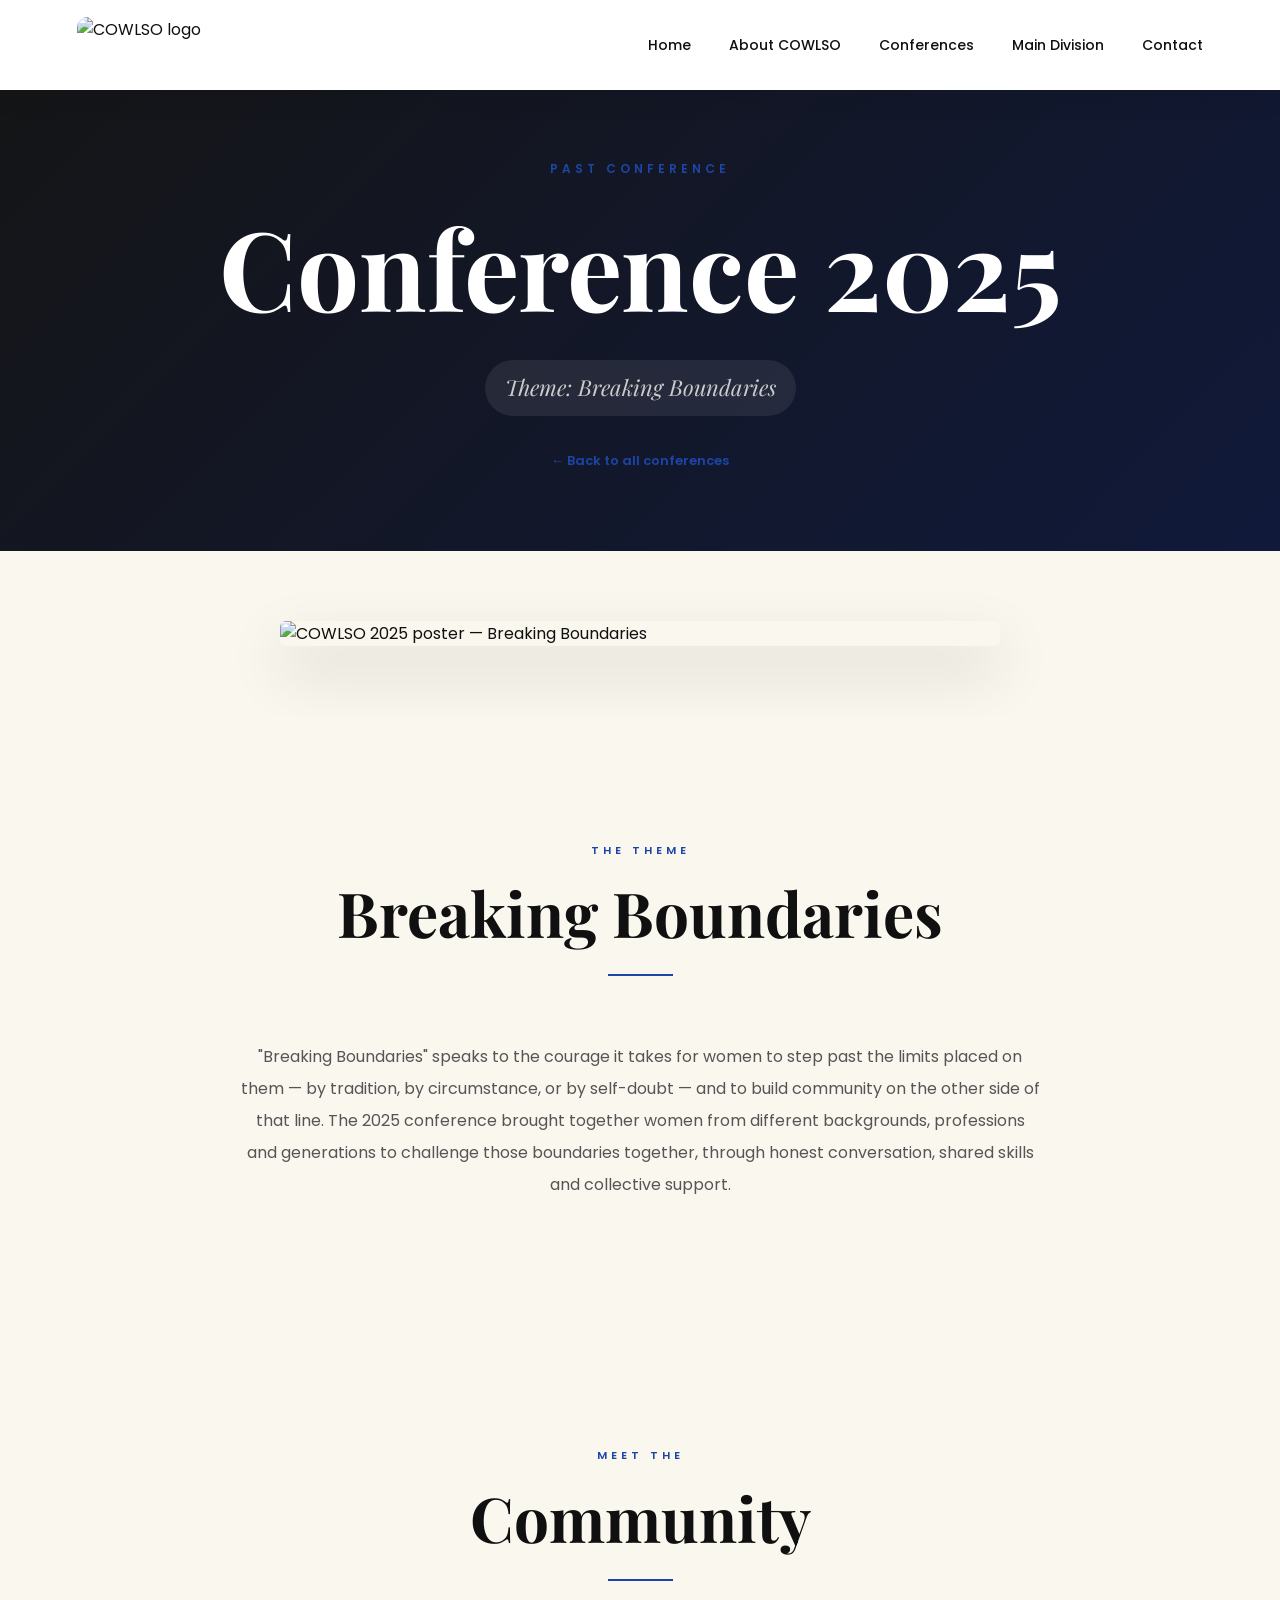
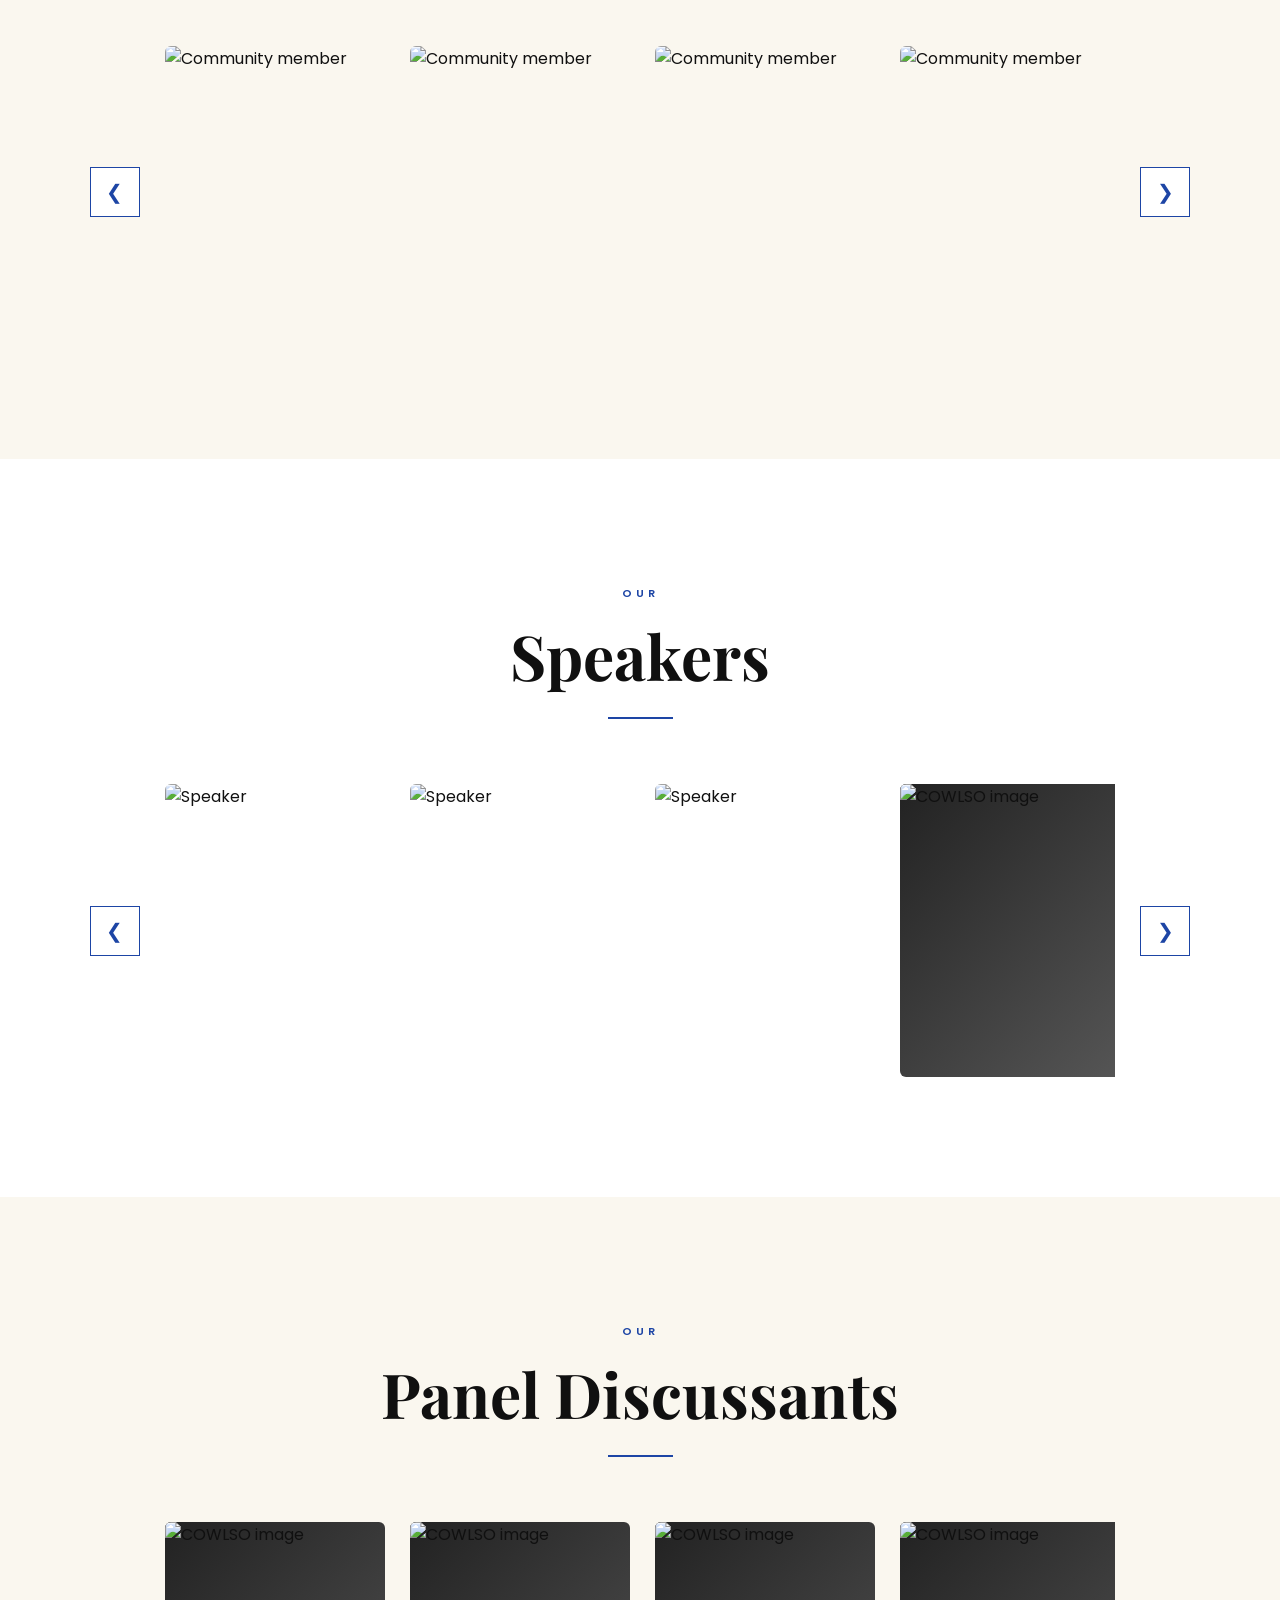
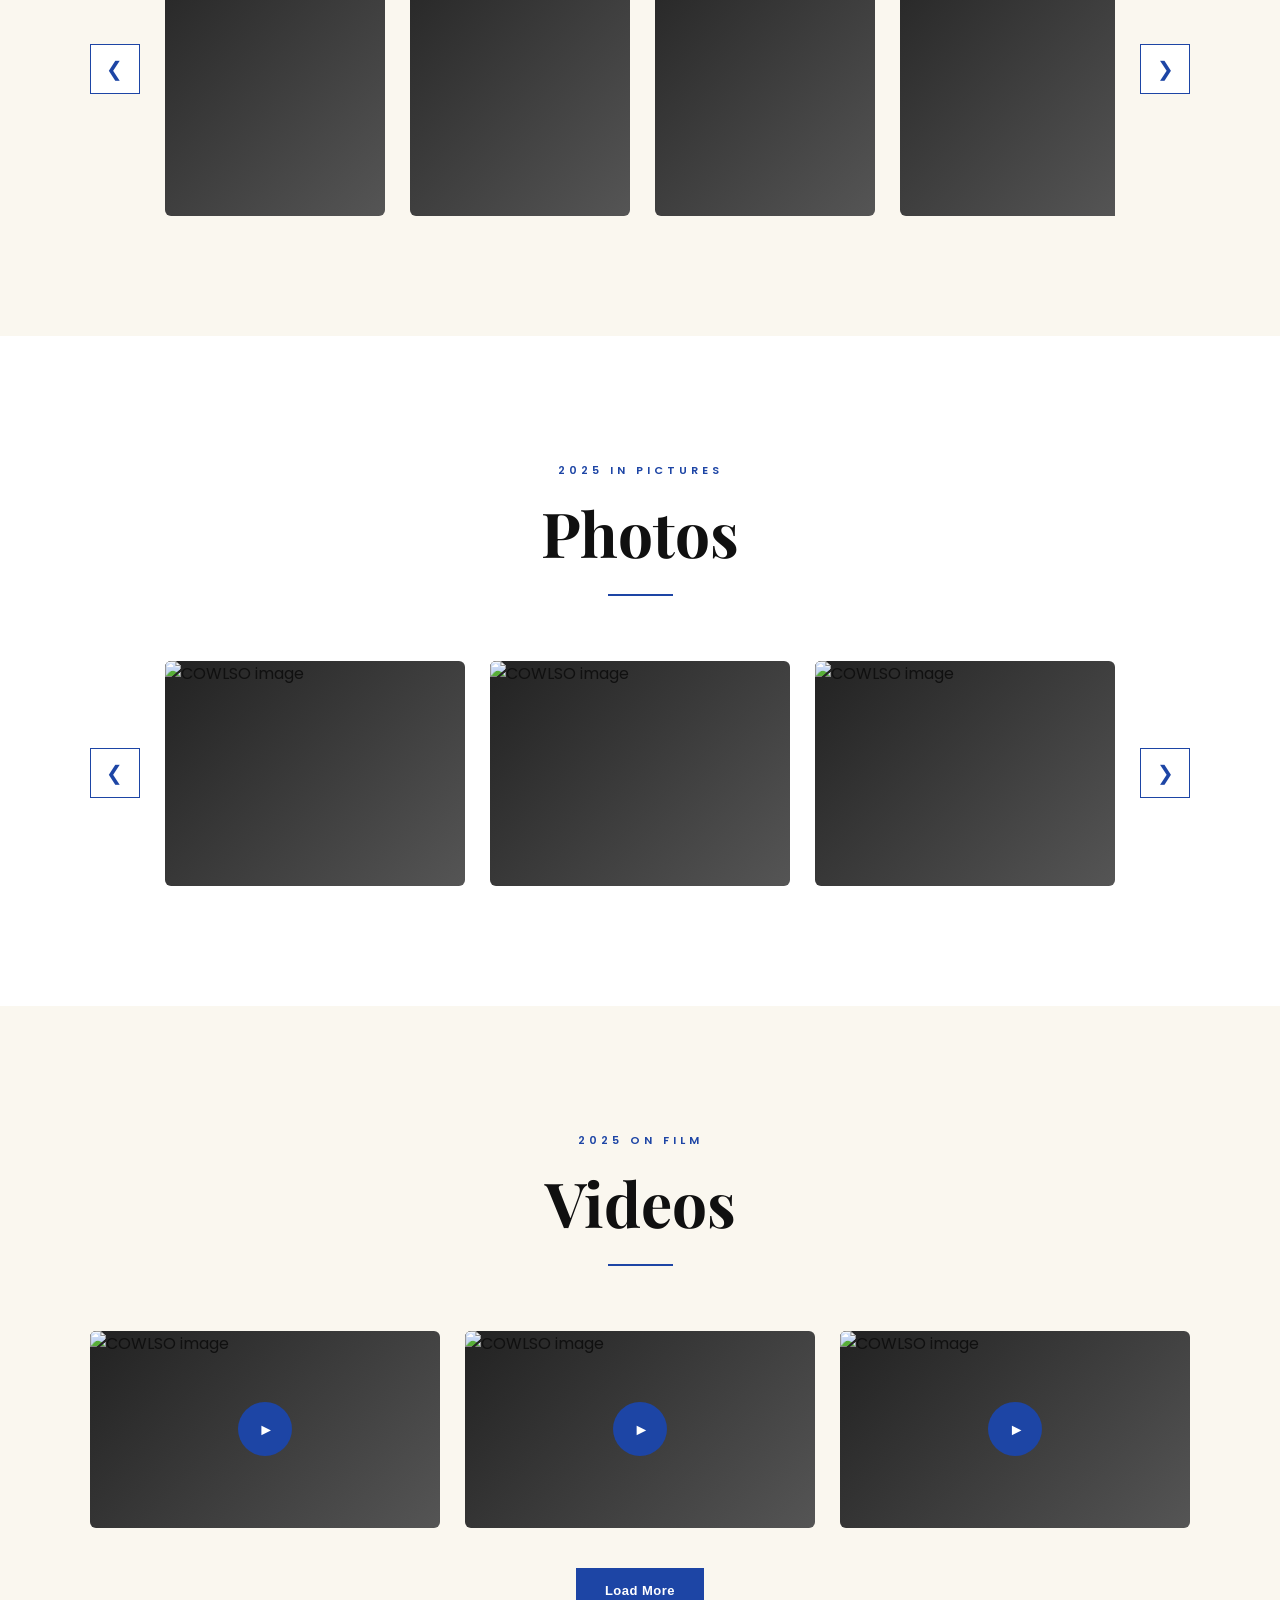
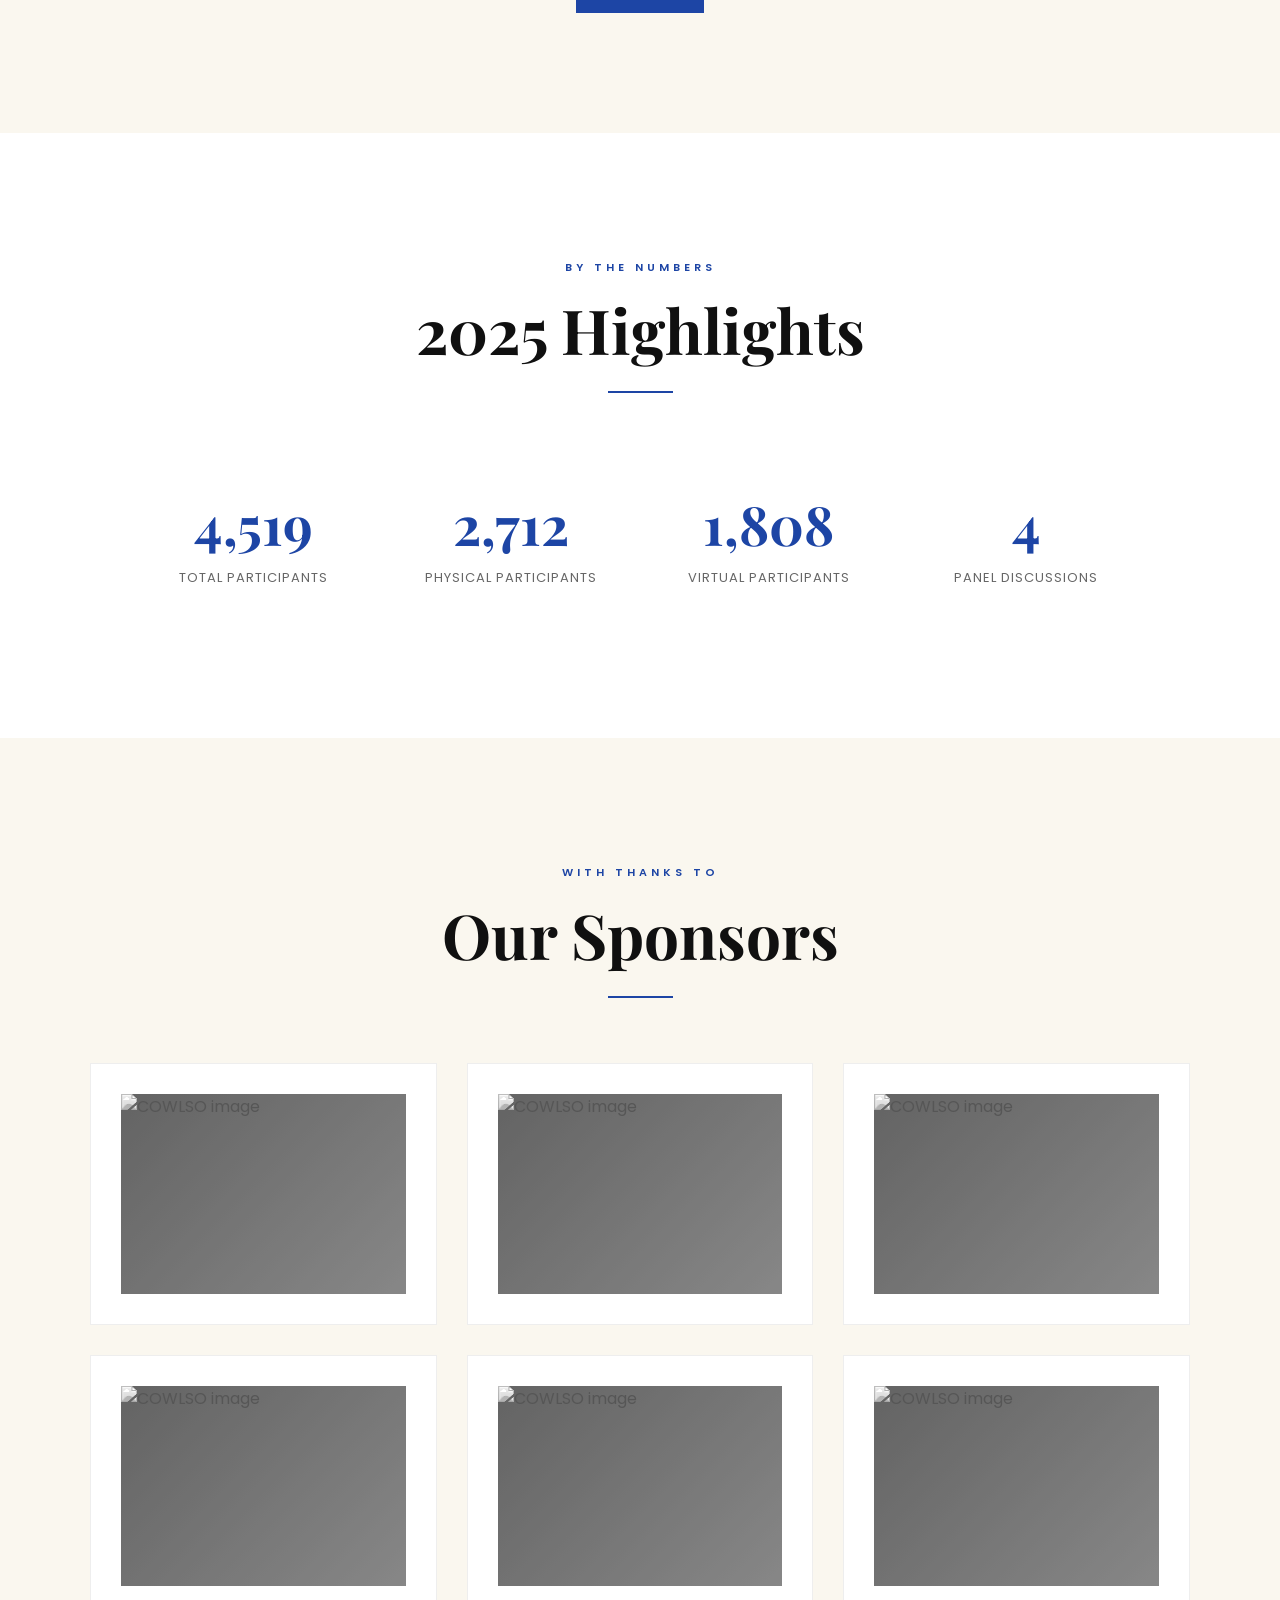
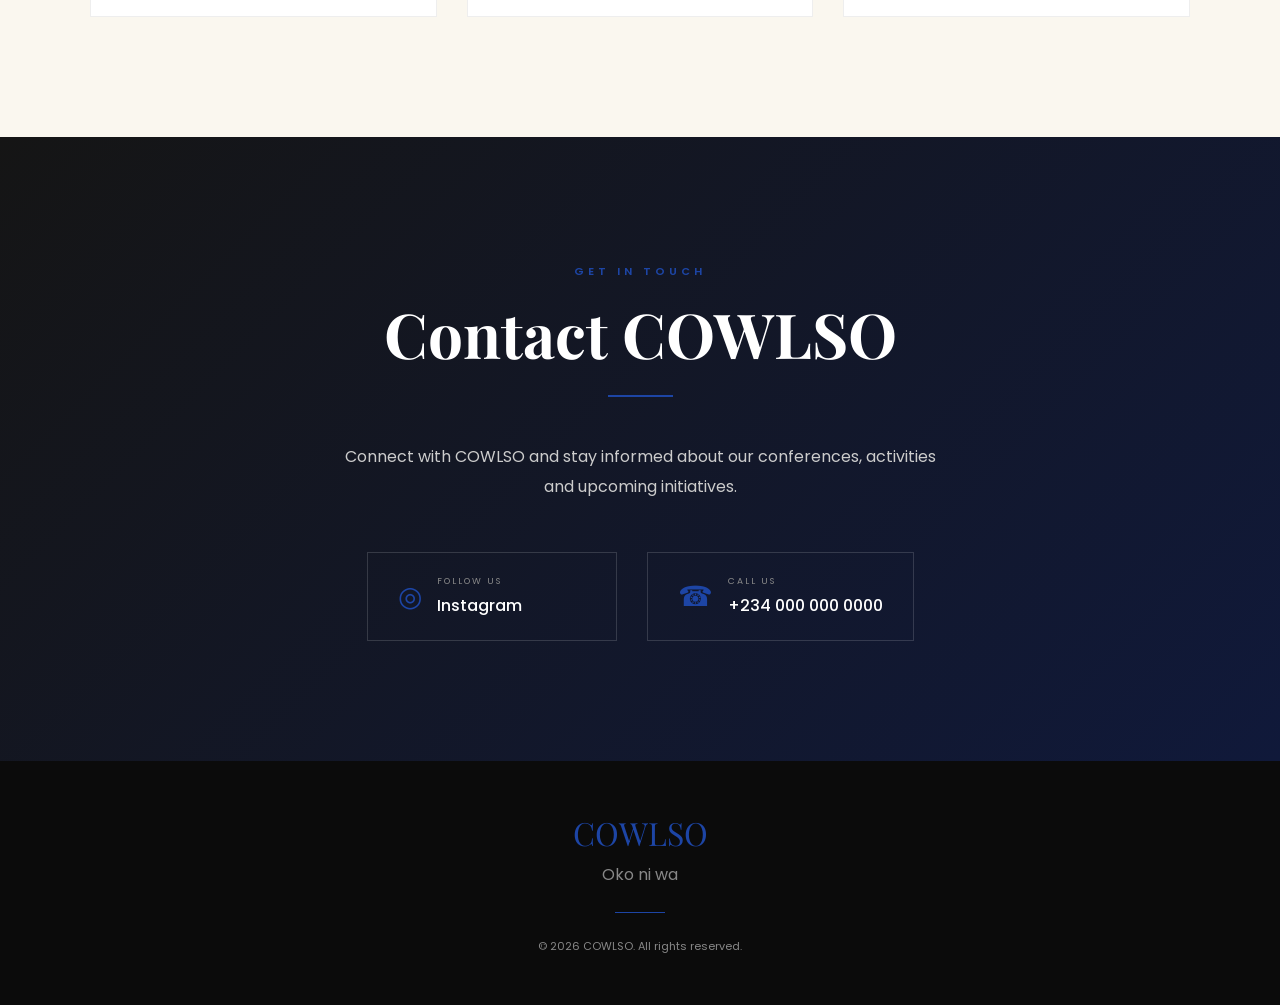
==== C-2025.HTML @ 7bb500f7 "MAIN" ====
<!DOCTYPE html>
<html lang="en">
<head>
    <meta charset="UTF-8">
    <meta name="viewport" content="width=device-width, initial-scale=1.0">

    <title>COWLSO | Conference 2025 — Breaking Boundaries</title>

    <link rel="stylesheet" href="style.css">

    <link rel="preconnect" href="https://fonts.googleapis.com">
    <link rel="preconnect" href="https://fonts.gstatic.com" crossorigin>
    <link href="https://fonts.googleapis.com/css2?family=Playfair+Display:wght@500;600;700&family=Poppins:wght@300;400;500;600;700&display=swap" rel="stylesheet">
</head>

<body>

<!-- ================= NAVIGATION (same as index.html) ================= -->
 
<header class="navbar">
 
    <a href="#home" class="brand">


    <div class="logo-rect">
        <img src="images/logo.png" alt="COWLSO logo">
    </div>
</div>
    </a>
 
    <button class="menu-toggle" id="menuToggle">
        ☰
    </button>
 
    <nav id="navMenu">
        <a href="index.html#home">Home</a>
        <a href="index.html#about">About COWLSO</a>
        <a href="index.html#conferences">Conferences</a>
        <a href="index.html#divisions">Main Division</a>
        <a href="index.html#contact">Contact</a>
    </nav>
    </nav>
 
</header>


<!-- ================= YEAR HERO / THEME / POSTER ================= -->

<section class="year-hero">

    <span>PAST CONFERENCE</span>

    <h1>Conference 2025</h1>

    <p class="theme-tag">Theme: Breaking Boundaries</p>

    <a href="index.html#conferences" class="year-back-link">
        ← Back to all conferences
    </a>

</section>

<section class="poster-section section">

    <!-- REPLACE src WITH THE ACTUAL 2025 CONFERENCE POSTER -->
    <img class="poster-img" src="images/poster-2025.jpg" alt="COWLSO 2025 poster — Breaking Boundaries">

</section>


<!-- ================= THEME WRITE-UP ================= -->

<section class="theme-writeup section">

    <div class="section-heading">
        <span>THE THEME</span>
        <h2>Breaking Boundaries</h2>
        <div class="heading-line"></div>
    </div>

    <div class="theme-text">
        <!-- REPLACE WITH THE ACTUAL SIGNIFICANCE WRITE-UP -->
        <p>
            "Breaking Boundaries" speaks to the courage it takes for women
            to step past the limits placed on them — by tradition, by
            circumstance, or by self-doubt — and to build community on
            the other side of that line. The 2025 conference brought
            together women from different backgrounds, professions and
            generations to challenge those boundaries together, through
            honest conversation, shared skills and collective support.
        </p>
    </div>

</section>


<!-- ================= MEET THE COMMUNITY ================= -->

<section class="people section" id="community">

    <div class="section-heading">
        <span>MEET THE</span>
        <h2>Community</h2>
        <div class="heading-line"></div>
    </div>

    <div class="people-slider">

        <button class="slider-arrow people-prev" data-target="communityTrack">
            &#10094;
        </button>

        <div class="people-window">

            <div class="people-track" id="communityTrack">

                <!-- REPLACE these with the actual community members -->
                <div class="person-card">
                    <img src="images/community-1.jpg" alt="Community member">
                    <div class="person-overlay">
                        <strong>Name Surname</strong>
                        <span>Role / Title</span>
                    </div>
                </div>

                <div class="person-card">
                    <img src="images/community-2.jpg" alt="Community member">
                    <div class="person-overlay">
                        <strong>Name Surname</strong>
                        <span>Role / Title</span>
                    </div>
                </div>

                <div class="person-card">
                    <img src="images/community-3.jpg" alt="Community member">
                    <div class="person-overlay">
                        <strong>Name Surname</strong>
                        <span>Role / Title</span>
                    </div>
                </div>

                <div class="person-card">
                    <img src="images/community-4.jpg" alt="Community member">
                    <div class="person-overlay">
                        <strong>Name Surname</strong>
                        <span>Role / Title</span>
                    </div>
                </div>

                <div class="person-card">
                    <img src="images/community-5.jpg" alt="Community member">
                    <div class="person-overlay">
                        <strong>Name Surname</strong>
                        <span>Role / Title</span>
                    </div>
                </div>

            </div>

        </div>

        <button class="slider-arrow people-next" data-target="communityTrack">
            &#10095;
        </button>

    </div>

</section>


<!-- ================= SPEAKERS ================= -->

<section class="people section alt-bg" id="speakers">

    <div class="section-heading">
        <span>OUR</span>
        <h2>Speakers</h2>
        <div class="heading-line"></div>
    </div>

    <div class="people-slider">

        <button class="slider-arrow people-prev" data-target="speakersTrack">
            &#10094;
        </button>

        <div class="people-window">

            <div class="people-track" id="speakersTrack">

                <!-- REPLACE these with the actual speakers -->
                <div class="person-card">
                    <img src="images/speaker-1.jpg" alt="Speaker">
                    <div class="person-overlay">
                        <strong>Name Surname</strong>
                        <span>Role / Title</span>
                    </div>
                </div>

                <div class="person-card">
                    <img src="images/speaker-2.jpg" alt="Speaker">
                    <div class="person-overlay">
                        <strong>Name Surname</strong>
                        <span>Role / Title</span>
                    </div>
                </div>

                <div class="person-card">
                    <img src="images/speaker-3.jpg" alt="Speaker">
                    <div class="person-overlay">
                        <strong>Name Surname</strong>
                        <span>Role / Title</span>
                    </div>
                </div>

                <div class="person-card">
                    <img src="images/speaker-4.jpg" alt="Speaker">
                    <div class="person-overlay">
                        <strong>Name Surname</strong>
                        <span>Role / Title</span>
                    </div>
                </div>

            </div>

        </div>

        <button class="slider-arrow people-next" data-target="speakersTrack">
            &#10095;
        </button>

    </div>

</section>


<!-- ================= PANEL DISCUSSANTS ================= -->

<section class="people section" id="panelists">

    <div class="section-heading">
        <span>OUR</span>
        <h2>Panel Discussants</h2>
        <div class="heading-line"></div>
    </div>

    <div class="people-slider">

        <button class="slider-arrow people-prev" data-target="panelTrack">
            &#10094;
        </button>

        <div class="people-window">

            <div class="people-track" id="panelTrack">

                <!-- REPLACE these with the actual panel discussants -->
                <div class="person-card">
                    <img src="images/panel-1.jpg" alt="Panel discussant">
                    <div class="person-overlay">
                        <strong>Name Surname</strong>
                        <span>Role / Title</span>
                    </div>
                </div>

                <div class="person-card">
                    <img src="images/panel-2.jpg" alt="Panel discussant">
                    <div class="person-overlay">
                        <strong>Name Surname</strong>
                        <span>Role / Title</span>
                    </div>
                </div>

                <div class="person-card">
                    <img src="images/panel-3.jpg" alt="Panel discussant">
                    <div class="person-overlay">
                        <strong>Name Surname</strong>
                        <span>Role / Title</span>
                    </div>
                </div>

                <div class="person-card">
                    <img src="images/panel-4.jpg" alt="Panel discussant">
                    <div class="person-overlay">
                        <strong>Name Surname</strong>
                        <span>Role / Title</span>
                    </div>
                </div>

            </div>

        </div>

        <button class="slider-arrow people-next" data-target="panelTrack">
            &#10095;
        </button>

    </div>

</section>


<!-- ================= PHOTOS (arrow carousel) ================= -->

<section class="media section alt-bg" id="photos">

    <div class="section-heading">
        <span>2025 IN PICTURES</span>
        <h2>Photos</h2>
        <div class="heading-line"></div>
    </div>

    <div class="people-slider">

        <button class="slider-arrow people-prev" data-target="photosTrack">
            &#10094;
        </button>

        <div class="people-window">

            <div class="people-track" id="photosTrack">

                <!-- REPLACE with actual conference photos -->
                <div class="photo-card"><img src="images/photo-1.jpg" alt="COWLSO 2025 photo"></div>
                <div class="photo-card"><img src="images/photo-2.jpg" alt="COWLSO 2025 photo"></div>
                <div class="photo-card"><img src="images/photo-3.jpg" alt="COWLSO 2025 photo"></div>
                <div class="photo-card"><img src="images/photo-4.jpg" alt="COWLSO 2025 photo"></div>
                <div class="photo-card"><img src="images/photo-5.jpg" alt="COWLSO 2025 photo"></div>
                <div class="photo-card"><img src="images/photo-6.jpg" alt="COWLSO 2025 photo"></div>

            </div>

        </div>

        <button class="slider-arrow people-next" data-target="photosTrack">
            &#10095;
        </button>

    </div>

</section>


<!-- ================= VIDEOS (grid + load more) ================= -->

<section class="media section" id="videos">

    <div class="section-heading">
        <span>2025 ON FILM</span>
        <h2>Videos</h2>
        <div class="heading-line"></div>
    </div>

    <div class="video-grid" id="videoGrid">

        <!-- REPLACE href with actual video links -->
        <a class="video-card" href="#" target="_blank">
            <img src="images/video-1.jpg" alt="COWLSO 2025 video">
            <span class="play-icon">►</span>
        </a>

        <a class="video-card" href="#" target="_blank">
            <img src="images/video-2.jpg" alt="COWLSO 2025 video">
            <span class="play-icon">►</span>
        </a>

        <a class="video-card" href="#" target="_blank">
            <img src="images/video-3.jpg" alt="COWLSO 2025 video">
            <span class="play-icon">►</span>
        </a>

        <a class="video-card hidden-video" href="#" target="_blank">
            <img src="images/video-4.jpg" alt="COWLSO 2025 video">
            <span class="play-icon">►</span>
        </a>

        <a class="video-card hidden-video" href="#" target="_blank">
            <img src="images/video-5.jpg" alt="COWLSO 2025 video">
            <span class="play-icon">►</span>
        </a>

        <a class="video-card hidden-video" href="#" target="_blank">
            <img src="images/video-6.jpg" alt="COWLSO 2025 video">
            <span class="play-icon">►</span>
        </a>

    </div>

    <div class="load-more-wrap">
        <button class="gold-button" id="loadMoreVideos">
            Load More
        </button>
    </div>

</section>


<!-- ================= HIGHLIGHTS (animated counters) ================= -->

<section class="highlights section alt-bg" id="highlights">

    <div class="section-heading">
        <span>BY THE NUMBERS</span>
        <h2>2025 Highlights</h2>
        <div class="heading-line"></div>
    </div>

    <div class="stats-grid">

        <div class="stat-card">
            <span class="stat-number" data-target="5000">0</span>
            <p>Total Participants</p>
        </div>

        <div class="stat-card">
            <span class="stat-number" data-target="3000">0</span>
            <p>Physical Participants</p>
        </div>

        <div class="stat-card">
            <span class="stat-number" data-target="2000">0</span>
            <p>Virtual Participants</p>
        </div>

        <div class="stat-card">
            <span class="stat-number" data-target="4">0</span>
            <p>Panel Discussions</p>
        </div>

    </div>

</section>


<!-- ================= SPONSORS ================= -->

<section class="sponsors section" id="sponsors">

    <div class="section-heading">
        <span>WITH THANKS TO</span>
        <h2>Our Sponsors</h2>
        <div class="heading-line"></div>
    </div>

    <div class="sponsors-grid">

        <!-- REPLACE with actual sponsor logos -->
        <div class="sponsor-logo"><img src="images/sponsor-1.png" alt="Sponsor name"></div>
        <div class="sponsor-logo"><img src="images/sponsor-2.png" alt="Sponsor name"></div>
        <div class="sponsor-logo"><img src="images/sponsor-3.png" alt="Sponsor name"></div>
        <div class="sponsor-logo"><img src="images/sponsor-4.png" alt="Sponsor name"></div>
        <div class="sponsor-logo"><img src="images/sponsor-5.png" alt="Sponsor name"></div>
        <div class="sponsor-logo"><img src="images/sponsor-6.png" alt="Sponsor name"></div>

    </div>

</section>


<!-- ================= CONTACT (same as index.html) ================= -->

<section class="contact section" id="contact">

    <div class="contact-inner">

        <div class="section-heading light-heading">
            <span>GET IN TOUCH</span>
            <h2>Contact COWLSO</h2>
            <div class="heading-line"></div>
        </div>

        <p class="contact-intro">
            Connect with COWLSO and stay informed about our conferences,
            activities and upcoming initiatives.
        </p>

        <div class="contact-details">

            <a href="https://instagram.com/" target="_blank" class="contact-item">
                <span class="contact-icon">◎</span>
                <div>
                    <small>FOLLOW US</small>
                    <strong>Instagram</strong>
                </div>
            </a>

            <a href="tel:+2340000000000" class="contact-item">
                <span class="contact-icon">☎</span>
                <div>
                    <small>CALL US</small>
                    <strong>+234 000 000 0000</strong>
                </div>
            </a>

        </div>

    </div>

</section>


<!-- ================= FOOTER ================= -->

<footer>

    <div class="footer-logo">
        COWLSO
    </div>

    <p>
        Oko ni wa
    </p>

    <div class="footer-line"></div>

    <p class="copyright">
        © 2026 COWLSO. All rights reserved.
    </p>

</footer>


<script src="script.js"></script>

</body>
</html>
---- style.css ----
/* =====================================================
   COWLSO WEBSITE
   ===================================================== */

:root {
    --red: #d71920;
    --blue: #1557c0;
    --green: #16833b;
    --yellow: #f5c400;

    /* Theme accent — changed to requested blue */
    --gold: #1D45A5;
    --dark-gold: #122c6b;

    --cream: #faf7ef;
    --dark: #101010;
    --white: #ffffff;

    --heading-font: "Playfair Display", serif;
    --body-font: "Poppins", sans-serif;
}


/* =====================================================
   RESET
   ===================================================== */

* {
    margin: 0;
    padding: 0;
    box-sizing: border-box;
}

html {
    scroll-behavior: smooth;
}

body {
    font-family: var(--body-font);
    background: var(--cream);
    color: var(--dark);
    overflow-x: hidden;
}

img {
    width: 100%;
    display: block;
}

a {
    color: inherit;
    text-decoration: none;
}


/* =====================================================
   NAVIGATION
   ===================================================== */

.navbar {
    height: 90px;
    background: #ffffff;

    display: flex;
    align-items: center;
    justify-content: space-between;

    padding: 0 6%;

    position: fixed;
    top: 0;
    left: 0;
    width: 100%;

    z-index: 1000;

    box-shadow: 0 5px 30px rgba(0,0,0,0.08);
}

.brand {
    display: flex;
    align-items: center;
}

nav {
    display: flex;
    gap: 38px;
}

nav a {
    font-size: 14px;
    font-weight: 500;

    position: relative;

    transition: 0.3s;
}

nav a::after {
    content: "";

    position: absolute;

    width: 0;
    height: 2px;

    background: var(--gold);

    bottom: -8px;
    left: 50%;

    transform: translateX(-50%);

    transition: 0.3s;
}

nav a:hover {
    color: var(--gold);
}

nav a:hover::after {
    width: 100%;
}

.menu-toggle {
    display: none;

    background: none;
    border: none;

    font-size: 28px;
    cursor: pointer;
}


/* =====================================================
   LOGO — rectangle, no border, light travels the rectangle path
   ===================================================== */

.logo-rect-orbit {
    position: relative;

    width: 150px;
    height: 76px;

    display: flex;
    align-items: center;
    justify-content: center;
}

.logo-rect-orbit.large {
    width: 210px;
    height: 106px;
}

.logo-rect {
    width: 130px;
    height: 56px;

    background: white;

    border-radius: 10px;

    display: flex;
    align-items: center;
    justify-content: center;

    overflow: hidden;

    z-index: 3;
}

.large .logo-rect {
    width: 180px;
    height: 78px;
}

.logo-rect img {
    width: 100%;
    height: 100%;

    object-fit: cover;
}

.logo-light {
    position: absolute;

    top: 0;
    left: 0;

    width: 8px;
    height: 8px;

    margin: -4px 0 0 -4px;

    border-radius: 50%;

    z-index: 5;

    background: radial-gradient(circle, #fff 0%, var(--light-color) 45%, transparent 75%);

    filter: blur(0.4px);

    /* traces a rounded-rectangle path around the orbit box */
    offset-path: inset(0px round 14px);

    animation: orbitRect 4s linear infinite;
}

/* soft trailing halo behind each light — this is what reads as
   an actual moving light rather than a solid coloured circle */
.logo-light::after {
    content: "";

    position: absolute;

    inset: -9px;

    border-radius: 50%;

    background: radial-gradient(circle, var(--light-color) 0%, transparent 70%);

    filter: blur(5px);

    opacity: 0.9;

    z-index: -1;
}

.light-red {
    --light-color: var(--red);
    box-shadow: 0 0 10px 2px var(--red), 0 0 22px 6px var(--red);
    animation-delay: 0s;
}

.light-blue {
    --light-color: var(--blue);
    box-shadow: 0 0 10px 2px var(--blue), 0 0 22px 6px var(--blue);
    animation-delay: -1s;
}

.light-green {
    --light-color: var(--green);
    box-shadow: 0 0 10px 2px var(--green), 0 0 22px 6px var(--green);
    animation-delay: -2s;
}

.light-yellow {
    --light-color: var(--yellow);
    box-shadow: 0 0 10px 2px var(--yellow), 0 0 22px 6px var(--yellow);
    animation-delay: -3s;
}

@keyframes orbitRect {
    from { offset-distance: 0%; }
    to   { offset-distance: 100%; }
}


/* =====================================================
   HERO
   ===================================================== */

.hero {
    min-height: 100vh;

    position: relative;

    display: flex;
    align-items: center;
    justify-content: center;

    overflow: hidden;
}

.hero-image {
    position: absolute;

    inset: 0;

    z-index: 0;
}

.hero-image img {
    height: 100%;
    object-fit: cover;
}

.hero-overlay {
    position: absolute;

    inset: 0;

    background:
        linear-gradient(
            90deg,
            rgba(0,0,0,0.75),
            rgba(0,0,0,0.25)
        );

    z-index: 1;
}

.hero-content {
    position: relative;

    z-index: 4;

    text-align: center;

    color: white;

    max-width: 850px;

    padding: 120px 20px 80px;
}

.hero-content h1 {
    font-family: var(--heading-font);

    font-size: clamp(45px, 7vw, 85px);

    margin: 25px 0 15px;
}

.hero-content p {
    max-width: 650px;

    margin: 0 auto 35px;

    line-height: 1.8;

    font-size: 16px;
}


/* =====================================================
   GOLD RIBBON
   ===================================================== */

.gold-ribbon {
    position: absolute;

    top: 135px;
    left: 0;

    width: 100%;

    display: flex;
    align-items: center;
    justify-content: center;

    z-index: 5;

    gap: 25px;
}

.ribbon-line {
    height: 2px;

    width: 20%;

    background:
        linear-gradient(
            90deg,
            transparent,
            var(--gold),
            transparent
        );
}

.ribbon-text {
    color: var(--gold);

    font-family: var(--heading-font);

    font-size: 24px;

    font-style: italic;

    position: relative;
}

.ribbon-text::before,
.ribbon-text::after {
    content: "〰";

    position: absolute;

    font-size: 50px;

    top: -15px;

    color: var(--gold);
}

.ribbon-text::before {
    left: -55px;
}

.ribbon-text::after {
    right: -55px;
}


/* =====================================================
   BUTTONS
   ===================================================== */

.gold-button {
    display: inline-block;

    padding: 14px 28px;

    background: var(--gold);

    color: white;

    font-size: 13px;

    font-weight: 600;

    letter-spacing: 0.5px;

    transition: 0.3s;

    border: 1px solid var(--gold);
}

.gold-button:hover {
    background: transparent;

    color: var(--gold);

    transform: translateY(-3px);
}


/* =====================================================
   GENERAL SECTIONS
   ===================================================== */

.section {
    padding: 120px 7%;
}

.section-heading {
    text-align: center;

    margin-bottom: 65px;
}

.section-heading > span {
    font-size: 11px;

    letter-spacing: 4px;

    color: var(--gold);

    font-weight: 600;
}

.section-heading h2 {
    font-family: var(--heading-font);

    font-size: clamp(40px, 5vw, 62px);

    margin: 10px 0 20px;
}

.heading-line {
    width: 65px;
    height: 2px;

    background: var(--gold);

    margin: auto;
}

.light-heading {
    color: white;
}


/* =====================================================
   ABOUT
   ===================================================== */

.about {
    background: var(--cream);
}

.about-container {
    max-width: 1200px;

    margin: auto;

    display: grid;

    grid-template-columns: 1fr 1fr;

    gap: 80px;

    align-items: center;
}

.about-text p {
    line-height: 2;

    margin-bottom: 22px;

    font-size: 15px;

    color: #555;
}

.about-image-wrapper {
    display: flex;

    justify-content: center;
}


/* ABOUT LINKS (anthem / lyrics / motto) */

.about-links {
    display: flex;

    flex-wrap: wrap;

    gap: 14px;

    margin-top: 10px;
}

.about-link {
    display: flex;

    align-items: center;

    gap: 10px;

    padding: 12px 20px;

    border: 1px solid var(--gold);

    color: var(--gold);

    font-size: 13px;

    font-weight: 600;

    letter-spacing: 0.3px;

    transition: 0.3s;
}

.about-link:hover {
    background: var(--gold);

    color: white;

    transform: translateY(-3px);
}

.about-link-icon {
    font-size: 16px;
}


/* =====================================================
   ANTHEM / MOTTO SECTION
   ===================================================== */

.anthem {
    background: white;
}

.anthem-container {
    max-width: 1100px;

    margin: auto;

    display: grid;

    grid-template-columns: repeat(3, 1fr);

    gap: 40px;
}

.anthem-block {
    background: var(--cream);

    padding: 40px 30px;

    text-align: center;
}

.anthem-block h3 {
    font-family: var(--heading-font);

    font-size: 24px;

    margin-bottom: 14px;

    color: var(--dark-gold);
}

.anthem-block p {
    line-height: 1.8;

    color: #666;

    font-size: 14px;
}

.anthem-block audio {
    width: 100%;

    margin-top: 15px;
}

.anthem-lyrics-text {
    white-space: pre-line;

    text-align: left;
}

.motto-phrase {
    font-family: var(--heading-font);

    font-style: italic;

    font-size: 28px;

    color: var(--gold);

    margin-bottom: 14px;
}


/* =====================================================
   SQUARE IMAGE LIGHTS
   ===================================================== */

.square-lights {
    position: relative;

    width: 100%;
    max-width: 500px;

    aspect-ratio: 1 / 1;

    padding: 5px;

    transition: 0.5s;
}

.square-lights::before {
    content: "";

    position: absolute;

    inset: -3px;

    background:
        linear-gradient(
            90deg,
            var(--red),
            var(--blue),
            var(--green),
            var(--yellow),
            var(--red)
        );

    z-index: 0;

    opacity: 0.2;

    transition: 0.5s;
}

.square-lights:hover::before {
    opacity: 1;

    animation: borderMove 2s linear infinite;
}

.square-lights img {
    position: relative;

    z-index: 2;

    width: 100%;
    height: 100%;

    object-fit: cover;
}

.square-light {
    position: absolute;

    width: 12px;
    height: 12px;

    border-radius: 50%;

    z-index: 4;

    opacity: 0;

    transition: 0.3s;
}

.square-lights:hover .square-light {
    opacity: 1;
}

.square-light.red {
    background: var(--red);
    box-shadow: 0 0 20px var(--red);

    top: -6px;
    left: 0;

    animation: moveTop 3s linear infinite;
}

.square-light.blue {
    background: var(--blue);
    box-shadow: 0 0 20px var(--blue);

    right: -6px;
    top: 0;

    animation: moveRight 3s linear infinite;
}

.square-light.green {
    background: var(--green);
    box-shadow: 0 0 20px var(--green);

    bottom: -6px;
    right: 0;

    animation: moveBottom 3s linear infinite;
}

.square-light.yellow {
    background: var(--yellow);
    box-shadow: 0 0 20px var(--yellow);

    left: -6px;
    bottom: 0;

    animation: moveLeft 3s linear infinite;
}

@keyframes moveTop {
    0% { left: 0; }
    100% { left: 100%; }
}

@keyframes moveRight {
    0% { top: 0; }
    100% { top: 100%; }
}

@keyframes moveBottom {
    0% { right: 0; }
    100% { right: 100%; }
}

@keyframes moveLeft {
    0% { bottom: 0; }
    100% { bottom: 100%; }
}

@keyframes borderMove {
    0% {
        filter: hue-rotate(0deg);
    }

    100% {
        filter: hue-rotate(360deg);
    }
}


/* =====================================================
   STORY
   ===================================================== */

.story {
    padding: 120px 7%;

    background: #111;

    overflow: hidden;
}

.story-slider {
    max-width: 1100px;

    margin: auto;

    position: relative;

    height: 580px;
}

.story-slide {
    position: absolute;

    inset: 0;

    opacity: 0;

    transform: scale(1.05);

    transition:
        opacity 1s ease,
        transform 1s ease;
}

.story-slide.active {
    opacity: 1;

    transform: scale(1);
}

.story-slide img {
    height: 100%;

    object-fit: cover;
}

.story-dots {
    display: flex;

    justify-content: center;

    gap: 10px;

    margin-top: 25px;
}

.story-dot {
    width: 9px;
    height: 9px;

    border-radius: 50%;

    background: #555;

    cursor: pointer;

    transition: 0.3s;
}

.story-dot.active {
    background: var(--gold);

    transform: scale(1.4);
}


/* =====================================================
   CONFERENCES
   ===================================================== */

.conferences {
    background: white;
}

.conference-category {
    max-width: 1200px;

    margin: 0 auto 100px;
}

.conference-category h3 {
    font-family: var(--heading-font);

    font-size: 32px;

    margin-bottom: 35px;
}


/* UPCOMING */

.upcoming-card {
    display: grid;

    grid-template-columns: 1.2fr 1fr;

    background: var(--cream);

    overflow: hidden;
}

.conference-image {
    position: relative;

    min-height: 450px;
}

.conference-image img {
    height: 100%;

    object-fit: cover;
}

.image-title {
    position: absolute;

    inset: auto 0 0 0;

    padding: 30px;

    background: linear-gradient(
        transparent,
        rgba(0,0,0,0.85)
    );

    color: white;

    font-family: var(--heading-font);

    font-size: 40px;
}

.conference-details {
    display: flex;

    flex-direction: column;

    justify-content: center;

    padding: 60px;
}

.conference-date {
    color: var(--gold);

    letter-spacing: 4px;

    font-size: 13px;

    font-weight: 600;
}

.conference-details h4 {
    font-family: var(--heading-font);

    font-size: 42px;

    margin: 15px 0 20px;
}

.conference-details p {
    line-height: 1.9;

    color: #666;

    margin-bottom: 30px;
}


/* =====================================================
   YEAR SLIDER
   ===================================================== */

.year-slider,
.division-slider {
    display: flex;

    align-items: center;

    gap: 25px;
}

.year-window,
.division-window {
    overflow: hidden;

    width: 100%;
}

.year-track,
.division-track {
    display: flex;

    gap: 30px;

    transition: transform 0.6s ease;
}

.year-card {
    flex: 0 0 calc(33.333% - 20px);

    display: block;

    cursor: pointer;
}

.year-card .square-lights {
    max-width: none;

    overflow: visible;
}

.year-overlay {
    position: absolute;

    z-index: 5;

    inset: 0;

    display: flex;

    align-items: center;
    justify-content: center;

    font-family: var(--heading-font);

    font-size: 65px;

    color: white;

    background: rgba(0,0,0,0.2);

    transition: 0.4s;
}

.year-card:hover .year-overlay {
    background: rgba(29,69,165,0.5);

    letter-spacing: 5px;
}


/* =====================================================
   ARROWS
   ===================================================== */

.slider-arrow {
    flex-shrink: 0;

    width: 50px;
    height: 50px;

    border: 1px solid var(--gold);

    background: white;

    color: var(--gold);

    cursor: pointer;

    font-size: 20px;

    transition: 0.3s;
}

.slider-arrow:hover {
    background: var(--gold);

    color: white;
}


/* =====================================================
   DIVISIONS
   ===================================================== */

.divisions {
    background: var(--cream);
}

.division-card {
    flex: 0 0 calc(33.333% - 20px);

    background: white;

    transition: 0.4s;

    overflow: hidden;
}

.division-card:hover {
    transform: translateY(-10px);

    box-shadow: 0 25px 50px rgba(0,0,0,0.12);
}

.division-card .square-lights {
    max-width: none;

    aspect-ratio: 4 / 3;
}

.division-content {
    padding: 35px;
}

.division-content > span {
    color: var(--gold);

    font-size: 12px;

    letter-spacing: 2px;
}

.division-content h3 {
    font-family: var(--heading-font);

    font-size: 32px;

    margin: 8px 0 15px;
}

.division-content p {
    color: #666;

    line-height: 1.8;

    font-size: 14px;

    margin-bottom: 20px;
}

.text-link {
    color: var(--gold);

    font-weight: 600;

    font-size: 13px;
}


/* =====================================================
   CONTACT
   ===================================================== */

.contact {
    background:
        linear-gradient(
            135deg,
            #151515,
            #10193a
        );

    color: white;

    text-align: center;
}

.contact-inner {
    max-width: 900px;

    margin: auto;
}

.contact-intro {
    color: #ccc;

    max-width: 600px;

    margin: -20px auto 50px;

    line-height: 1.9;
}

.contact-details {
    display: flex;

    justify-content: center;

    gap: 30px;
}

.contact-item {
    display: flex;

    align-items: center;

    gap: 15px;

    text-align: left;

    border: 1px solid rgba(255,255,255,0.15);

    padding: 22px 30px;

    min-width: 250px;

    transition: 0.3s;
}

.contact-item:hover {
    border-color: var(--gold);

    transform: translateY(-5px);
}

.contact-icon {
    color: var(--gold);

    font-size: 28px;
}

.contact-item small {
    display: block;

    color: #888;

    letter-spacing: 2px;

    font-size: 9px;
}

.contact-item strong {
    display: block;

    margin-top: 5px;

    font-weight: 500;
}


/* =====================================================
   FOOTER
   ===================================================== */

footer {
    background: #0b0b0b;

    color: white;

    text-align: center;

    padding: 50px 20px;
}

.footer-logo {
    font-family: var(--heading-font);

    color: var(--gold);

    font-size: 32px;
}

footer > p {
    color: #888;

    margin-top: 8px;
}

.footer-line {
    width: 50px;

    height: 1px;

    background: var(--gold);

    margin: 25px auto;
}

.copyright {
    font-size: 11px;
}


/* =====================================================
   CONFERENCE YEAR PAGE (conference-year.html)
   ===================================================== */

.year-hero {
    min-height: 60vh;

    display: flex;

    flex-direction: column;

    align-items: center;

    justify-content: center;

    text-align: center;

    background: linear-gradient(135deg, #151515, #10193a);

    color: white;

    padding: 160px 7% 80px;
}

.year-hero span {
    color: var(--gold);

    letter-spacing: 4px;

    font-size: 12px;

    font-weight: 600;
}

.year-hero h1 {
    font-family: var(--heading-font);

    font-size: clamp(50px, 9vw, 110px);

    margin: 15px 0 20px;
}

.year-hero p {
    max-width: 600px;

    color: #ccc;

    line-height: 1.8;
}

.year-back-link {
    display: inline-block;

    margin-top: 25px;

    color: var(--gold);

    font-weight: 600;

    font-size: 13px;
}

.year-detail {
    max-width: 900px;

    margin: auto;

    padding: 100px 7%;
}

.year-detail img {
    margin-bottom: 40px;
}

.year-detail p {
    line-height: 1.9;

    color: #555;

    margin-bottom: 20px;
}


/* =====================================================
   MOBILE
   ===================================================== */

@media (max-width: 900px) {

    .navbar {
        height: 75px;
    }

    nav {
        position: absolute;

        top: 75px;
        left: 0;

        width: 100%;

        background: white;

        display: none;

        flex-direction: column;

        gap: 0;

        box-shadow: 0 15px 25px rgba(0,0,0,0.1);
    }

    nav.active {
        display: flex;
    }

    nav a {
        padding: 18px 30px;

        border-bottom: 1px solid #eee;
    }

    .menu-toggle {
        display: block;
    }

    .about-container {
        grid-template-columns: 1fr;

        gap: 50px;
    }

    .anthem-container {
        grid-template-columns: 1fr;
    }

    .upcoming-card {
        grid-template-columns: 1fr;
    }

    .conference-image {
        min-height: 350px;
    }

    .year-card,
    .division-card {
        flex: 0 0 100%;
    }

    .contact-details {
        flex-direction: column;

        align-items: center;
    }

    .contact-item {
        width: 100%;

        max-width: 350px;
    }
}


@media (max-width: 600px) {

    .section,
    .story {
        padding: 85px 5%;
    }

    .hero-content {
        padding-top: 140px;
    }

    .hero-content h1 {
        font-size: 46px;
    }

    .gold-ribbon {
        top: 110px;
    }

    .ribbon-line {
        width: 12%;
    }

    .ribbon-text {
        font-size: 18px;
    }

    .ribbon-text::before,
    .ribbon-text::after {
        display: none;
    }

    .story-slider {
        height: 400px;
    }

    .conference-details {
        padding: 35px 25px;
    }

    .conference-details h4 {
        font-size: 32px;
    }

    .slider-arrow {
        width: 42px;
        height: 42px;
    }

}


/* =====================================================
   CONFERENCE 2025 PAGE — theme / poster
   ===================================================== */

.theme-tag {
    font-family: var(--heading-font);
    font-style: italic;
    font-size: 22px;
    color: var(--gold);
    background: rgba(255,255,255,0.08);
    display: inline-block;
    padding: 8px 20px;
    border-radius: 30px;
    margin-bottom: 10px;
}

.poster-section {
    max-width: 900px;
    margin: 0 auto;
    padding-top: 70px;
    padding-bottom: 70px;
}

.poster-img {
    border-radius: 6px;
    box-shadow: 0 25px 60px rgba(0,0,0,0.15);
}

.theme-writeup {
    background: var(--cream);
}

.theme-text {
    max-width: 800px;
    margin: auto;
    text-align: center;
}

.theme-text p {
    line-height: 2;
    font-size: 16px;
    color: #555;
}

.alt-bg {
    background: white;
}


/* =====================================================
   PEOPLE CARDS (community / speakers / panel)
   ===================================================== */

.people-slider {
    display: flex;
    align-items: center;
    gap: 25px;
    max-width: 1300px;
    margin: auto;
}

.people-window {
    overflow: hidden;
    width: 100%;
}

.people-track {
    display: flex;
    gap: 25px;
    transition: transform 0.6s ease;
}

.person-card {
    position: relative;

    flex: 0 0 220px;

    aspect-ratio: 3 / 4;

    overflow: hidden;

    border-radius: 6px;
}

.person-card img {
    width: 100%;
    height: 100%;
    object-fit: cover;
}

.person-overlay {
    position: absolute;

    inset: auto 0 0 0;

    padding: 18px 16px;

    background: rgba(29,69,165,0.72);

    color: white;

    opacity: 0;

    transform: translateY(12px);

    transition: 0.35s ease;
}

.person-card:hover .person-overlay,
.person-card:focus-within .person-overlay {
    opacity: 1;
    transform: translateY(0);
}

.person-overlay strong {
    display: block;
    font-size: 15px;
    margin-bottom: 3px;
}

.person-overlay span {
    font-size: 12px;
    opacity: 0.9;
    letter-spacing: 0.3px;
}


/* =====================================================
   PHOTOS carousel
   ===================================================== */

.photo-card {
    flex: 0 0 300px;

    aspect-ratio: 4 / 3;

    overflow: hidden;

    border-radius: 6px;
}

.photo-card img {
    width: 100%;
    height: 100%;
    object-fit: cover;

    transition: 0.4s;
}

.photo-card:hover img {
    transform: scale(1.06);
}


/* =====================================================
   VIDEOS grid + load more
   ===================================================== */

.video-grid {
    max-width: 1200px;

    margin: 0 auto 40px;

    display: grid;

    grid-template-columns: repeat(3, 1fr);

    gap: 25px;
}

.video-card {
    position: relative;

    display: block;

    aspect-ratio: 16 / 9;

    overflow: hidden;

    border-radius: 6px;
}

.video-card img {
    width: 100%;
    height: 100%;
    object-fit: cover;

    transition: 0.4s;
}

.video-card:hover img {
    transform: scale(1.06);
    filter: brightness(0.7);
}

.play-icon {
    position: absolute;

    top: 50%;
    left: 50%;

    width: 54px;
    height: 54px;

    transform: translate(-50%, -50%);

    background: var(--gold);

    color: white;

    border-radius: 50%;

    display: flex;
    align-items: center;
    justify-content: center;

    font-size: 16px;

    padding-left: 3px;
}

.hidden-video {
    display: none;
}

.load-more-wrap {
    text-align: center;
}


/* =====================================================
   HIGHLIGHTS — animated stat counters
   ===================================================== */

.highlights {
    text-align: center;
}

.stats-grid {
    max-width: 1000px;

    margin: auto;

    display: grid;

    grid-template-columns: repeat(4, 1fr);

    gap: 30px;
}

.stat-card {
    padding: 30px 15px;
}

.stat-number {
    display: block;

    font-family: var(--heading-font);

    font-size: clamp(34px, 5vw, 54px);

    font-weight: 700;

    color: var(--gold);
}

.stat-card p {
    margin-top: 8px;

    font-size: 13px;

    letter-spacing: 1px;

    text-transform: uppercase;

    color: #666;
}


/* =====================================================
   SPONSORS
   ===================================================== */

.sponsors-grid {
    max-width: 1100px;

    margin: auto;

    display: grid;

    grid-template-columns: repeat(3, 1fr);

    gap: 30px;

    align-items: center;
}

.sponsor-logo {
    background: white;

    border: 1px solid #eee;

    padding: 30px;

    display: flex;

    align-items: center;

    justify-content: center;

    transition: 0.3s;
}

.sponsor-logo:hover {
    border-color: var(--gold);

    box-shadow: 0 15px 35px rgba(29,69,165,0.1);
}

.sponsor-logo img {
    filter: grayscale(100%);

    opacity: 0.7;

    transition: 0.3s;
}

.sponsor-logo:hover img {
    filter: grayscale(0%);

    opacity: 1;
}


/* =====================================================
   MOBILE — conference page
   ===================================================== */

@media (max-width: 900px) {

    .video-grid {
        grid-template-columns: repeat(2, 1fr);
    }

    .stats-grid {
        grid-template-columns: repeat(2, 1fr);
    }

    .sponsors-grid {
        grid-template-columns: repeat(2, 1fr);
    }

    .person-card {
        flex: 0 0 170px;
    }

    .photo-card {
        flex: 0 0 220px;
    }
}

@media (max-width: 600px) {

    .video-grid {
        grid-template-columns: 1fr;
    }

    .sponsors-grid {
        grid-template-columns: 1fr;
    }
}
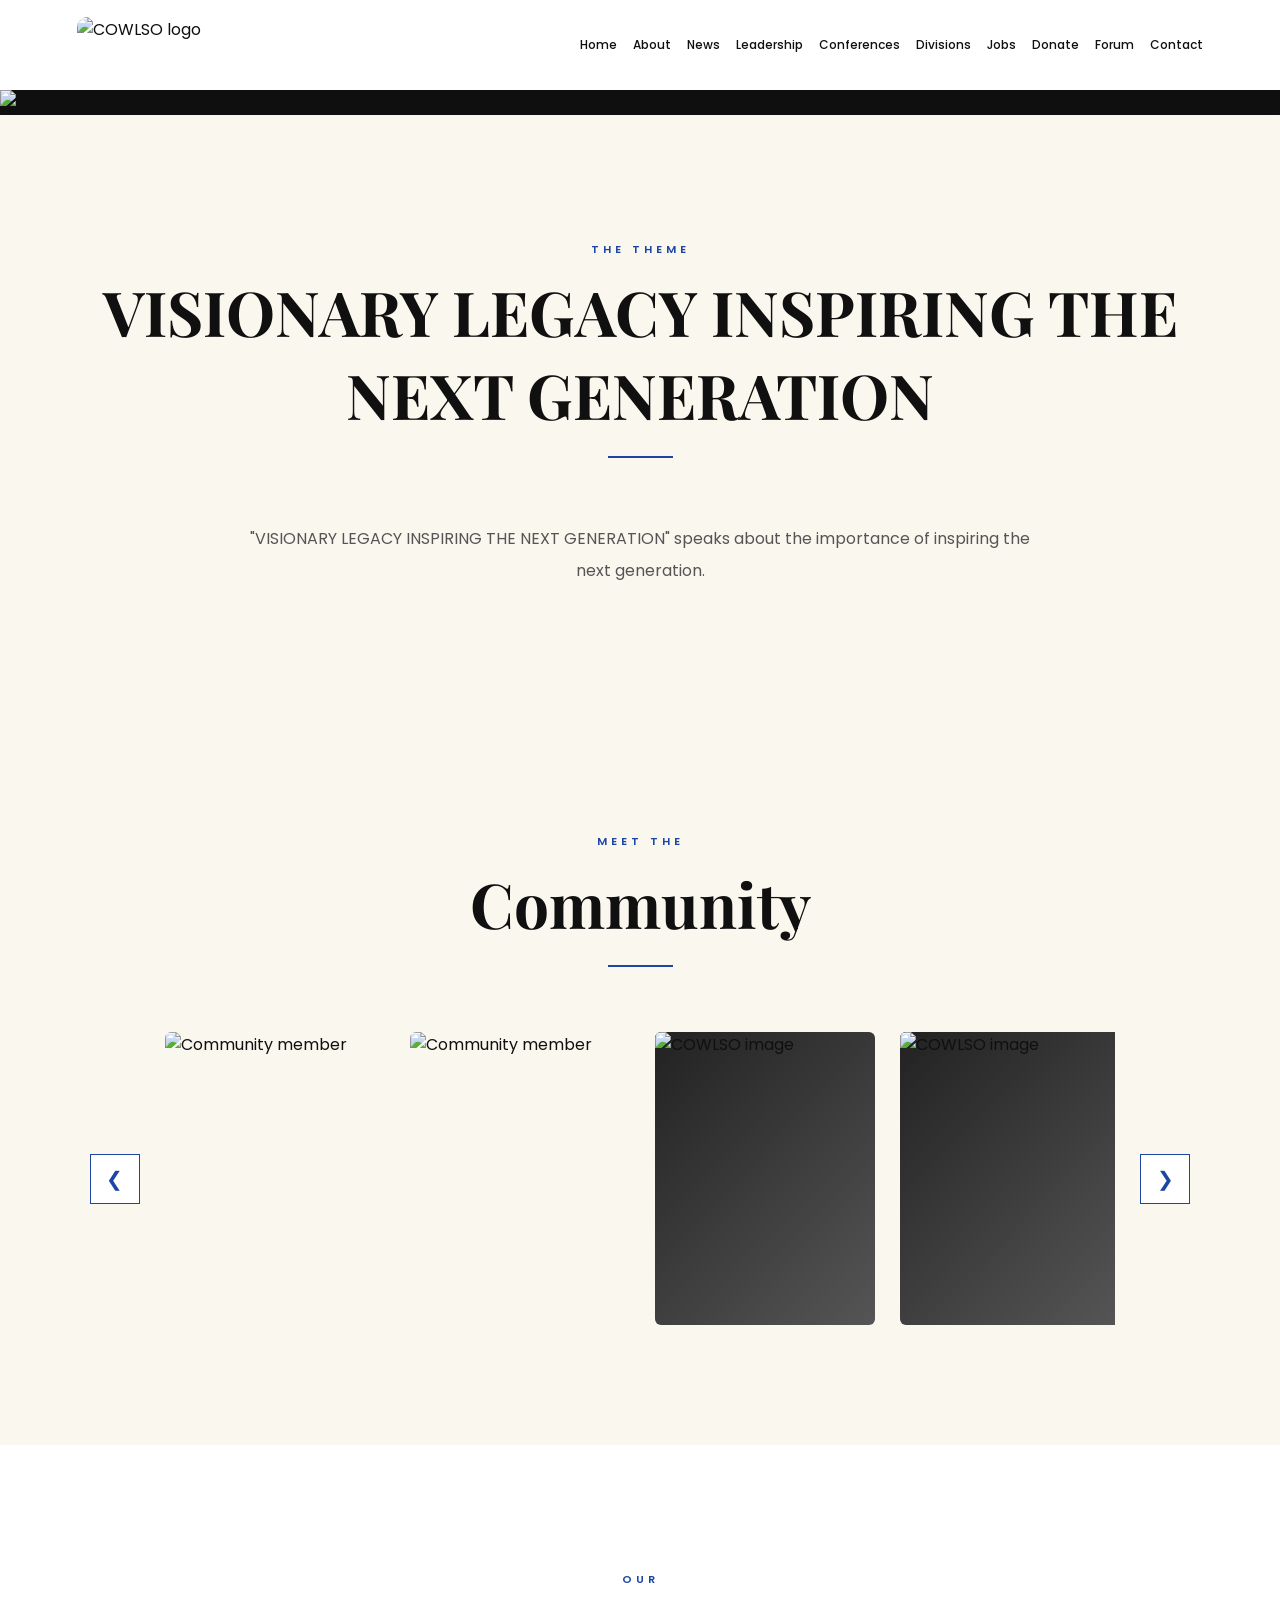
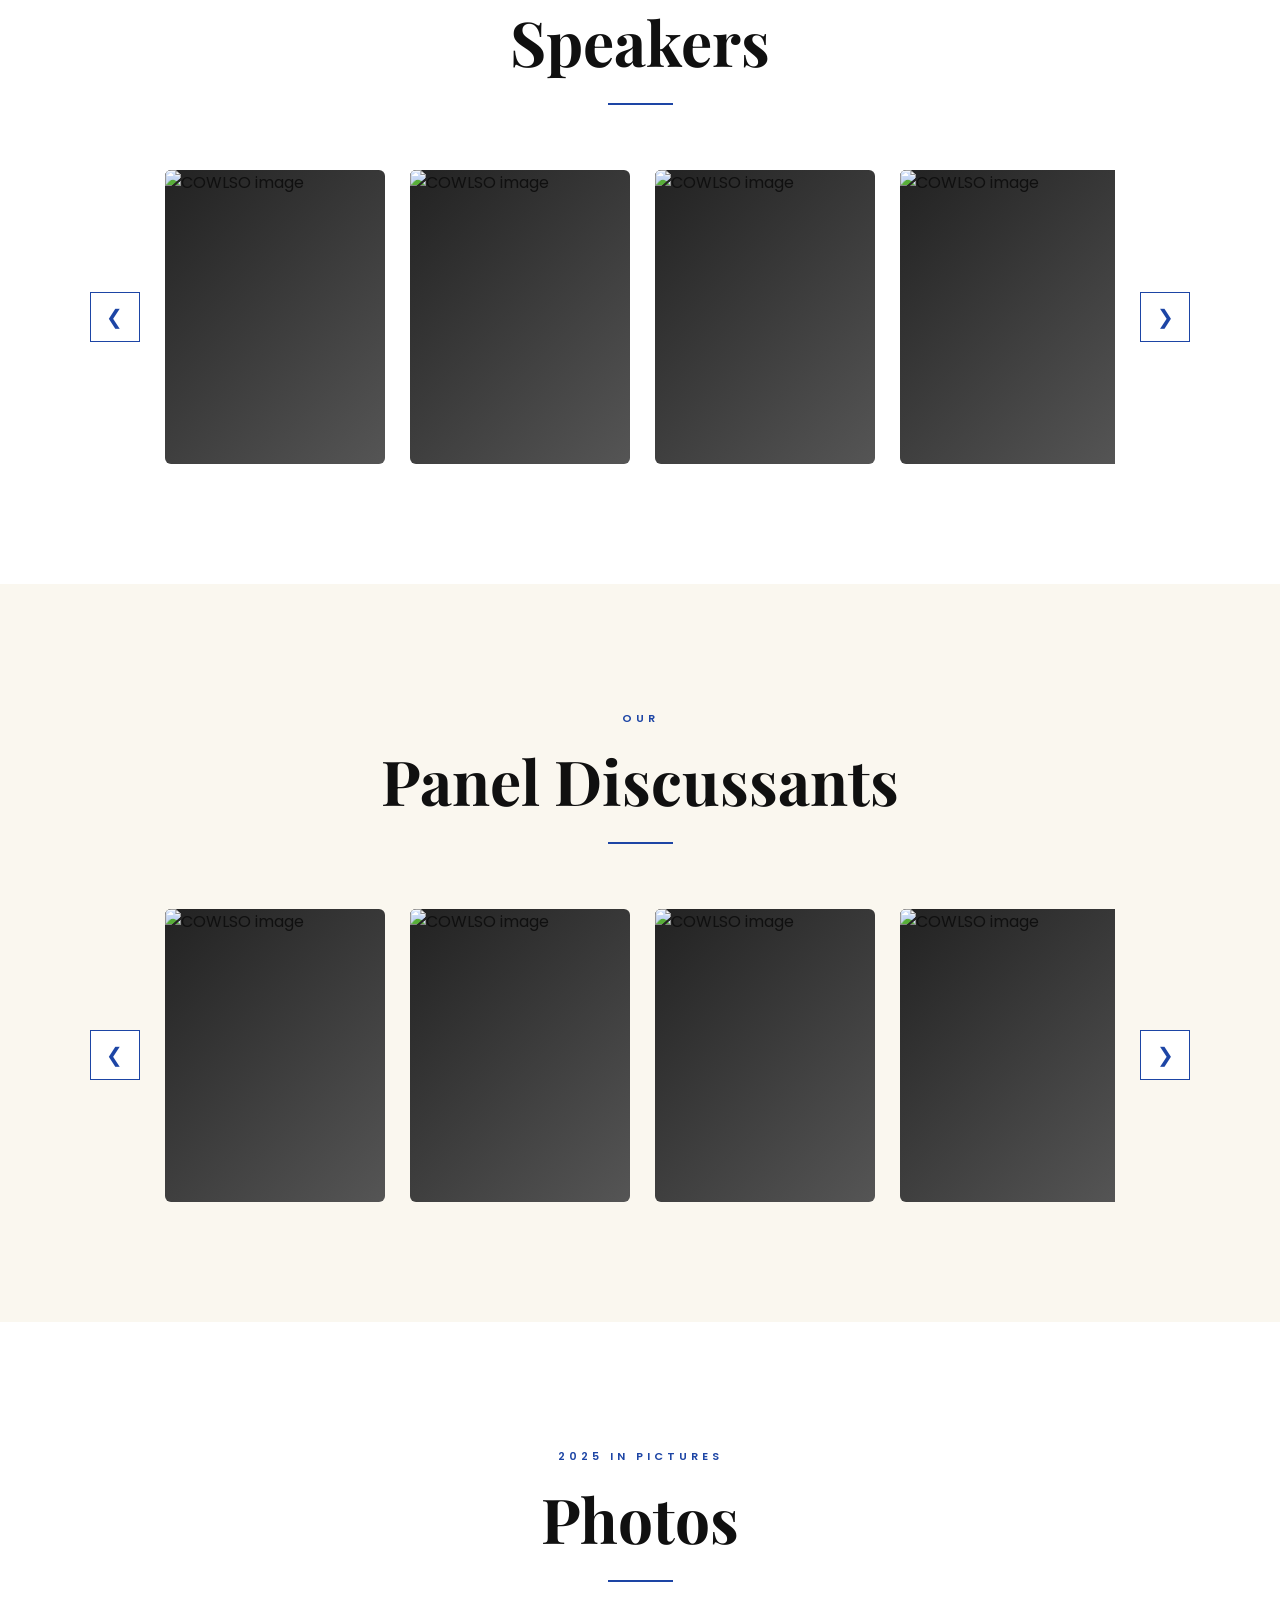
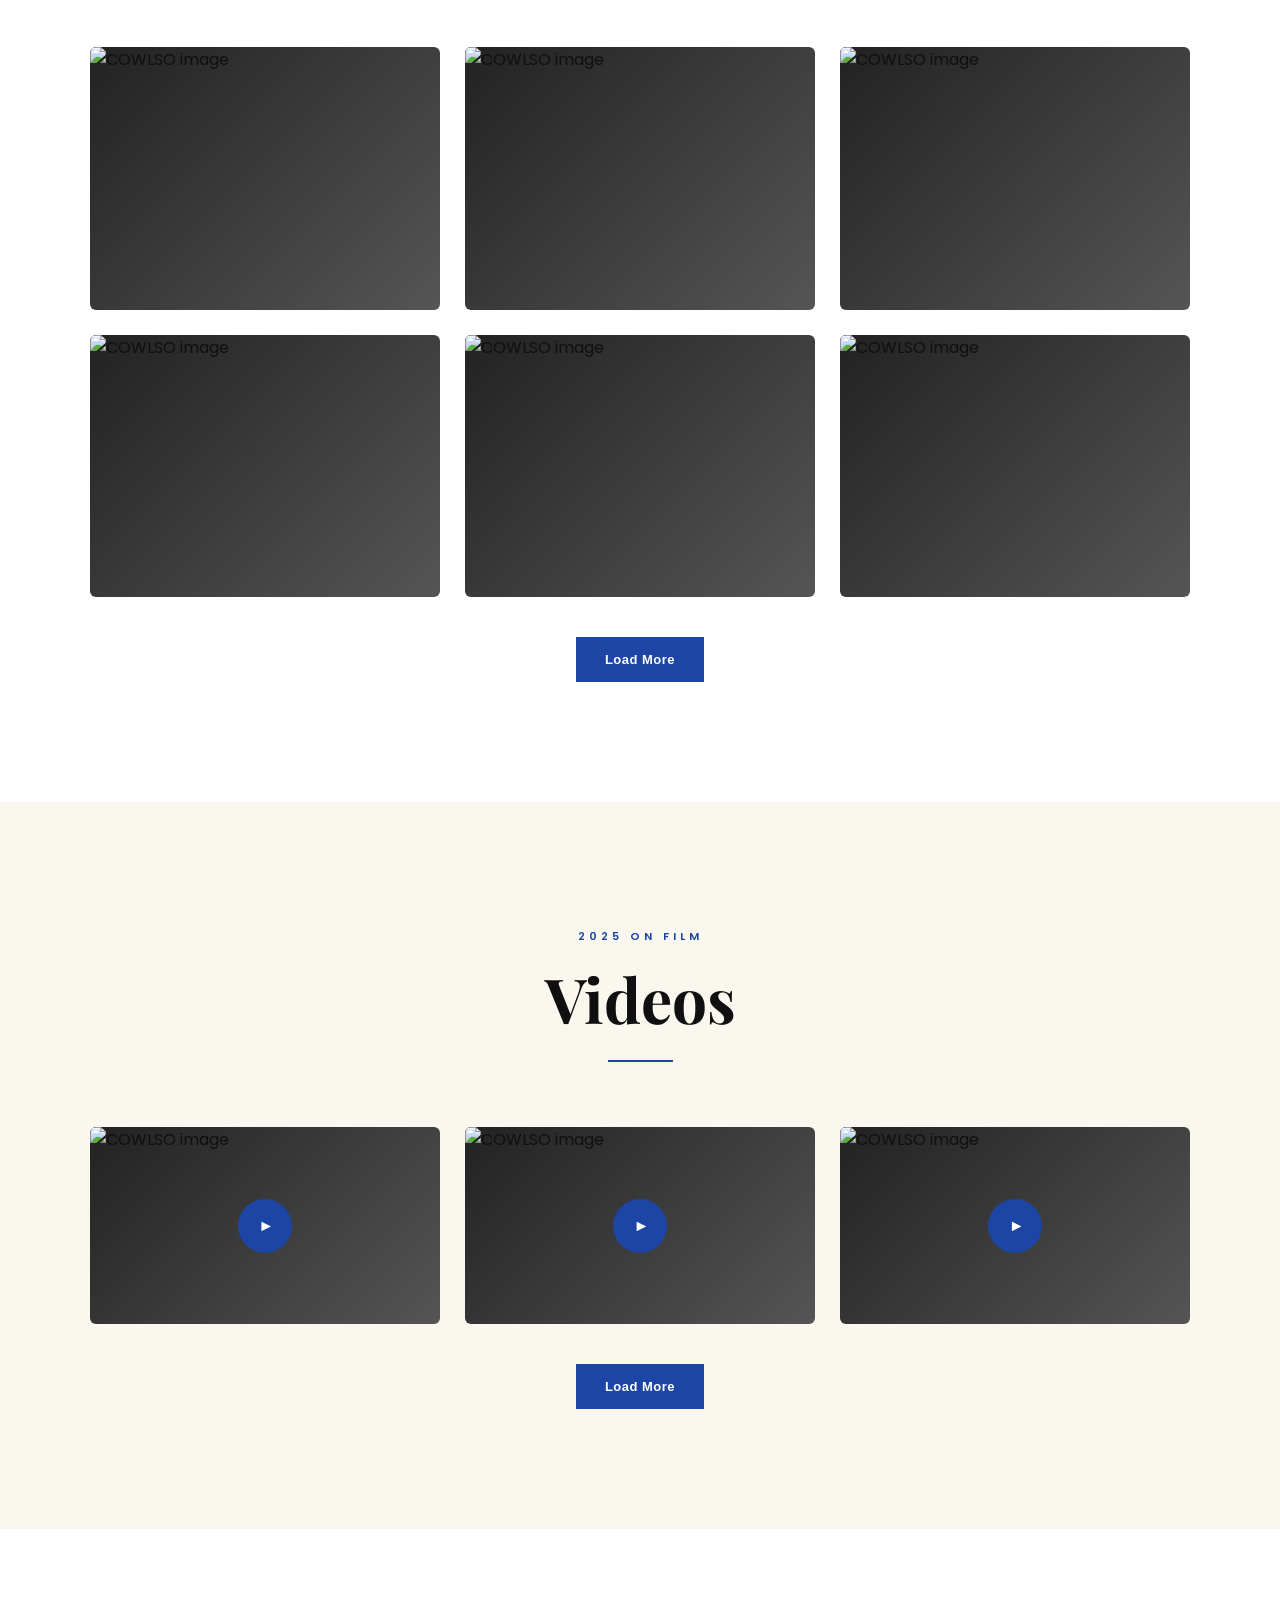
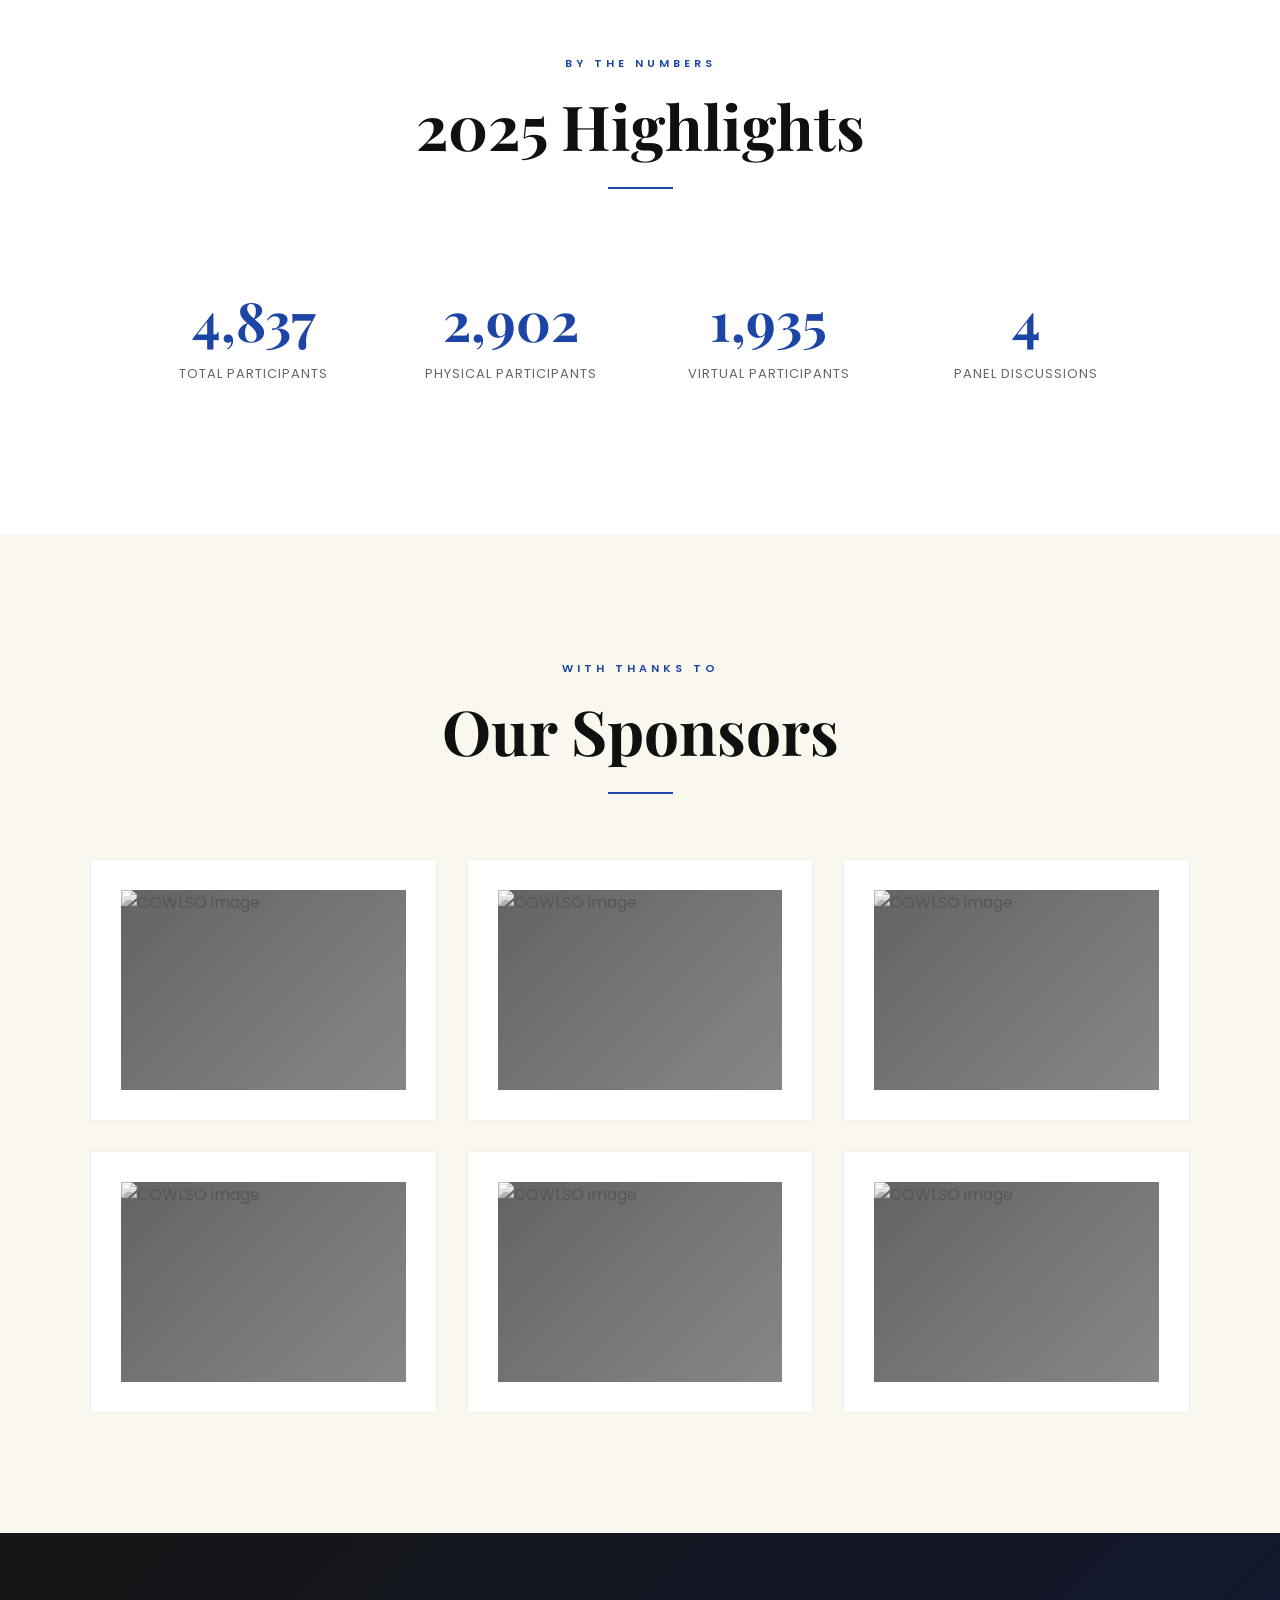
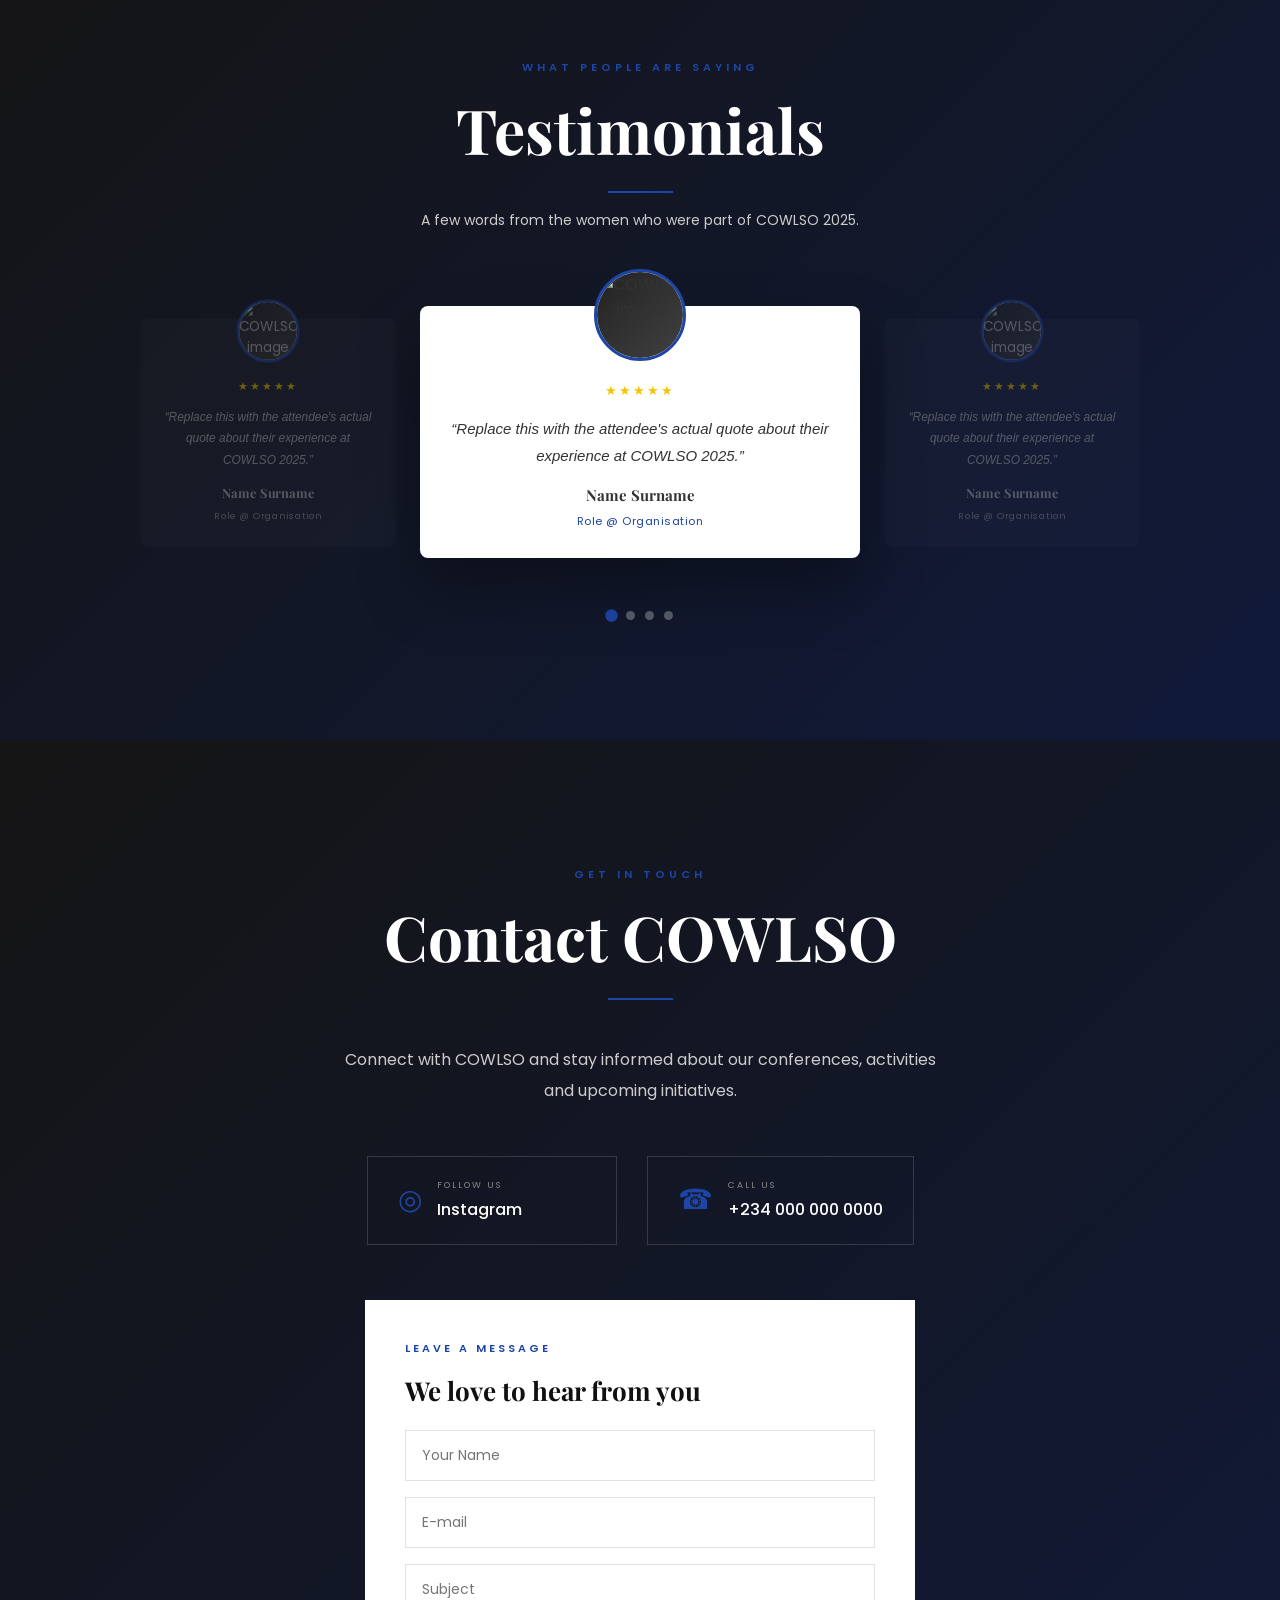
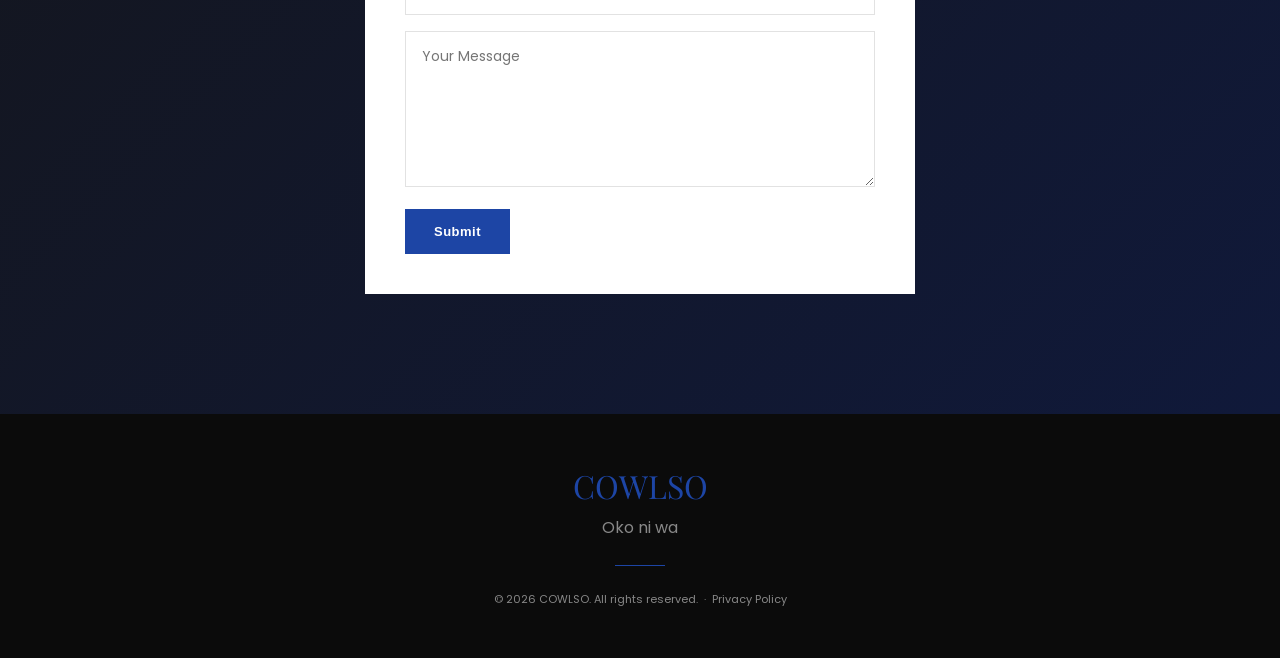
==== commit 2f8ac83d: "vv" ====
--- a/C-2025.HTML
+++ b/C-2025.HTML
@@ -16,31 +16,32 @@
 <body>
 
 <!-- ================= NAVIGATION (same as index.html) ================= -->
- 
+
 <header class="navbar">
- 
-    <a href="#home" class="brand">
-
-
-    <div class="logo-rect">
-        <img src="images/logo.png" alt="COWLSO logo">
-    </div>
-</div>
+
+    <a href="index.html#home" class="brand">
+            <div class="logo-rect">
+                <img src="images/logo.png" alt="COWLSO logo">
+            </div>
     </a>
- 
+
     <button class="menu-toggle" id="menuToggle">
         ☰
     </button>
- 
+
     <nav id="navMenu">
         <a href="index.html#home">Home</a>
-        <a href="index.html#about">About COWLSO</a>
+        <a href="index.html#about">About</a>
+        <a href="index.html#news">News</a>
+        <a href="index.html#leadership">Leadership</a>
         <a href="index.html#conferences">Conferences</a>
-        <a href="index.html#divisions">Main Division</a>
+        <a href="index.html#divisions">Divisions</a>
+        <a href="jobs.html">Jobs</a>
+        <a href="index.html#donate">Donate</a>
+        <a href="https://forum.cowlso.org" target="_blank">Forum</a>
         <a href="index.html#contact">Contact</a>
     </nav>
-    </nav>
- 
+
 </header>
 
 
@@ -48,25 +49,29 @@
 
 <section class="year-hero">
 
-    <span>PAST CONFERENCE</span>
-
-    <h1>Conference 2025</h1>
-
-    <p class="theme-tag">Theme: Breaking Boundaries</p>
-
-    <a href="index.html#conferences" class="year-back-link">
+    <div class="year-hero-slides" id="yearHeroSlides">
+        <!-- REPLACE these 4 with your actual images (25C_1.JPG etc.) —
+             they rotate automatically, no text overlay -->
+        <div class="year-hero-slide active">
+            <img src="images/25C.2.JPG" alt="COWLSO 2025">
+        </div>
+        <div class="year-hero-slide">
+            <img src="images/25C.1.JPG" alt="COWLSO 2025">
+        </div>
+        <div class="year-hero-slide">
+            <img src="images/25C.3.JPG" alt="COWLSO 2025">
+        </div>
+        <div class="year-hero-slide">
+            <img src="images/25C.4.JPG" alt="COWLSO 2025">
+        </div>
+    </div>
+
+    <a href="index.html#conferences" class="year-back-link year-back-link-floating">
         ← Back to all conferences
     </a>
 
 </section>
 
-<section class="poster-section section">
-
-    <!-- REPLACE src WITH THE ACTUAL 2025 CONFERENCE POSTER -->
-    <img class="poster-img" src="images/poster-2025.jpg" alt="COWLSO 2025 poster — Breaking Boundaries">
-
-</section>
-
 
 <!-- ================= THEME WRITE-UP ================= -->
 
@@ -74,20 +79,14 @@
 
     <div class="section-heading">
         <span>THE THEME</span>
-        <h2>Breaking Boundaries</h2>
+        <h2>VISIONARY LEGACY INSPIRING THE NEXT GENERATION</h2>
         <div class="heading-line"></div>
     </div>
 
     <div class="theme-text">
         <!-- REPLACE WITH THE ACTUAL SIGNIFICANCE WRITE-UP -->
         <p>
-            "Breaking Boundaries" speaks to the courage it takes for women
-            to step past the limits placed on them — by tradition, by
-            circumstance, or by self-doubt — and to build community on
-            the other side of that line. The 2025 conference brought
-            together women from different backgrounds, professions and
-            generations to challenge those boundaries together, through
-            honest conversation, shared skills and collective support.
+            "VISIONARY LEGACY INSPIRING THE NEXT GENERATION" speaks about the importance of inspiring the next generation. 
         </p>
     </div>
 
@@ -300,7 +299,7 @@
 </section>
 
 
-<!-- ================= PHOTOS (arrow carousel) ================= -->
+<!-- ================= PHOTOS (grid + load more + download) ================= -->
 
 <section class="media section alt-bg" id="photos">
 
@@ -310,32 +309,60 @@
         <div class="heading-line"></div>
     </div>
 
-    <div class="people-slider">
-
-        <button class="slider-arrow people-prev" data-target="photosTrack">
-            &#10094;
-        </button>
-
-        <div class="people-window">
-
-            <div class="people-track" id="photosTrack">
-
-                <!-- REPLACE with actual conference photos -->
-                <div class="photo-card"><img src="images/photo-1.jpg" alt="COWLSO 2025 photo"></div>
-                <div class="photo-card"><img src="images/photo-2.jpg" alt="COWLSO 2025 photo"></div>
-                <div class="photo-card"><img src="images/photo-3.jpg" alt="COWLSO 2025 photo"></div>
-                <div class="photo-card"><img src="images/photo-4.jpg" alt="COWLSO 2025 photo"></div>
-                <div class="photo-card"><img src="images/photo-5.jpg" alt="COWLSO 2025 photo"></div>
-                <div class="photo-card"><img src="images/photo-6.jpg" alt="COWLSO 2025 photo"></div>
-
-            </div>
-
-        </div>
-
-        <button class="slider-arrow people-next" data-target="photosTrack">
-            &#10095;
-        </button>
-
+    <div class="photo-grid" id="photoGrid">
+
+        <!-- REPLACE with actual conference photos -->
+        <div class="photo-card">
+            <img src="images/2025.jpg" alt="COWLSO 2025 photo">
+            <a class="photo-download" href="IMAGES/2025.jpg" download title="Download photo">⬇</a>
+        </div>
+
+        <div class="photo-card">
+            <img src="images/2025.1.jpg" alt="COWLSO 2025 photo">
+            <a class="photo-download" href="images/2025.1.jpg" download title="Download photo">⬇</a>
+        </div>
+
+        <div class="photo-card">
+            <img src="images/2025.2.JPG" alt="COWLSO 2025 photo">
+            <a class="photo-download" href="images/2025.2.JPG" download title="Download photo">⬇</a>
+        </div>
+
+        <div class="photo-card">
+            <img src="images/2025.3.JPG" alt="COWLSO 2025 photo">
+            <a class="photo-download" href="images/2025.3.jpg" download title="Download photo">⬇</a>
+        </div>
+
+        <div class="photo-card">
+            <img src="images/2025.4.JPG" alt="COWLSO 2025 photo">
+            <a class="photo-download" href="images/2025.4.JPG" download title="Download photo">⬇</a>
+        </div>
+
+        <div class="photo-card">
+            <img src="images/photo-6.jpg" alt="COWLSO 2025 photo">
+            <a class="photo-download" href="images/photo-6.jpg" download title="Download photo">⬇</a>
+        </div>
+
+        <div class="photo-card hidden-photo">
+            <img src="images/photo-7.jpg" alt="COWLSO 2025 photo">
+            <a class="photo-download" href="images/photo-7.jpg" download title="Download photo">⬇</a>
+        </div>
+
+        <div class="photo-card hidden-photo">
+            <img src="images/photo-8.jpg" alt="COWLSO 2025 photo">
+            <a class="photo-download" href="images/photo-8.jpg" download title="Download photo">⬇</a>
+        </div>
+
+        <div class="photo-card hidden-photo">
+            <img src="images/photo-9.jpg" alt="COWLSO 2025 photo">
+            <a class="photo-download" href="images/photo-9.jpg" download title="Download photo">⬇</a>
+        </div>
+
+    </div>
+
+    <div class="load-more-wrap">
+        <button class="gold-button" id="loadMorePhotos">
+            Load More
+        </button>
     </div>
 
 </section>
@@ -356,6 +383,7 @@
         <!-- REPLACE href with actual video links -->
         <a class="video-card" href="#" target="_blank">
             <img src="images/video-1.jpg" alt="COWLSO 2025 video">
+            
             <span class="play-icon">►</span>
         </a>
 
@@ -457,47 +485,135 @@
 </section>
 
 
+<!-- ================= TESTIMONIALS ================= -->
+
+<section class="testimonials section" id="testimonials">
+
+    <div class="section-heading light-heading">
+        <span>WHAT PEOPLE ARE SAYING</span>
+        <h2>Testimonials</h2>
+        <div class="heading-line"></div>
+        <p class="testimonials-subtitle">
+            A few words from the women who were part of COWLSO 2025.
+        </p>
+    </div>
+
+    <div class="testimonial-slider">
+
+        <div class="testimonial-card side" id="testimonialPrev">
+            <div class="testimonial-avatar">
+                <img src="images/testimonial-1.jpg" alt="Testimonial">
+            </div>
+            <div class="stars">★★★★★</div>
+            <p class="testimonial-quote">Quote goes here.</p>
+            <strong class="testimonial-name">Name</strong>
+            <span class="testimonial-role">Role</span>
+        </div>
+
+        <div class="testimonial-card active" id="testimonialActive">
+            <div class="testimonial-avatar">
+                <img src="images/testimonial-2.jpg" alt="Testimonial">
+            </div>
+            <div class="stars">★★★★★</div>
+            <p class="testimonial-quote">Quote goes here.</p>
+            <strong class="testimonial-name">Name</strong>
+            <span class="testimonial-role">Role</span>
+        </div>
+
+        <div class="testimonial-card side" id="testimonialNext">
+            <div class="testimonial-avatar">
+                <img src="images/testimonial-3.jpg" alt="Testimonial">
+            </div>
+            <div class="stars">★★★★★</div>
+            <p class="testimonial-quote">Quote goes here.</p>
+            <strong class="testimonial-name">Name</strong>
+            <span class="testimonial-role">Role</span>
+        </div>
+
+    </div>
+
+    <div class="testimonial-dots" id="testimonialDots"></div>
+
+</section>
+
+
 <!-- ================= CONTACT (same as index.html) ================= -->
 
 <section class="contact section" id="contact">
-
+ 
     <div class="contact-inner">
-
+ 
         <div class="section-heading light-heading">
+ 
             <span>GET IN TOUCH</span>
+ 
             <h2>Contact COWLSO</h2>
+ 
             <div class="heading-line"></div>
-        </div>
-
+ 
+        </div>
+ 
+ 
         <p class="contact-intro">
             Connect with COWLSO and stay informed about our conferences,
             activities and upcoming initiatives.
         </p>
-
+ 
+ 
         <div class="contact-details">
-
-            <a href="https://instagram.com/" target="_blank" class="contact-item">
+ 
+            <a href="https://instagram.com/"
+               target="_blank"
+               class="contact-item">
+ 
                 <span class="contact-icon">◎</span>
+ 
                 <div>
                     <small>FOLLOW US</small>
                     <strong>Instagram</strong>
                 </div>
+ 
             </a>
-
-            <a href="tel:+2340000000000" class="contact-item">
+ 
+ 
+            <a href="tel:+2340000000000"
+               class="contact-item">
+ 
                 <span class="contact-icon">☎</span>
+ 
                 <div>
                     <small>CALL US</small>
                     <strong>+234 000 000 0000</strong>
                 </div>
+ 
             </a>
-
-        </div>
-
-    </div>
-
-</section>
-
+ 
+        </div>
+ 
+        <!-- formsubmit.co contact form — replace YOUREMAIL below with
+             the address you want messages sent to. The first time
+             someone submits, formsubmit.co emails you a confirmation
+             link you must click once to activate it. -->
+        <form action="https://formsubmit.co/YOUREMAIL@example.com" method="POST" class="contact-form">
+ 
+            <span class="contact-form-eyebrow">LEAVE A MESSAGE</span>
+            <h3>We love to hear from you</h3>
+ 
+            <input type="hidden" name="_subject" value="New message from COWLSO website">
+            <input type="hidden" name="_captcha" value="false">
+ 
+            <input type="text" name="name" placeholder="Your Name" required>
+            <input type="email" name="email" placeholder="E-mail" required>
+            <input type="text" name="subject" placeholder="Subject">
+            <textarea name="message" placeholder="Your Message" rows="6" required></textarea>
+ 
+            <button type="submit" class="gold-button">Submit</button>
+ 
+        </form>
+ 
+    </div>
+ 
+</section>
 
 <!-- ================= FOOTER ================= -->
 
@@ -515,6 +631,8 @@
 
     <p class="copyright">
         © 2026 COWLSO. All rights reserved.
+        &nbsp;·&nbsp;
+        <a href="privacy.html">Privacy Policy</a>
     </p>
 
 </footer>
--- a/style.css
+++ b/style.css
@@ -84,16 +84,28 @@
 
 nav {
     display: flex;
-    gap: 38px;
+    gap: 24px;
 }
 
 nav a {
-    font-size: 14px;
+    font-size: 13px;
     font-weight: 500;
 
     position: relative;
 
     transition: 0.3s;
+}
+
+@media (max-width: 1300px) and (min-width: 901px) {
+
+    nav {
+        gap: 16px;
+    }
+
+    nav a {
+        font-size: 12px;
+    }
+
 }
 
 nav a::after {
@@ -284,6 +296,7 @@
 .hero-image img {
     height: 100%;
     object-fit: cover;
+    object-position: center 22%;
 }
 
 .hero-overlay {
@@ -1278,23 +1291,39 @@
    ===================================================== */
 
 .year-hero {
-    min-height: 60vh;
-
-    display: flex;
-
-    flex-direction: column;
-
-    align-items: center;
-
-    justify-content: center;
-
-    text-align: center;
-
-    background: linear-gradient(135deg, #151515, #10193a);
+    position: relative;
+    width: 100%;
+    min-height: 0;
+    height: auto;
+    padding: 90px 0 0;
+    background: #101010;
+    overflow: hidden;
+}
+/* used when the hero is a pure image rotation with no text overlay
+   (e.g. conference-2025.html) — a small floating back button */
+.year-back-link-floating {
+    position: absolute;
+
+    top: 20px;
+    left: 20px;
+
+    z-index: 3;
+
+    margin-top: 0;
+
+    background: rgba(16,16,16,0.55);
 
     color: white;
 
-    padding: 160px 7% 80px;
+    padding: 10px 18px;
+
+    border-radius: 30px;
+
+    backdrop-filter: blur(4px);
+}
+
+.year-back-link-floating:hover {
+    background: rgba(16,16,16,0.75);
 }
 
 .year-hero span {
@@ -1441,6 +1470,21 @@
     .section,
     .story {
         padding: 85px 5%;
+    }
+
+    .hero {
+        min-height: 60vh;
+    }
+
+    .hero-image {
+        background: #101010;
+    }
+
+    .hero-image img {
+        width: 100%;
+        height: 100%;
+        object-fit: contain;
+        object-position: center;
     }
 
     .hero-content {
@@ -1504,17 +1548,6 @@
     margin-bottom: 10px;
 }
 
-.poster-section {
-    max-width: 900px;
-    margin: 0 auto;
-    padding-top: 70px;
-    padding-bottom: 70px;
-}
-
-.poster-img {
-    border-radius: 6px;
-    box-shadow: 0 25px 60px rgba(0,0,0,0.15);
-}
 
 .theme-writeup {
     background: var(--cream);
@@ -1858,4 +1891,950 @@
     .sponsors-grid {
         grid-template-columns: 1fr;
     }
+}
+
+
+/* =====================================================
+   YEAR HERO — background photo slideshow
+   ===================================================== */
+
+.year-hero {
+    position: relative;
+
+    background: #101010;
+
+    overflow: hidden;
+}
+
+.year-hero-slides {
+    position: relative;
+    width: 100%;
+    z-index: 0;
+}
+
+.year-hero-slide {
+    position: absolute;
+    top: 0;
+    left: 0;
+    width: 100%;
+    opacity: 0;
+    transition: opacity 1.4s ease;
+}
+
+.year-hero-slide:first-child {
+    position: relative;
+}
+
+.year-hero-slide.active {
+    opacity: 1;
+}
+
+.year-hero-slide img {
+    width: 100%;
+    height: auto;
+    display: block;
+    object-fit: contain;
+    object-position: center;
+}
+
+.year-hero-overlay {
+    position: absolute;
+    inset: 0;
+
+    background: linear-gradient(135deg, rgba(21,21,21,0.8), rgba(16,25,58,0.8));
+
+    z-index: 1;
+}
+
+.year-hero-content {
+    position: relative;
+    z-index: 2;
+
+    display: flex;
+    flex-direction: column;
+    align-items: center;
+}
+
+
+/* =====================================================
+   PHOTOS — grid + load more + download
+   ===================================================== */
+
+.photo-grid {
+    max-width: 1200px;
+
+    margin: 0 auto 40px;
+
+    display: grid;
+
+    grid-template-columns: repeat(3, 1fr);
+
+    gap: 25px;
+}
+
+.photo-grid .photo-card {
+    position: relative;
+
+    flex: initial;
+
+    aspect-ratio: 4 / 3;
+
+    overflow: hidden;
+
+    border-radius: 6px;
+}
+
+.photo-download {
+    position: absolute;
+
+    top: 12px;
+    right: 12px;
+
+    width: 38px;
+    height: 38px;
+
+    border-radius: 50%;
+
+    background: rgba(29,69,165,0.85);
+
+    color: white;
+
+    display: flex;
+    align-items: center;
+    justify-content: center;
+
+    font-size: 15px;
+
+    opacity: 0;
+
+    transform: translateY(-6px);
+
+    transition: 0.3s;
+}
+
+.photo-card:hover .photo-download {
+    opacity: 1;
+    transform: translateY(0);
+}
+
+.hidden-photo {
+    display: none;
+}
+
+
+/* =====================================================
+   TESTIMONIALS — center-focus carousel
+   ===================================================== */
+
+.testimonials {
+    background: linear-gradient(135deg, #151515, #10193a);
+
+    color: white;
+
+    text-align: center;
+}
+
+.testimonials-subtitle {
+    max-width: 550px;
+
+    margin: 15px auto 0;
+
+    color: #ccc;
+
+    line-height: 1.8;
+
+    font-size: 14px;
+}
+
+.testimonial-slider {
+    display: flex;
+
+    align-items: center;
+
+    justify-content: center;
+
+    max-width: 1100px;
+
+    margin: 60px auto 0;
+}
+
+.testimonial-card {
+    flex: 0 0 300px;
+
+    background: rgba(255,255,255,0.05);
+
+    border-radius: 8px;
+
+    padding: 45px 26px 26px;
+
+    text-align: center;
+
+    color: #bbb;
+
+    opacity: 0.4;
+
+    transform: scale(0.85);
+
+    transition: 0.5s ease;
+
+    margin: 0 -18px;
+
+    position: relative;
+
+    pointer-events: none;
+}
+
+.testimonial-card.active {
+    flex: 0 0 440px;
+
+    background: white;
+
+    color: #333;
+
+    opacity: 1;
+
+    transform: scale(1);
+
+    z-index: 2;
+
+    box-shadow: 0 30px 60px rgba(0,0,0,0.35);
+
+    margin: 0 20px;
+
+    pointer-events: auto;
+}
+
+.testimonial-avatar {
+    width: 74px;
+    height: 74px;
+
+    border-radius: 50%;
+
+    overflow: hidden;
+
+    border: 3px solid var(--gold);
+
+    margin: -68px auto 18px;
+
+    background: white;
+}
+
+.testimonial-card.active .testimonial-avatar {
+    width: 92px;
+    height: 92px;
+
+    margin: -82px auto 20px;
+}
+
+.testimonial-avatar img {
+    width: 100%;
+    height: 100%;
+    object-fit: cover;
+}
+
+.testimonial-card .stars {
+    color: var(--yellow);
+
+    font-size: 13px;
+
+    margin-bottom: 14px;
+
+    letter-spacing: 2px;
+}
+
+.testimonial-quote {
+    font-style: italic;
+
+    line-height: 1.8;
+
+    font-size: 14px;
+
+    margin-bottom: 16px;
+}
+
+.testimonial-card.active .testimonial-quote {
+    font-size: 15px;
+}
+
+.testimonial-name {
+    display: block;
+
+    font-family: var(--heading-font);
+
+    font-size: 15px;
+
+    margin-bottom: 2px;
+}
+
+.testimonial-role {
+    font-size: 11px;
+
+    letter-spacing: 0.5px;
+
+    color: var(--gold);
+}
+
+.testimonial-card:not(.active) .testimonial-role {
+    color: #999;
+}
+
+.testimonial-dots {
+    display: flex;
+
+    justify-content: center;
+
+    gap: 10px;
+
+    margin-top: 45px;
+}
+
+.testimonial-dot {
+    width: 9px;
+    height: 9px;
+
+    border-radius: 50%;
+
+    background: rgba(255,255,255,0.3);
+
+    cursor: pointer;
+
+    transition: 0.3s;
+}
+
+.testimonial-dot.active {
+    background: var(--gold);
+
+    transform: scale(1.4);
+}
+
+
+/* =====================================================
+   MOBILE — new sections
+   ===================================================== */
+
+@media (max-width: 900px) {
+
+    .photo-grid {
+        grid-template-columns: repeat(2, 1fr);
+    }
+
+    .testimonial-card.side {
+        display: none;
+    }
+
+    .testimonial-card.active {
+        flex: 0 0 90%;
+    }
+}
+
+@media (max-width: 600px) {
+
+    .photo-grid {
+        grid-template-columns: 1fr;
+    }
+}
+
+
+/* =====================================================
+   SHARED — section intro paragraph
+   ===================================================== */
+
+.section-intro {
+    max-width: 650px;
+
+    margin: -30px auto 45px;
+
+    text-align: center;
+
+    color: #666;
+
+    line-height: 1.9;
+
+    font-size: 15px;
+}
+
+
+/* =====================================================
+   NEWS / ARTICLES / PUBLICATIONS
+   ===================================================== */
+
+.news-controls {
+    max-width: 900px;
+
+    margin: 0 auto 25px;
+
+    display: flex;
+
+    gap: 16px;
+
+    flex-wrap: wrap;
+
+    justify-content: center;
+}
+
+.news-search {
+    flex: 1 1 320px;
+
+    display: flex;
+
+    align-items: center;
+
+    gap: 10px;
+
+    border: 1px solid #ddd;
+
+    padding: 12px 18px;
+
+    background: white;
+}
+
+.news-search-icon {
+    color: var(--gold);
+
+    font-size: 16px;
+}
+
+.news-search input,
+.leadership-search input {
+    border: none;
+
+    outline: none;
+
+    font-family: var(--body-font);
+
+    font-size: 14px;
+
+    width: 100%;
+}
+
+.news-sort {
+    border: 1px solid #ddd;
+
+    background: white;
+
+    padding: 12px 18px;
+
+    font-family: var(--body-font);
+
+    font-size: 13px;
+
+    color: #444;
+
+    cursor: pointer;
+}
+
+.news-filters {
+    display: flex;
+
+    flex-wrap: wrap;
+
+    justify-content: center;
+
+    gap: 10px;
+
+    margin-bottom: 45px;
+}
+
+.filter-pill {
+    border: 1px solid var(--gold);
+
+    background: white;
+
+    color: var(--gold);
+
+    padding: 9px 20px;
+
+    font-size: 12px;
+
+    font-weight: 600;
+
+    letter-spacing: 0.3px;
+
+    cursor: pointer;
+
+    border-radius: 30px;
+
+    transition: 0.3s;
+
+    font-family: var(--body-font);
+}
+
+.filter-pill.active,
+.filter-pill:hover {
+    background: var(--gold);
+
+    color: white;
+}
+
+.news-grid {
+    max-width: 1200px;
+
+    margin: 0 auto 40px;
+
+    display: grid;
+
+    grid-template-columns: repeat(3, 1fr);
+
+    gap: 30px;
+}
+
+.news-card {
+    background: white;
+
+    overflow: hidden;
+
+    transition: 0.35s;
+}
+
+.news-card:hover {
+    transform: translateY(-6px);
+
+    box-shadow: 0 20px 40px rgba(0,0,0,0.1);
+}
+
+.news-card-image {
+    aspect-ratio: 16 / 10;
+
+    overflow: hidden;
+}
+
+.news-card-image img {
+    width: 100%;
+    height: 100%;
+    object-fit: cover;
+}
+
+.news-card-body {
+    padding: 22px 24px 26px;
+}
+
+.news-card-category {
+    color: var(--gold);
+
+    font-size: 10px;
+
+    letter-spacing: 1.5px;
+
+    font-weight: 700;
+
+    text-transform: uppercase;
+}
+
+.news-card h3 {
+    font-family: var(--heading-font);
+
+    font-size: 19px;
+
+    margin: 10px 0 8px;
+
+    line-height: 1.3;
+}
+
+.news-card p {
+    font-size: 13px;
+
+    color: #666;
+
+    line-height: 1.7;
+
+    margin-bottom: 10px;
+}
+
+.news-card-date {
+    font-size: 11px;
+
+    color: #999;
+
+    letter-spacing: 0.5px;
+}
+
+.news-empty {
+    text-align: center;
+
+    color: #999;
+
+    grid-column: 1 / -1;
+
+    padding: 40px 0;
+}
+
+
+/* =====================================================
+   KEY LEADERSHIP
+   ===================================================== */
+
+.leadership-search {
+    max-width: 400px;
+
+    margin: 0 auto 45px;
+
+    display: flex;
+
+    align-items: center;
+
+    gap: 10px;
+
+    border: 1px solid #ddd;
+
+    padding: 12px 18px;
+
+    background: white;
+}
+
+.leadership-grid {
+    max-width: 1200px;
+
+    margin: 0 auto 40px;
+
+    display: grid;
+
+    grid-template-columns: repeat(4, 1fr);
+
+    gap: 25px;
+}
+
+.leader-card {
+    position: relative;
+
+    aspect-ratio: 3 / 4;
+
+    overflow: hidden;
+
+    border-radius: 6px;
+}
+
+.leader-card img {
+    width: 100%;
+    height: 100%;
+    object-fit: cover;
+}
+
+.leader-overlay {
+    position: absolute;
+
+    inset: auto 0 0 0;
+
+    padding: 16px;
+
+    background: rgba(29,69,165,0.75);
+
+    color: white;
+
+    opacity: 0;
+
+    transform: translateY(10px);
+
+    transition: 0.3s ease;
+}
+
+.leader-card:hover .leader-overlay,
+.leader-card:focus-within .leader-overlay {
+    opacity: 1;
+    transform: translateY(0);
+}
+
+.leader-overlay strong {
+    display: block;
+    font-size: 14px;
+}
+
+.leader-overlay span {
+    display: block;
+    font-size: 11px;
+    opacity: 0.9;
+    margin-top: 2px;
+}
+
+.leader-overlay .leader-email {
+    font-size: 10px;
+    margin-top: 4px;
+    word-break: break-all;
+}
+
+.leader-hidden {
+    display: none;
+}
+
+
+/* =====================================================
+   JOIN COWLSO CTA
+   ===================================================== */
+
+.join-cta {
+    background: var(--cream);
+
+    text-align: center;
+}
+
+.join-cta-inner {
+    max-width: 650px;
+
+    margin: auto;
+}
+
+.join-cta h2 {
+    font-family: var(--heading-font);
+
+    font-size: clamp(30px, 4vw, 42px);
+
+    margin-bottom: 18px;
+}
+
+.join-cta p {
+    color: #666;
+
+    line-height: 1.8;
+
+    margin-bottom: 28px;
+}
+
+
+/* =====================================================
+   AWARDS & ACHIEVEMENTS
+   ===================================================== */
+
+.awards-grid {
+    max-width: 1100px;
+
+    margin: auto;
+
+    display: grid;
+
+    grid-template-columns: repeat(3, 1fr);
+
+    gap: 30px;
+}
+
+.award-card {
+    background: white;
+
+    text-align: center;
+
+    padding-bottom: 20px;
+}
+
+.award-card img {
+    aspect-ratio: 1 / 1;
+
+    object-fit: cover;
+
+    margin-bottom: 16px;
+}
+
+.award-card p {
+    padding: 0 18px;
+
+    font-size: 13px;
+
+    color: #666;
+
+    line-height: 1.7;
+}
+
+
+/* =====================================================
+   DONATE
+   ===================================================== */
+
+.donate {
+    background: linear-gradient(135deg, #151515, #10193a);
+
+    color: white;
+
+    text-align: center;
+}
+
+.donate-inner {
+    max-width: 600px;
+
+    margin: auto;
+}
+
+.donate h2 {
+    font-family: var(--heading-font);
+
+    font-size: clamp(30px, 4vw, 42px);
+
+    margin-bottom: 18px;
+}
+
+.donate p {
+    color: #ccc;
+
+    line-height: 1.8;
+
+    margin-bottom: 30px;
+}
+
+.donate-button {
+    padding: 16px 46px;
+
+    font-size: 14px;
+}
+
+
+/* =====================================================
+   NEWSLETTER
+   ===================================================== */
+
+.newsletter {
+    text-align: center;
+}
+
+.newsletter-inner {
+    max-width: 550px;
+
+    margin: auto;
+}
+
+.newsletter h2 {
+    font-family: var(--heading-font);
+
+    font-size: clamp(28px, 4vw, 38px);
+
+    margin-bottom: 16px;
+}
+
+.newsletter p {
+    color: #666;
+
+    line-height: 1.8;
+
+    margin-bottom: 28px;
+}
+
+.newsletter-form {
+    display: flex;
+
+    gap: 12px;
+
+    flex-wrap: wrap;
+
+    justify-content: center;
+}
+
+.newsletter-form input[type="email"] {
+    flex: 1 1 280px;
+
+    padding: 14px 18px;
+
+    border: 1px solid #ddd;
+
+    font-family: var(--body-font);
+
+    font-size: 14px;
+
+    outline: none;
+}
+
+.newsletter-form input[type="email"]:focus {
+    border-color: var(--gold);
+}
+
+
+/* =====================================================
+   CONTACT FORM (formsubmit.co)
+   ===================================================== */
+
+.contact-form {
+    max-width: 550px;
+
+    margin: 55px auto 0;
+
+    background: white;
+
+    color: var(--dark);
+
+    padding: 40px;
+
+    text-align: left;
+
+    display: flex;
+
+    flex-direction: column;
+
+    gap: 16px;
+}
+
+.contact-form-eyebrow {
+    font-size: 11px;
+
+    letter-spacing: 3px;
+
+    color: var(--gold);
+
+    font-weight: 600;
+}
+
+.contact-form h3 {
+    font-family: var(--heading-font);
+
+    font-size: 26px;
+
+    margin-bottom: 6px;
+}
+
+.contact-form input,
+.contact-form textarea {
+    border: 1px solid #e2e2e2;
+
+    padding: 14px 16px;
+
+    font-family: var(--body-font);
+
+    font-size: 14px;
+
+    outline: none;
+
+    resize: vertical;
+}
+
+.contact-form input:focus,
+.contact-form textarea:focus {
+    border-color: var(--gold);
+}
+
+.contact-form button {
+    align-self: flex-start;
+
+    margin-top: 6px;
+}
+
+
+/* =====================================================
+   MOBILE — new sections
+   ===================================================== */
+
+@media (max-width: 900px) {
+
+    .news-grid {
+        grid-template-columns: repeat(2, 1fr);
+    }
+
+    .leadership-grid {
+        grid-template-columns: repeat(3, 1fr);
+    }
+
+    .awards-grid {
+        grid-template-columns: repeat(2, 1fr);
+    }
+}
+
+@media (max-width: 600px) {
+
+    .news-grid {
+        grid-template-columns: 1fr;
+    }
+
+    .leadership-grid {
+        grid-template-columns: repeat(2, 1fr);
+    }
+
+    .awards-grid {
+        grid-template-columns: 1fr;
+    }
+
+    .contact-form {
+        padding: 28px 22px;
+    }
 }
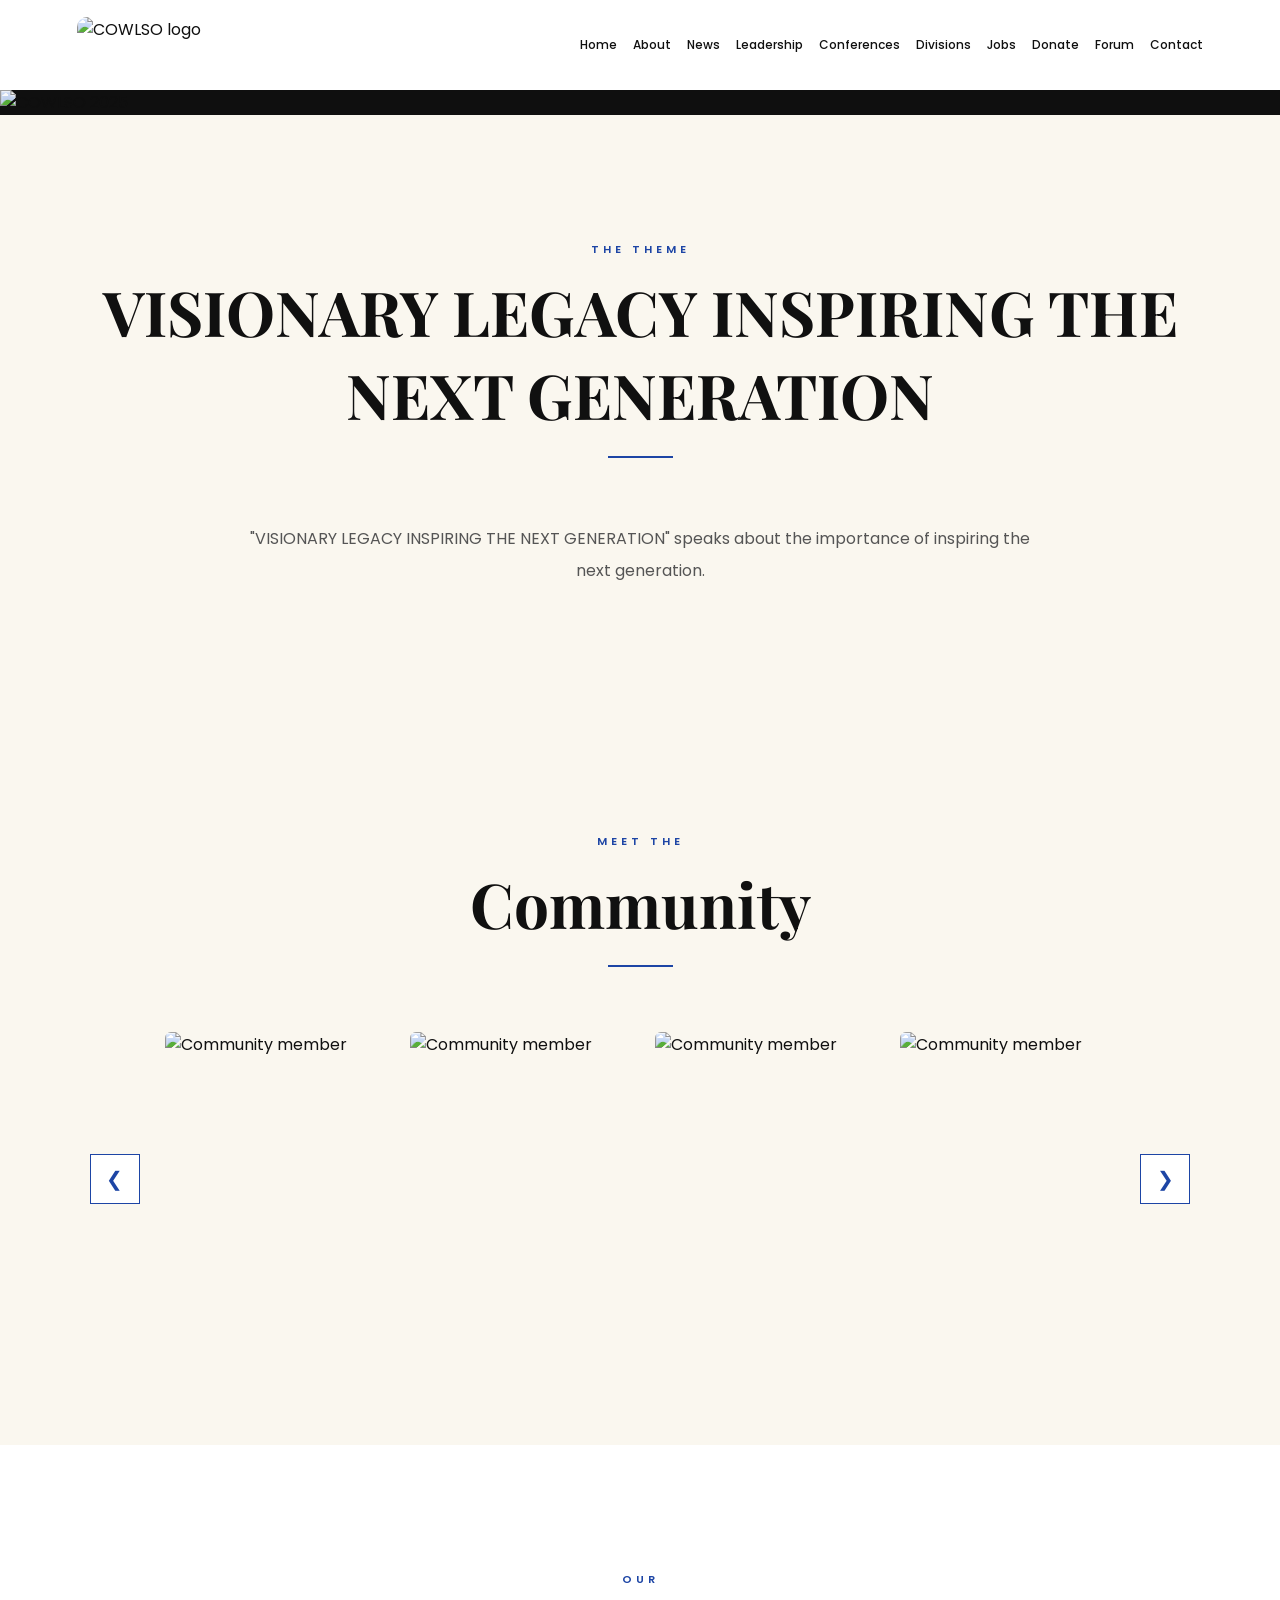
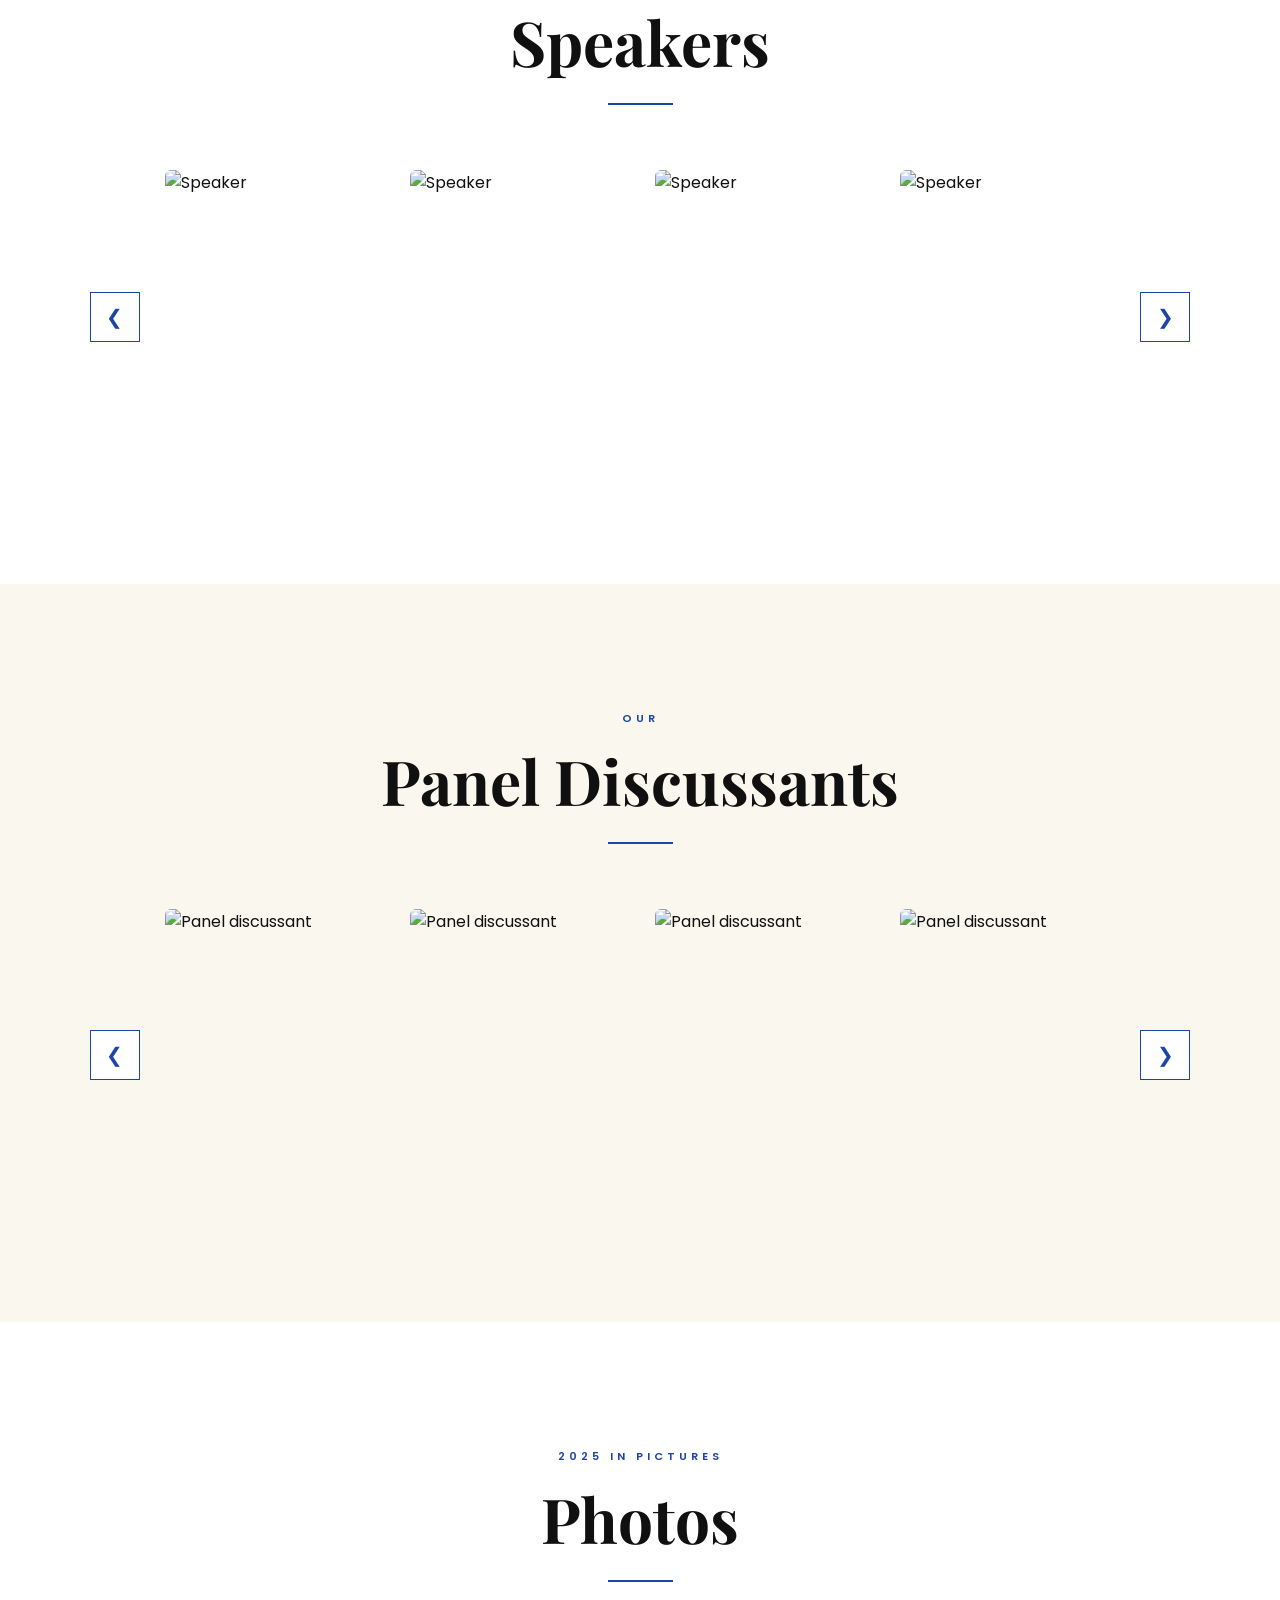
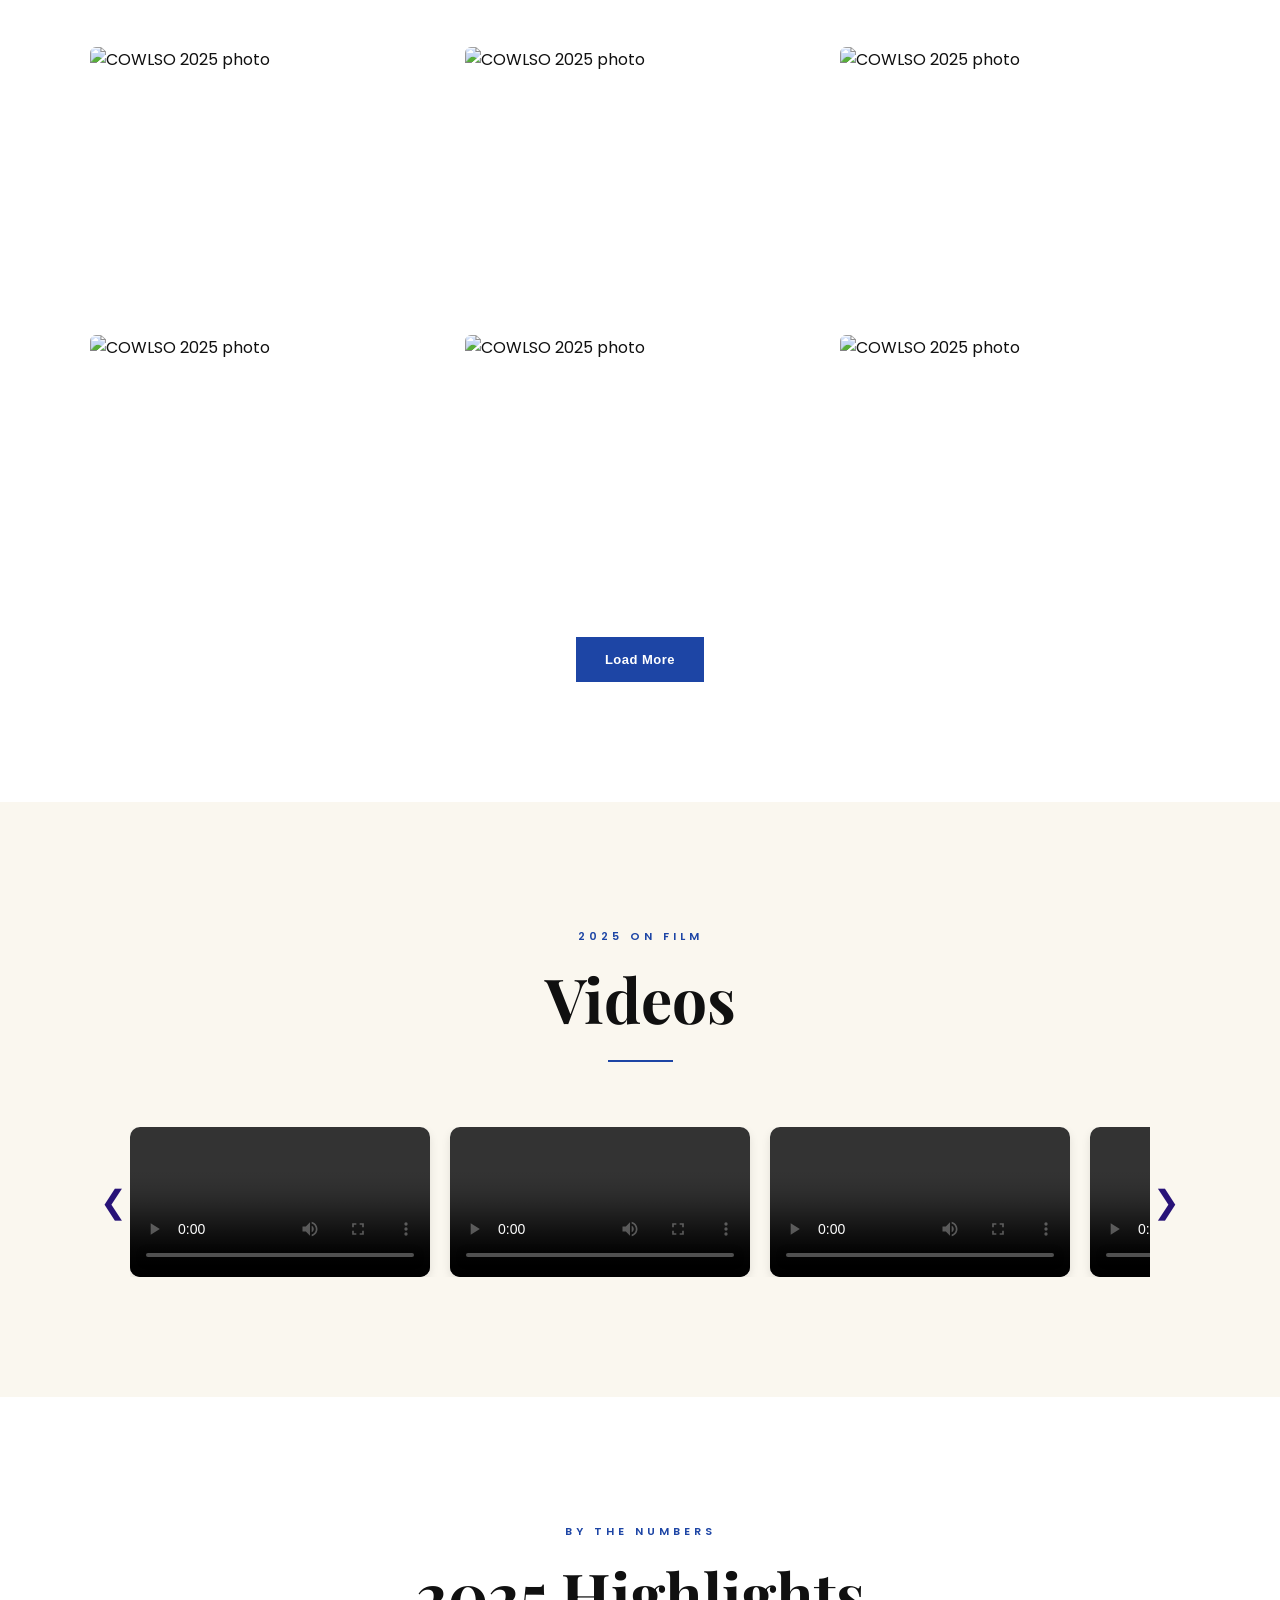
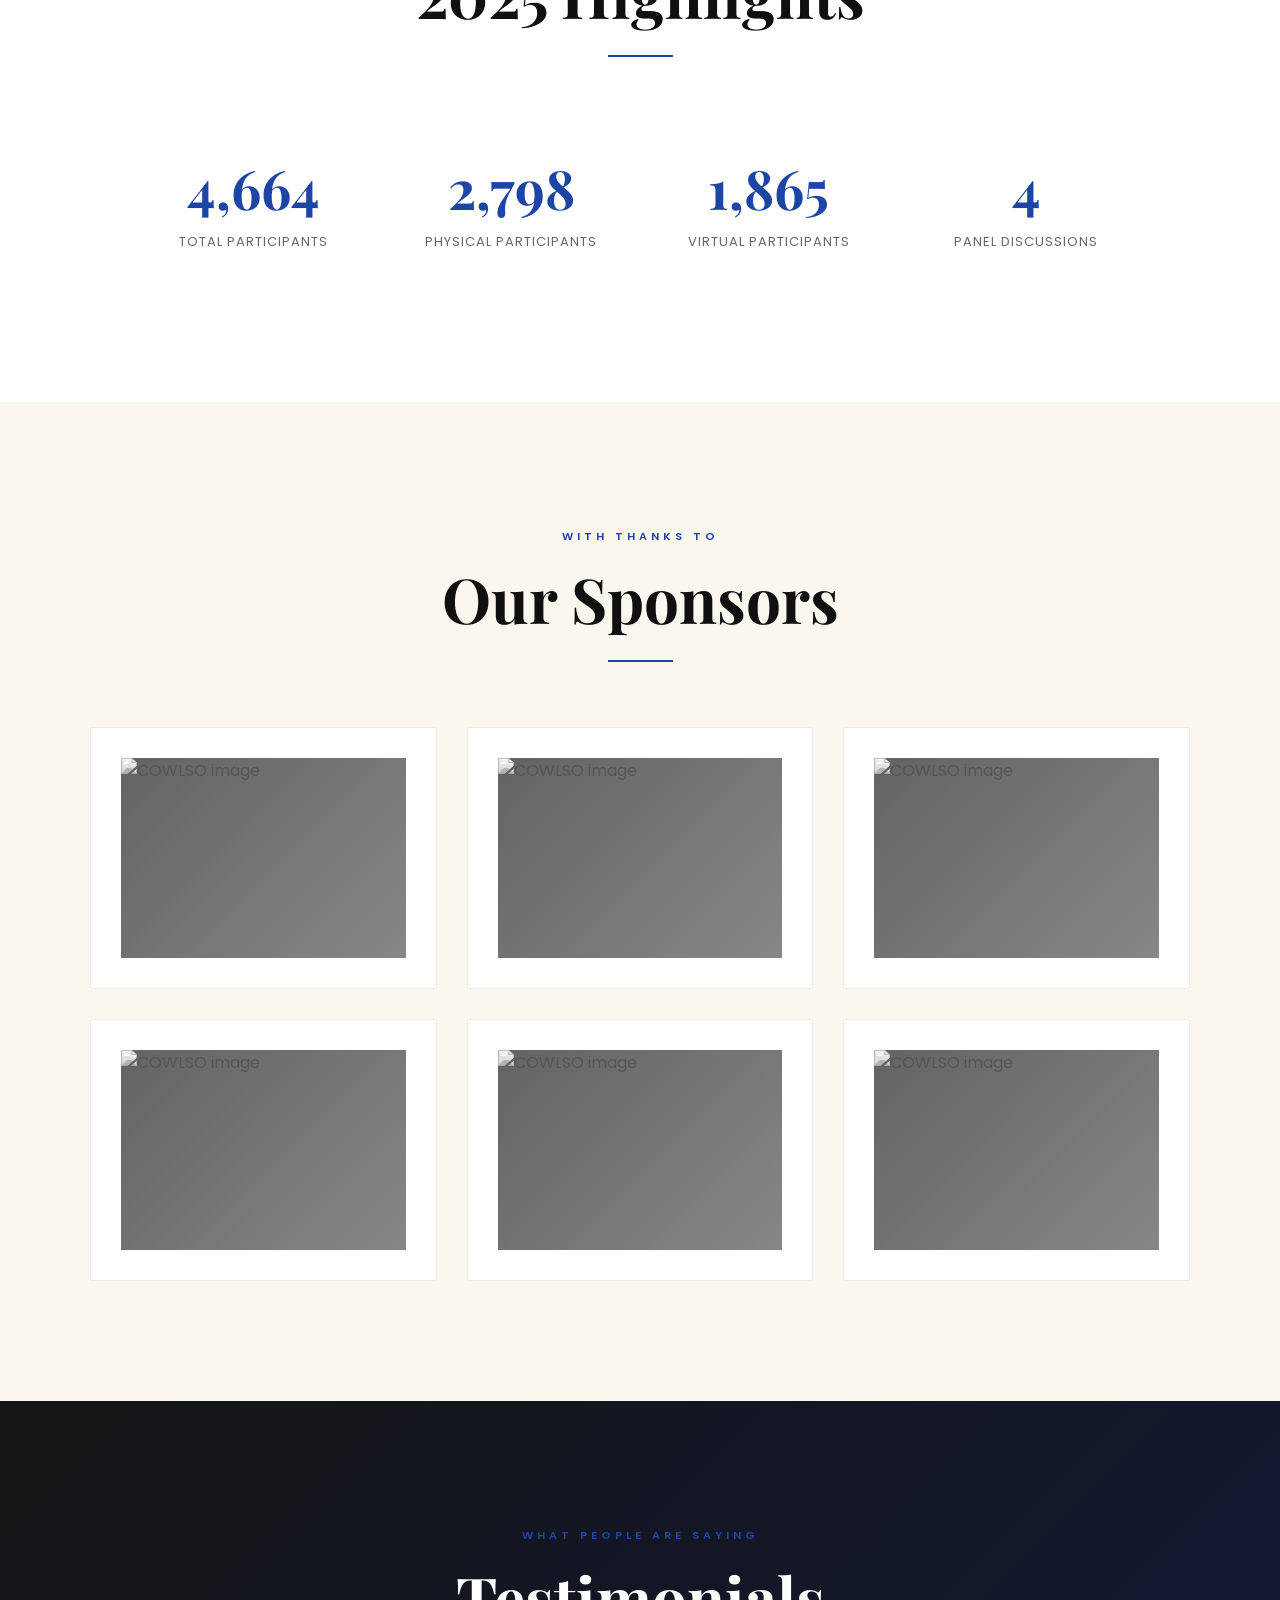
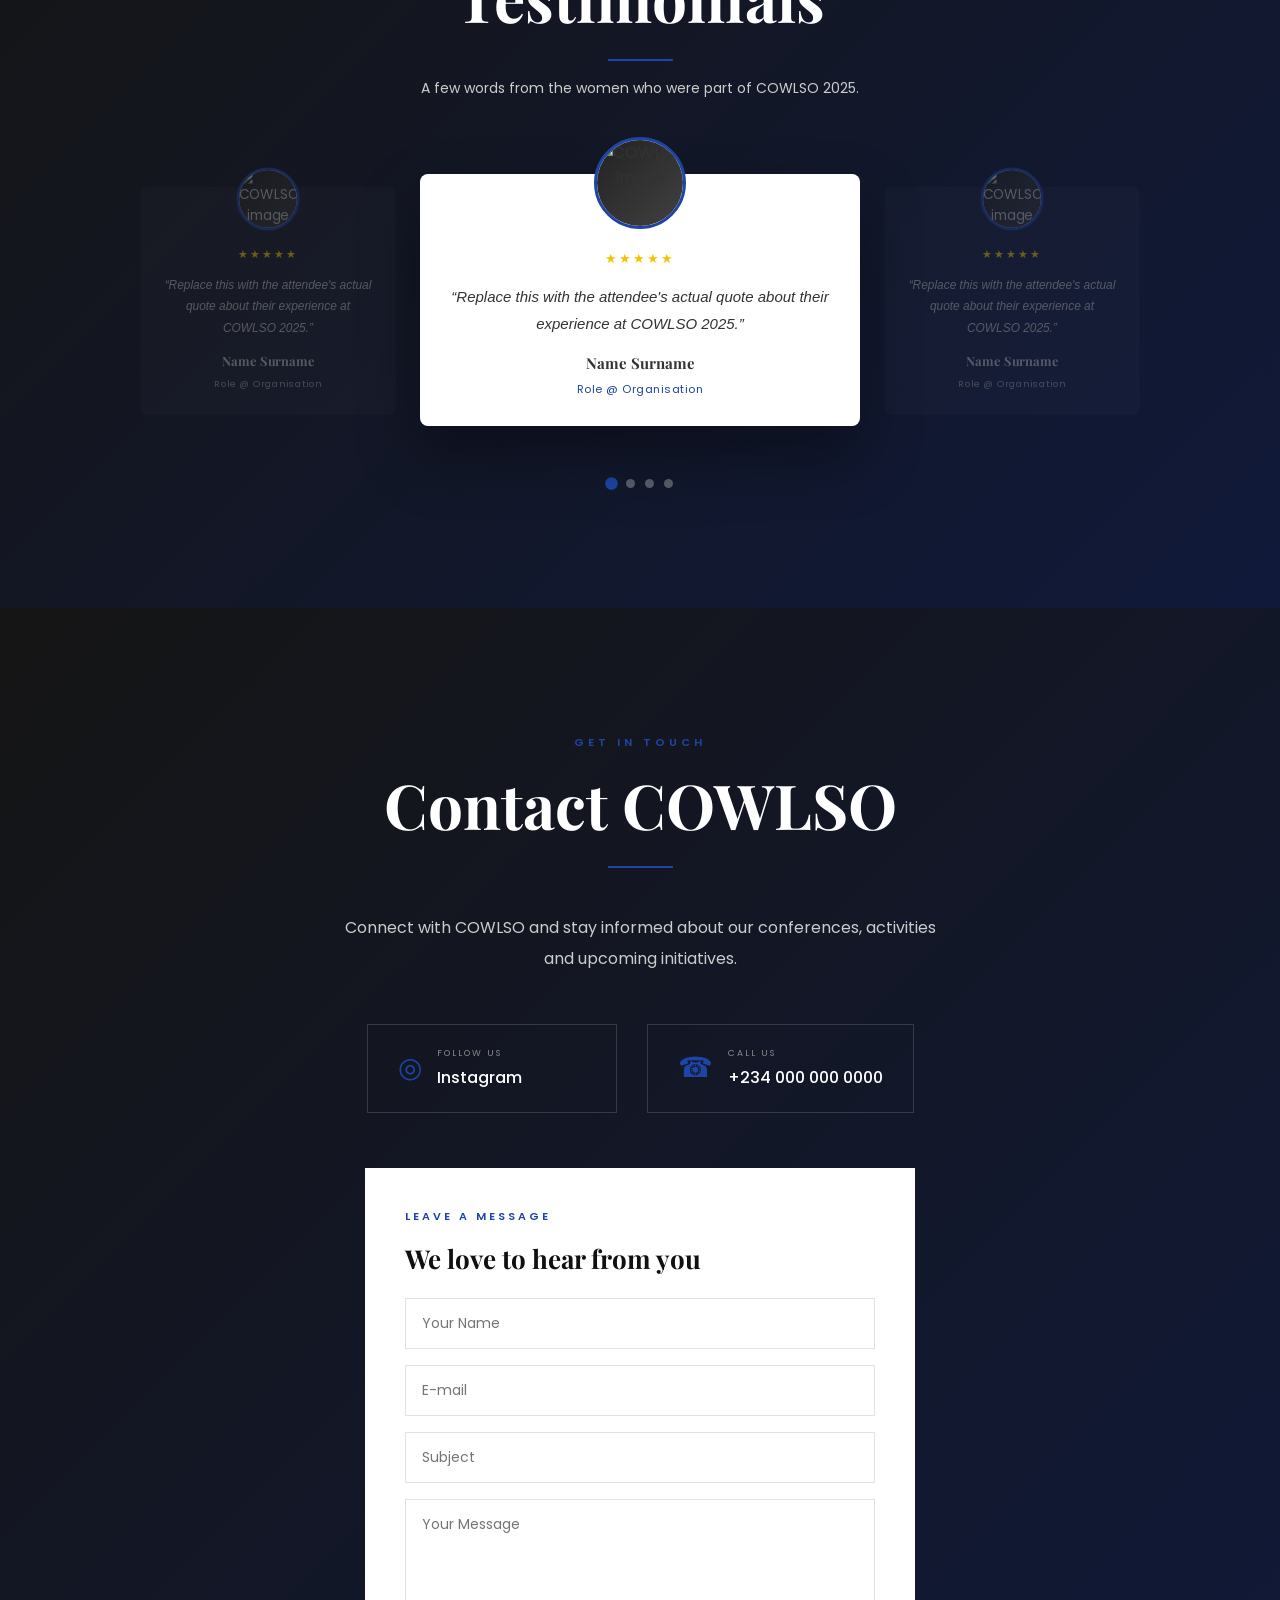
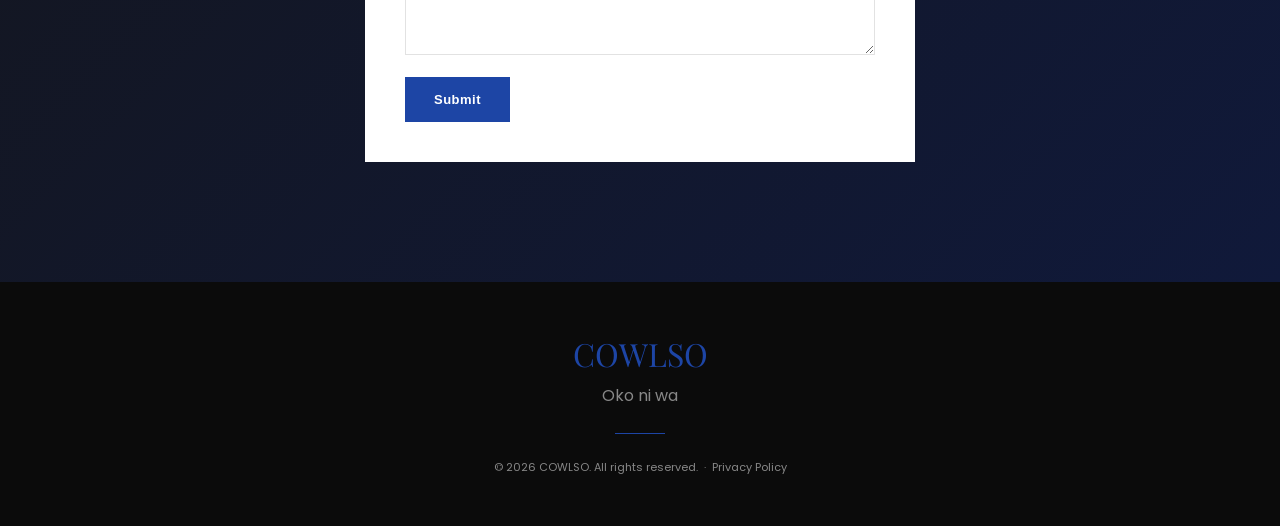
==== commit b79b1619: "b" ====
--- a/C-2025.HTML
+++ b/C-2025.HTML
@@ -378,47 +378,108 @@
         <div class="heading-line"></div>
     </div>
 
-    <div class="video-grid" id="videoGrid">
-
-        <!-- REPLACE href with actual video links -->
-        <a class="video-card" href="#" target="_blank">
-            <img src="images/video-1.jpg" alt="COWLSO 2025 video">
-            
-            <span class="play-icon">►</span>
-        </a>
-
-        <a class="video-card" href="#" target="_blank">
-            <img src="images/video-2.jpg" alt="COWLSO 2025 video">
-            <span class="play-icon">►</span>
-        </a>
-
-        <a class="video-card" href="#" target="_blank">
-            <img src="images/video-3.jpg" alt="COWLSO 2025 video">
-            <span class="play-icon">►</span>
-        </a>
-
-        <a class="video-card hidden-video" href="#" target="_blank">
-            <img src="images/video-4.jpg" alt="COWLSO 2025 video">
-            <span class="play-icon">►</span>
-        </a>
-
-        <a class="video-card hidden-video" href="#" target="_blank">
-            <img src="images/video-5.jpg" alt="COWLSO 2025 video">
-            <span class="play-icon">►</span>
-        </a>
-
-        <a class="video-card hidden-video" href="#" target="_blank">
-            <img src="images/video-6.jpg" alt="COWLSO 2025 video">
-            <span class="play-icon">►</span>
-        </a>
-
-    </div>
-
-    <div class="load-more-wrap">
-        <button class="gold-button" id="loadMoreVideos">
-            Load More
-        </button>
-    </div>
+ <div class="slider-container">
+    <button class="arrow left" onclick="scrollSlider(-1)">&#10094;</button>
+    
+    <div class="video-slider" id="videoSlider">
+      <div class="video-card">
+        <video src="VIDEOS/dance.mp4" controls></video>
+      </div>
+      <div class="video-card">
+        <video src="dance.mp4" controls></video>
+      </div>
+     <div class="video-card">
+        <video src="AA.mp4" controls></video>
+      </div>
+      <div class="video-card">
+        <video src="BB.mp4" controls></video>
+      </div>
+      <div class="video-card">
+        <video src="CHAKE.mp4" controls></video>
+      </div>
+      <div class="video-card">
+        <video src="CHIKE.mp4" controls></video>
+      </div>
+      <div class="video-card">
+        <video src="RAKE.mp4" controls></video>
+      </div>
+    </div>
+    
+    <button class="arrow right" onclick="scrollSlider(1)">&#10095;</button>
+  </div>
+
+<style>
+.slider-container {
+    position: relative;
+    max-width: 100%;
+    overflow: hidden;
+    padding: 0 40px;
+  }
+  
+  .video-slider {
+    display: flex;
+    overflow-x: auto;
+    scroll-behavior: smooth;
+    gap: 20px;
+  }
+  
+  .video-card {
+    flex: 0 0 auto;
+    width: 300px;
+    border-radius: 10px;
+    overflow: hidden;
+    box-shadow: 0 4px 10px rgba(0,0,0,0.1);
+    background-color: #fff;
+  }
+  
+  .video-card video {
+    width: 100%;
+    height: auto;
+    display: block;
+    overflow: hidden;
+    z-index: 5;
+  }
+  
+  .arrow {
+    position: absolute;
+    top: 50%;
+    transform: translateY(-50%);
+    font-size: 2rem;
+    background: none;
+    border: none;
+    color: #281378;
+    cursor: pointer;
+    z-index: 1;
+  }
+  
+  .arrow.left {
+    left: 10px;
+  }
+  
+  .arrow.right {
+    right: 10px;
+  }
+</STyle>
+
+
+<SCript>
+  function scrollSlider(direction) {
+    const slider = document.getElementById('videoSlider');
+    const scrollAmount = 320; // width of video + margin
+    slider.scrollBy({
+      left: direction * scrollAmount,
+      behavior: 'smooth'
+    });
+  }
+</SCript>
+
+
+
+
+
+
+    
+
 
 </section>
 
--- a/style.css
+++ b/style.css
@@ -1679,72 +1679,6 @@
    VIDEOS grid + load more
    ===================================================== */
 
-.video-grid {
-    max-width: 1200px;
-
-    margin: 0 auto 40px;
-
-    display: grid;
-
-    grid-template-columns: repeat(3, 1fr);
-
-    gap: 25px;
-}
-
-.video-card {
-    position: relative;
-
-    display: block;
-
-    aspect-ratio: 16 / 9;
-
-    overflow: hidden;
-
-    border-radius: 6px;
-}
-
-.video-card img {
-    width: 100%;
-    height: 100%;
-    object-fit: cover;
-
-    transition: 0.4s;
-}
-
-.video-card:hover img {
-    transform: scale(1.06);
-    filter: brightness(0.7);
-}
-
-.play-icon {
-    position: absolute;
-
-    top: 50%;
-    left: 50%;
-
-    width: 54px;
-    height: 54px;
-
-    transform: translate(-50%, -50%);
-
-    background: var(--gold);
-
-    color: white;
-
-    border-radius: 50%;
-
-    display: flex;
-    align-items: center;
-    justify-content: center;
-
-    font-size: 16px;
-
-    padding-left: 3px;
-}
-
-.hidden-video {
-    display: none;
-}
 
 .load-more-wrap {
     text-align: center;
@@ -1929,6 +1863,9 @@
     opacity: 1;
 }
 
+fake
+
+
 .year-hero-slide img {
     width: 100%;
     height: auto;
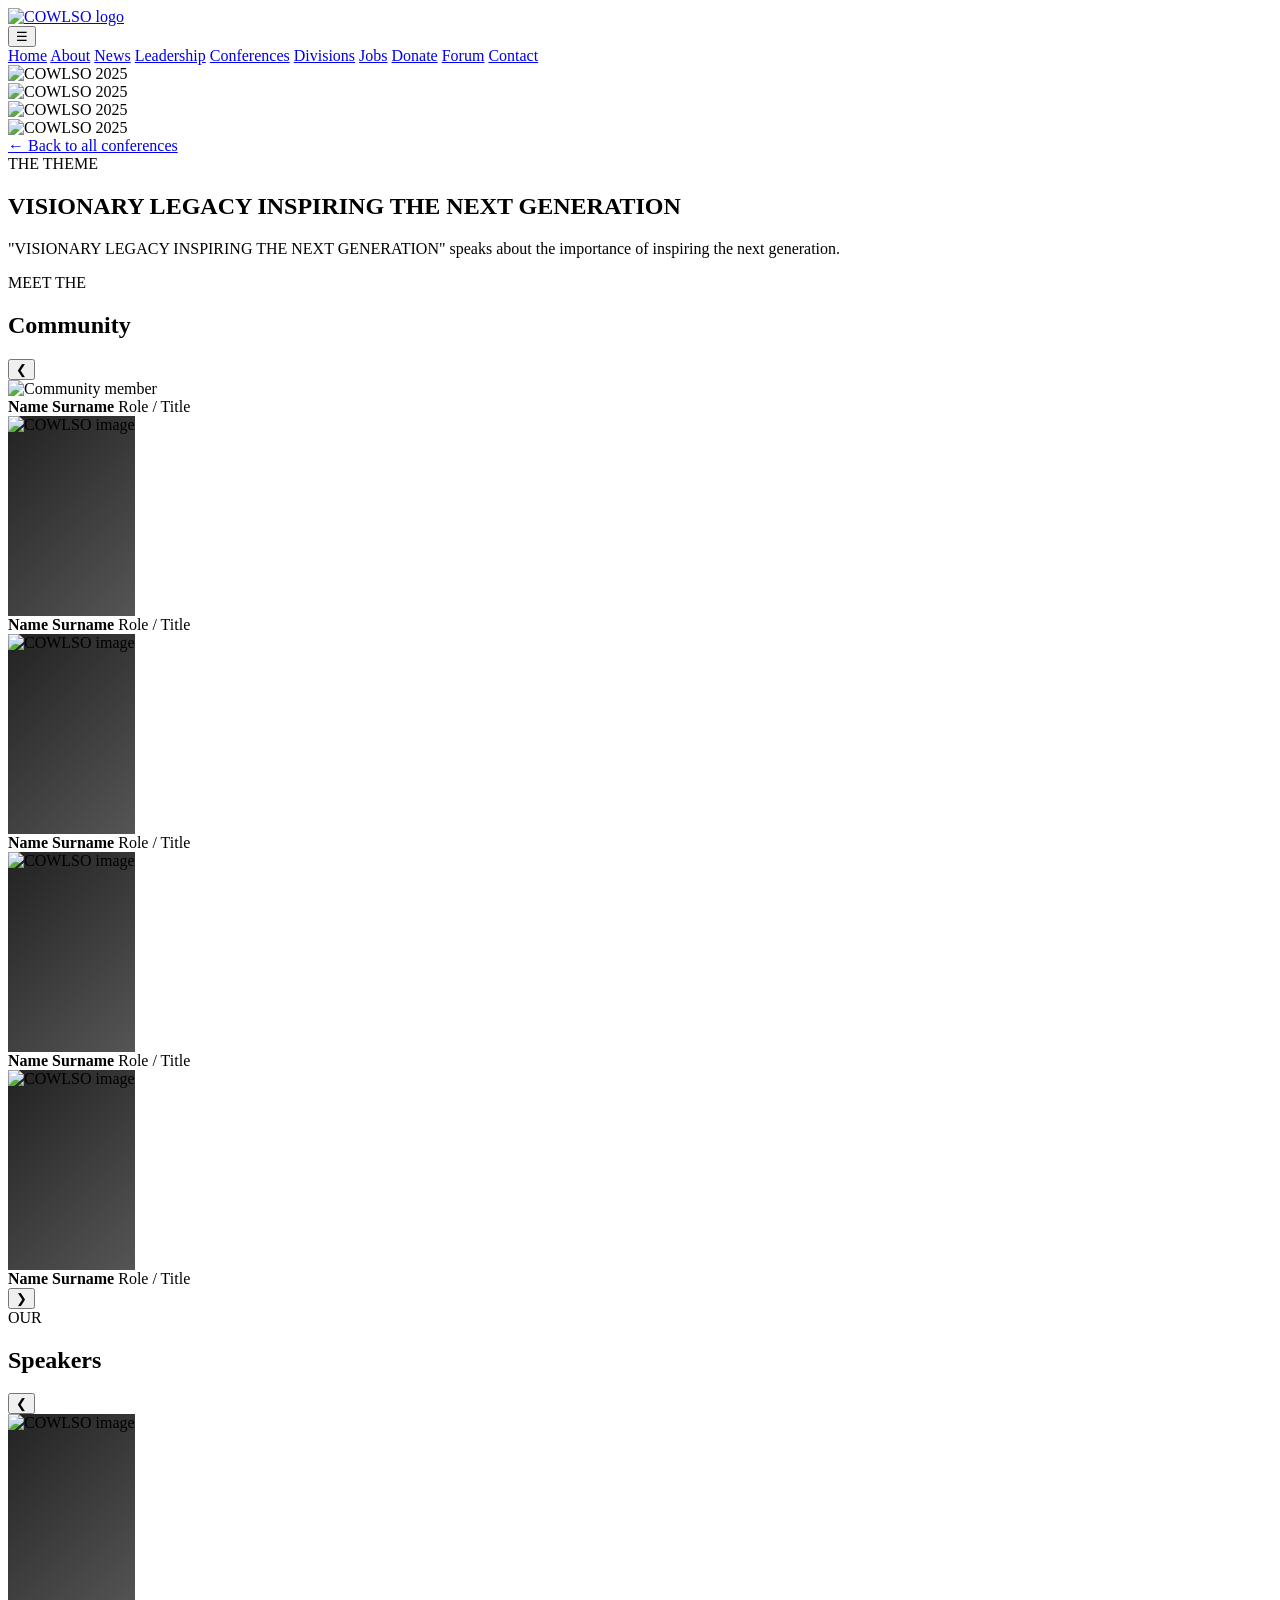
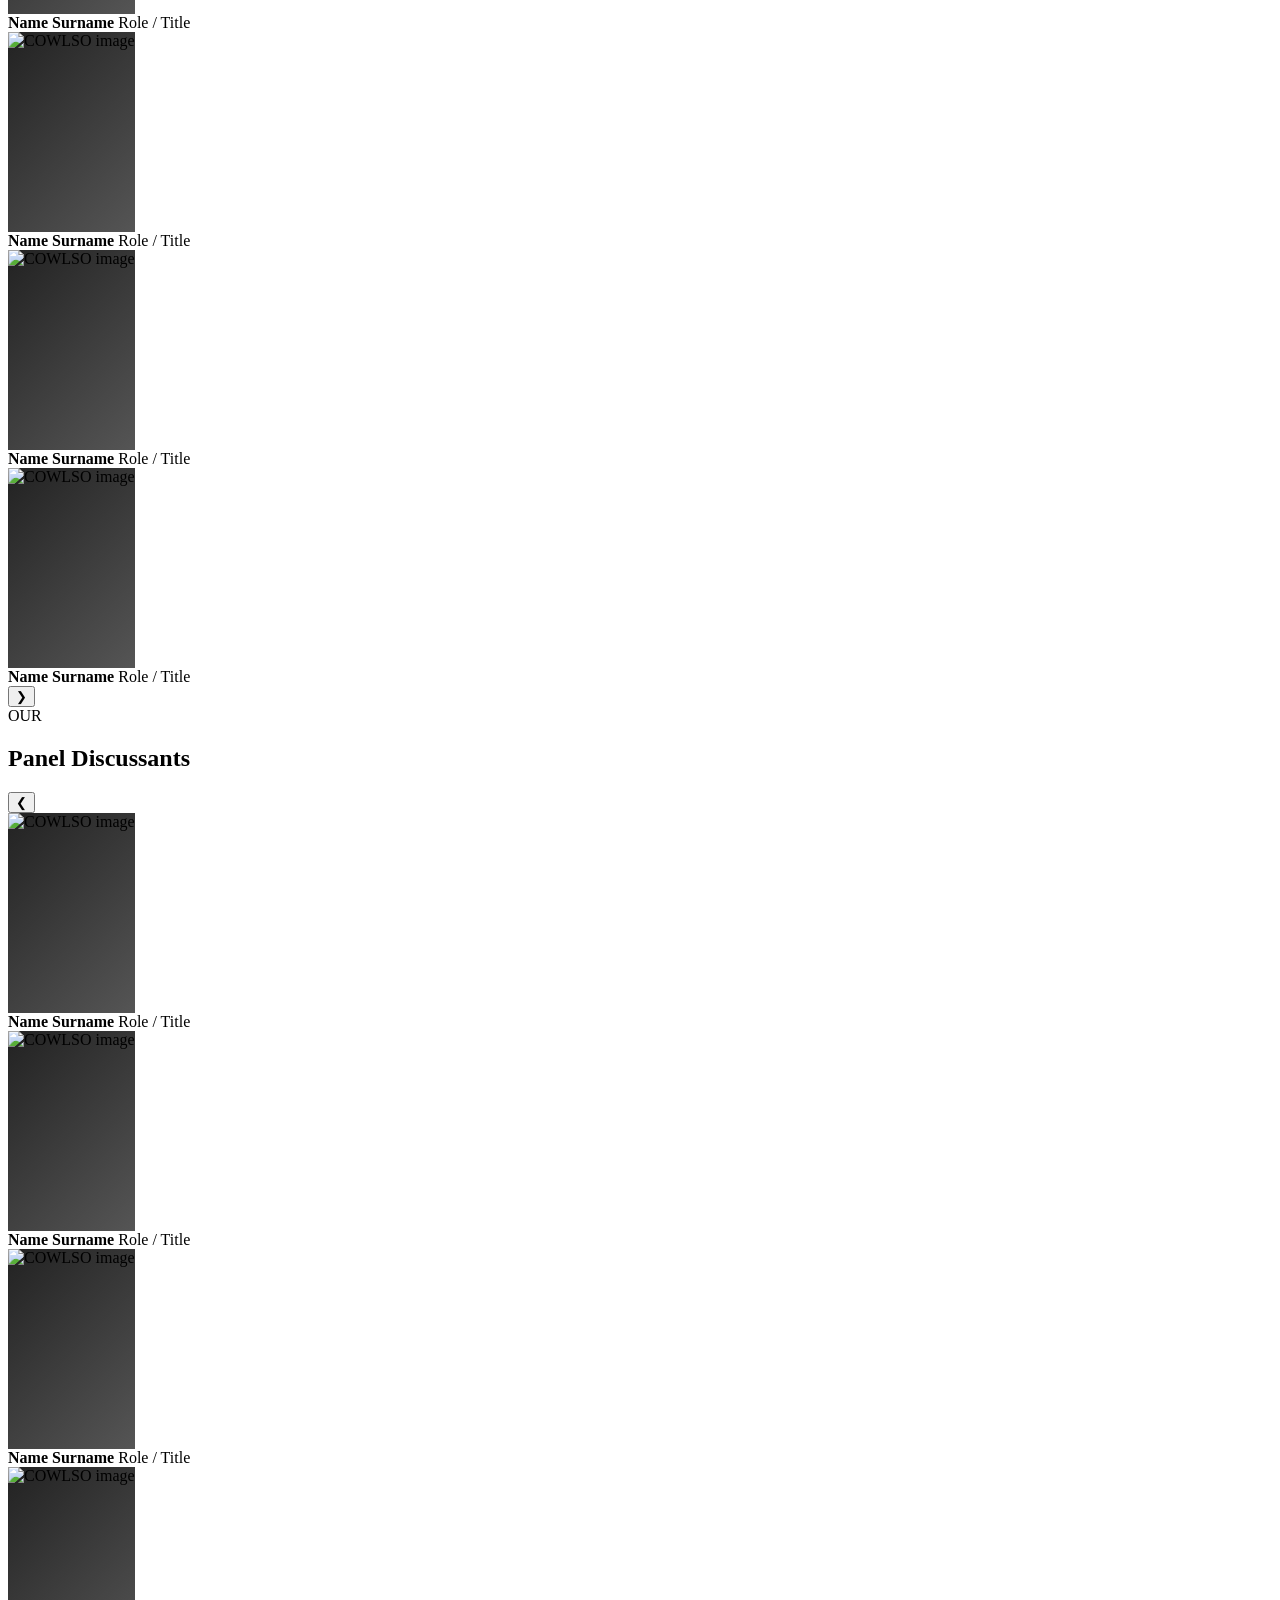
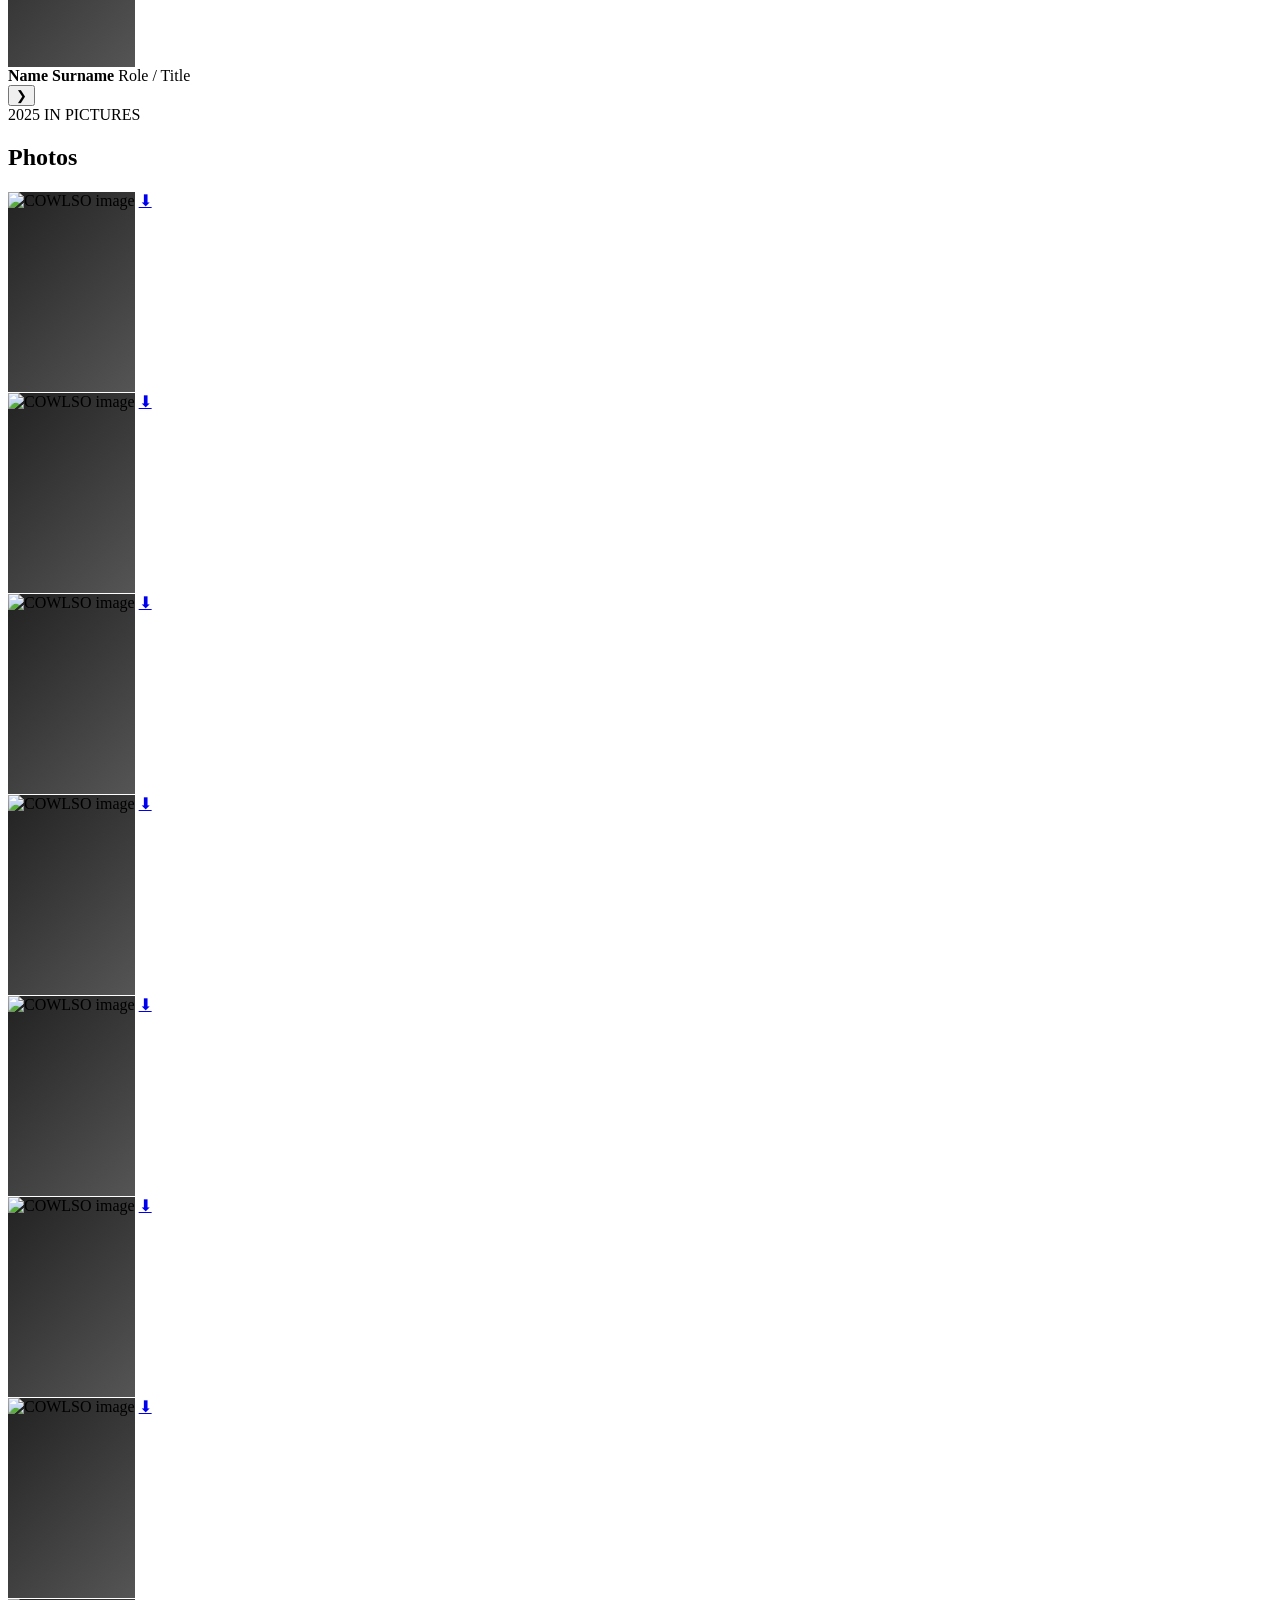
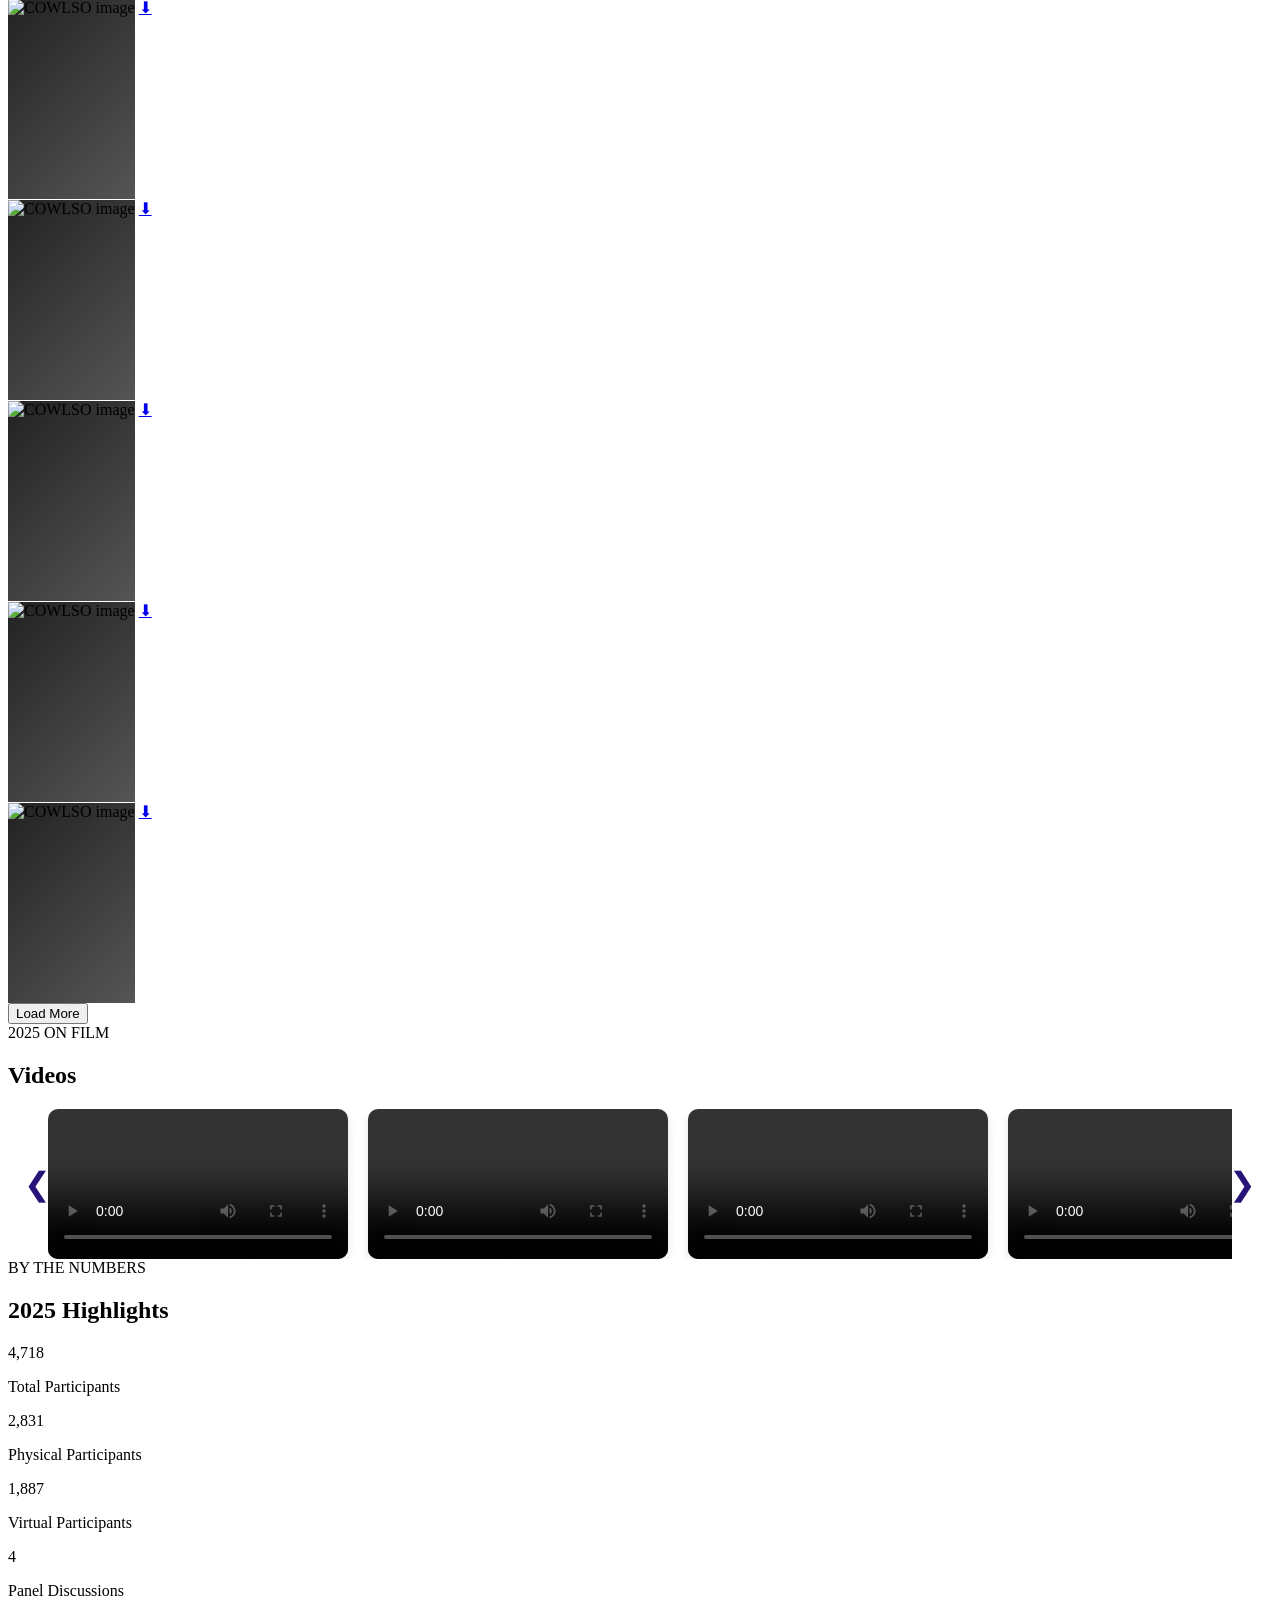
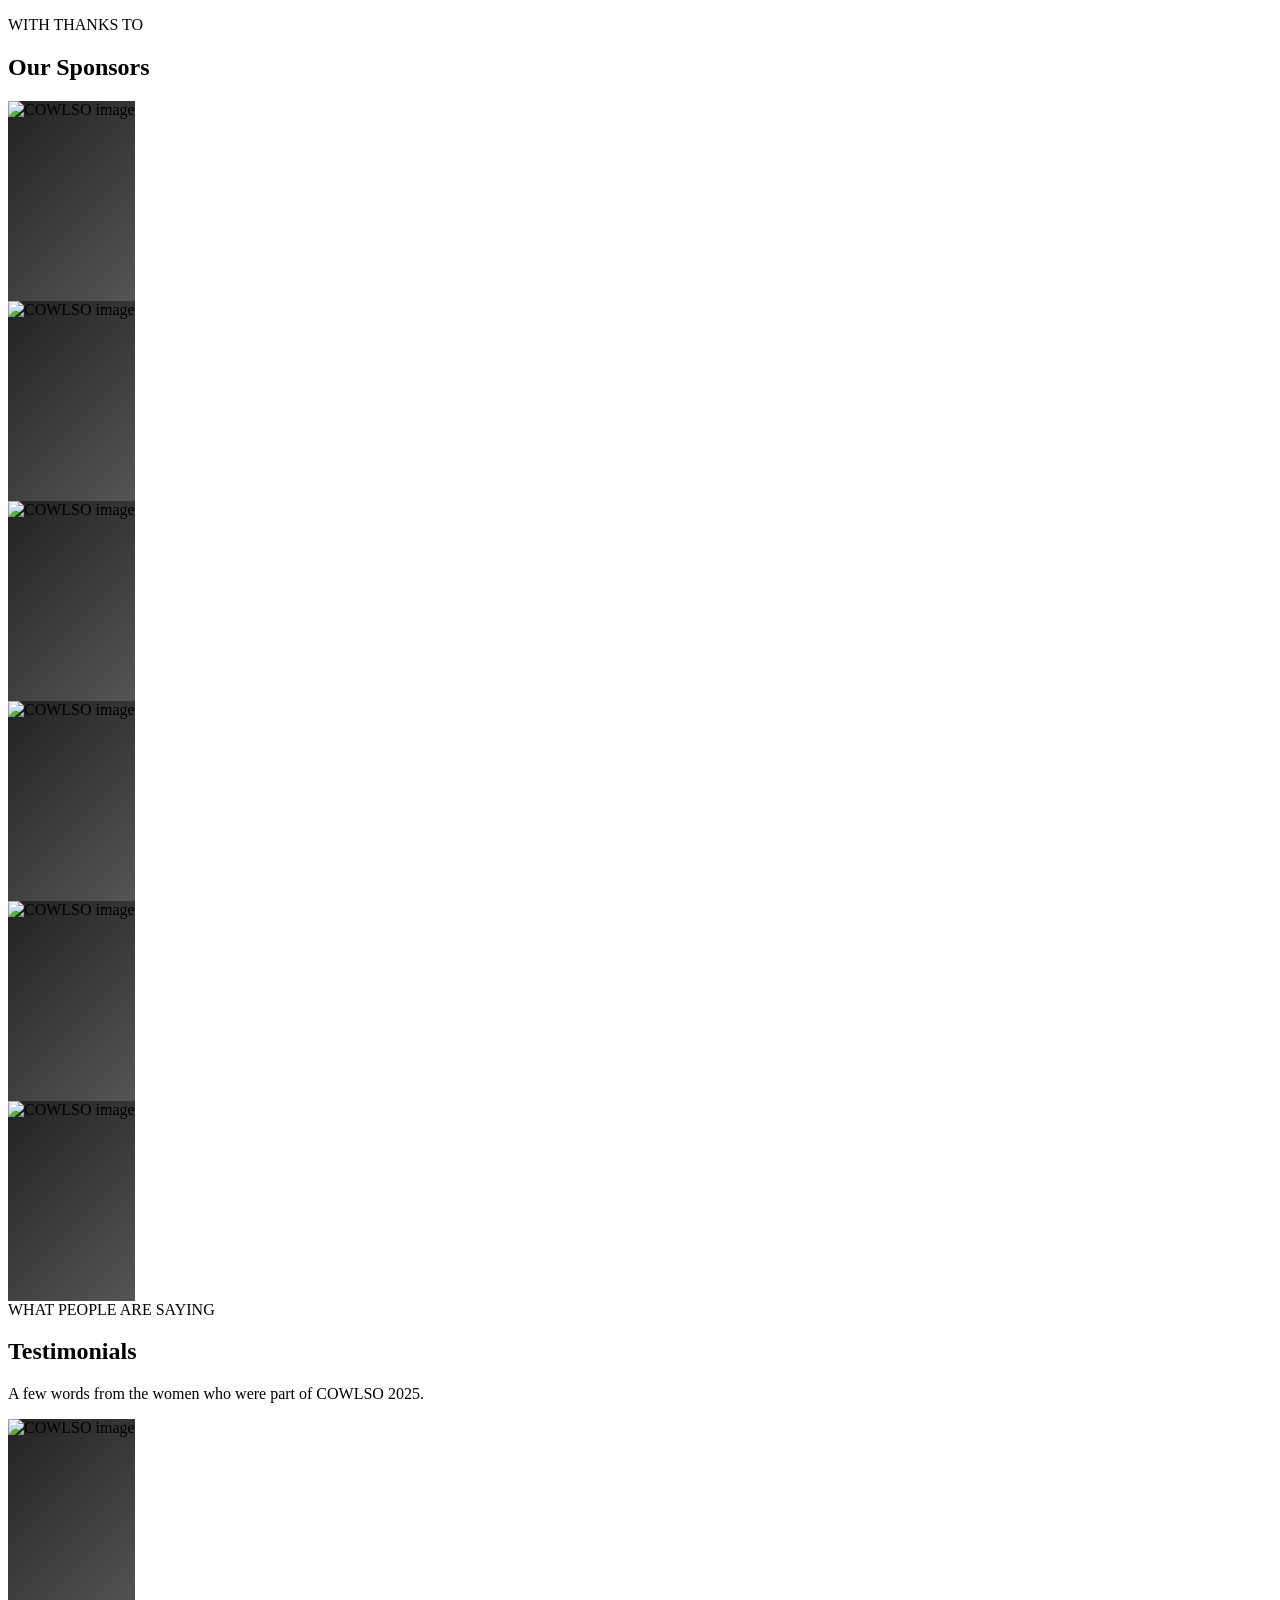
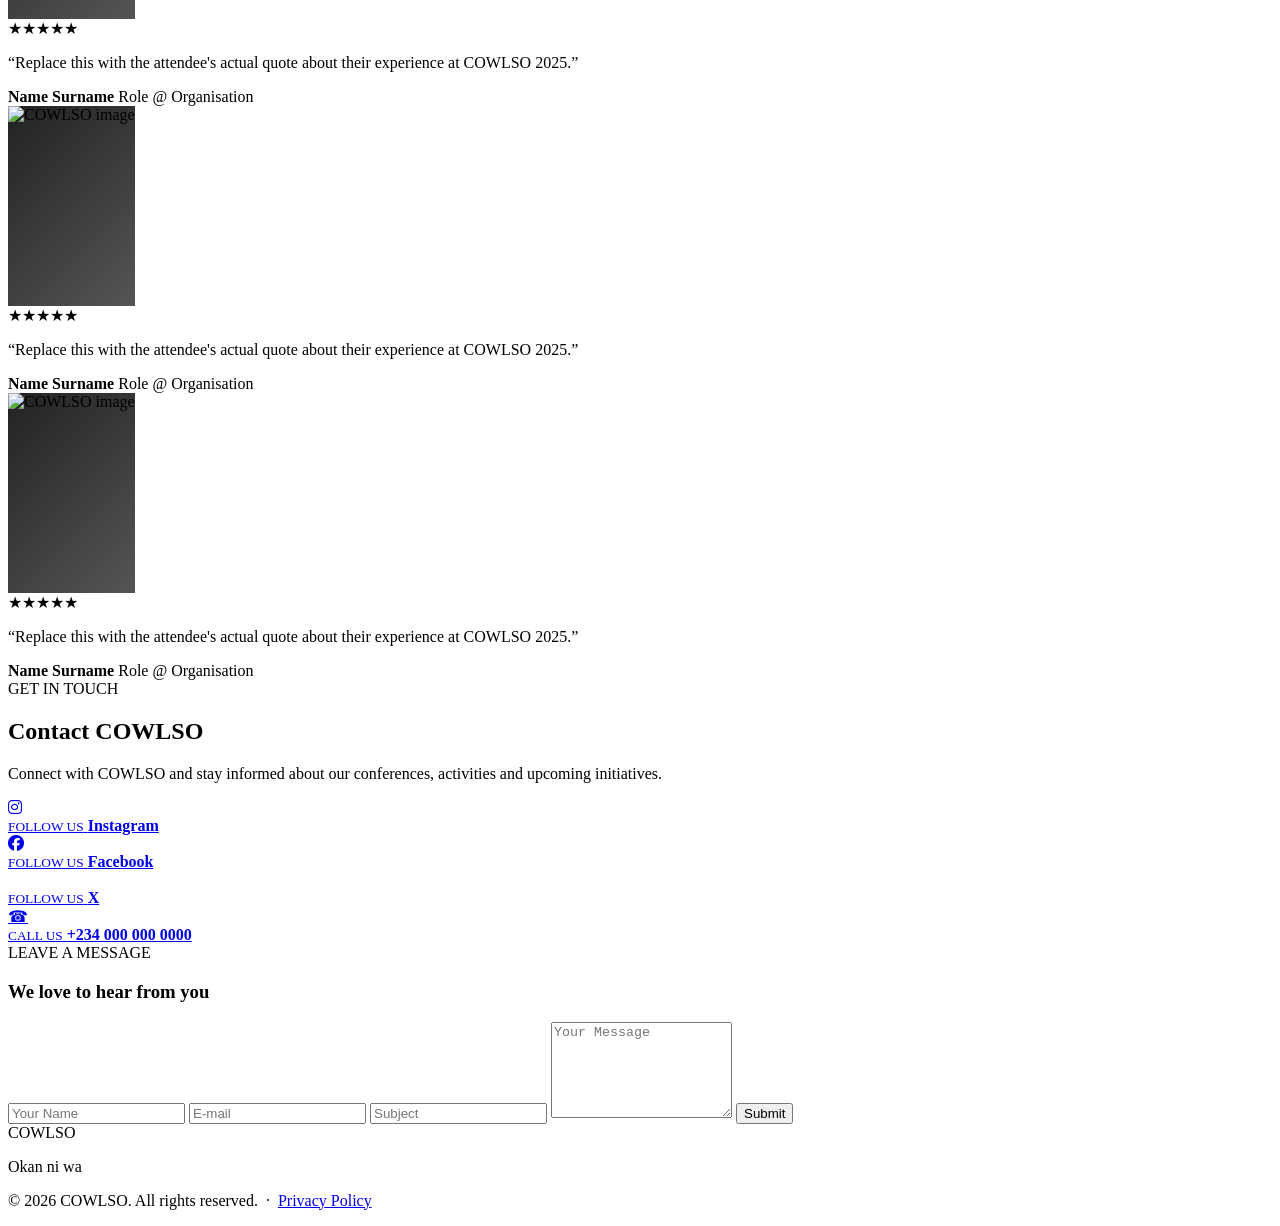
==== commit 93389d3e: "GV" ====
--- a/C-2025.HTML
+++ b/C-2025.HTML
@@ -3,15 +3,18 @@
 <head>
     <meta charset="UTF-8">
     <meta name="viewport" content="width=device-width, initial-scale=1.0">
-
-    <title>COWLSO | Conference 2025 — Breaking Boundaries</title>
-
-    <link rel="stylesheet" href="style.css">
-
+ 
+    <title>COWLSO | Nigerian Women Organisation</title>
+ 
+    <link rel="stylesheet" href="style4.css">
+ 
     <link rel="preconnect" href="https://fonts.googleapis.com">
     <link rel="preconnect" href="https://fonts.gstatic.com" crossorigin>
+  <link rel="stylesheet"
+      href="https://cdnjs.cloudflare.com/ajax/libs/font-awesome/6.5.2/css/all.min.css">
     <link href="https://fonts.googleapis.com/css2?family=Playfair+Display:wght@500;600;700&family=Poppins:wght@300;400;500;600;700&display=swap" rel="stylesheet">
 </head>
+ 
 
 <body>
 
@@ -53,16 +56,16 @@
         <!-- REPLACE these 4 with your actual images (25C_1.JPG etc.) —
              they rotate automatically, no text overlay -->
         <div class="year-hero-slide active">
+            <img src="images/25C.1.png" alt="COWLSO 2025">
+        </div>
+        <div class="year-hero-slide">
             <img src="images/25C.2.JPG" alt="COWLSO 2025">
         </div>
         <div class="year-hero-slide">
-            <img src="images/25C.1.JPG" alt="COWLSO 2025">
+            <img src="images/25.3.png" alt="COWLSO 2025">
         </div>
         <div class="year-hero-slide">
-            <img src="images/25C.3.JPG" alt="COWLSO 2025">
-        </div>
-        <div class="year-hero-slide">
-            <img src="images/25C.4.JPG" alt="COWLSO 2025">
+            <img src="images/25.4.png" alt="COWLSO 2025">
         </div>
     </div>
 
@@ -336,25 +339,38 @@
             <img src="images/2025.4.JPG" alt="COWLSO 2025 photo">
             <a class="photo-download" href="images/2025.4.JPG" download title="Download photo">⬇</a>
         </div>
-
+   <div class="photo-card">
+            <img src="images/2025.5.JPG" alt="COWLSO 2025 photo">
+            <a class="photo-download" href="images/2025.5.JPG" download title="Download photo">⬇</a>
+        </div>
+
+           <div class="photo-card">
+            <img src="images/2025.6.JPG" alt="COWLSO 2025 photo">
+            <a class="photo-download" href="images/2025.6.JPG" download title="Download photo">⬇</a>
+        </div>
         <div class="photo-card">
-            <img src="images/photo-6.jpg" alt="COWLSO 2025 photo">
-            <a class="photo-download" href="images/photo-6.jpg" download title="Download photo">⬇</a>
+            <img src="images/2025.7.jpeg" alt="COWLSO 2025 photo">
+            <a class="photo-download" href="images/2025.7.jpeg" download title="Download photo">⬇</a>
         </div>
 
         <div class="photo-card hidden-photo">
-            <img src="images/photo-7.jpg" alt="COWLSO 2025 photo">
-            <a class="photo-download" href="images/photo-7.jpg" download title="Download photo">⬇</a>
+            <img src="images/2025.8.jpeg" alt="COWLSO 2025 photo">
+            <a class="photo-download" href="images/2025.8.jpeg"  download title="Download photo">⬇</a>
         </div>
 
         <div class="photo-card hidden-photo">
-            <img src="images/photo-8.jpg" alt="COWLSO 2025 photo">
-            <a class="photo-download" href="images/photo-8.jpg" download title="Download photo">⬇</a>
+            <img src="images/2025.9.jpeg" alt="COWLSO 2025 photo">
+            <a class="photo-download" href="images/2025.9.jpeg"download title="Download photo">⬇</a>
         </div>
 
         <div class="photo-card hidden-photo">
-            <img src="images/photo-9.jpg" alt="COWLSO 2025 photo">
-            <a class="photo-download" href="images/photo-9.jpg" download title="Download photo">⬇</a>
+            <img src="images/2025.10.jpeg" alt="COWLSO 2025 photo">
+            <a class="photo-download" href="images/2025.10.jpeg"download title="Download photo">⬇</a>
+        </div>
+
+        <div class="photo-card hidden-photo">
+            <img src="images/2025.11.jpeg" alt="COWLSO 2025 photo">
+            <a class="photo-download" href="images/2025.11.jpeg" download title="Download photo">⬇</a>
         </div>
 
     </div>
@@ -621,13 +637,14 @@
         </p>
  
  
-        <div class="contact-details">
- 
-            <a href="https://instagram.com/"
+           <div class="contact-details">
+ 
+            <a href="https://www.instagram.com/connectwith_cowlso?igsh=dWh0M280aWlqcjBj
+"
                target="_blank"
                class="contact-item">
  
-                <span class="contact-icon">◎</span>
+                <span class="contact-icon">  <i class="fab fa-instagram"></i></span>
  
                 <div>
                     <small>FOLLOW US</small>
@@ -635,8 +652,32 @@
                 </div>
  
             </a>
- 
- 
+            <a href="https://www.facebook.com/profile.php?id=100068530460480
+"
+               target="_blank"
+               class="contact-item">
+ 
+                <span class="contact-icon">  <i class="fab fa-facebook"></i></span>
+ 
+                <div>
+                    <small>FOLLOW US</small>
+                    <strong>Facebook</strong>
+                </div>
+ 
+            </a>
+ 
+              <a href="https://x.com/cowlso"
+               target="_blank"
+               class="contact-item">
+ 
+                <span class="contact-icon">  <i class="fab fa-X"></i></span>
+ 
+                <div>
+                    <small>FOLLOW US</small>
+                    <strong>X</strong>
+                </div>
+ 
+            </a>
             <a href="tel:+2340000000000"
                class="contact-item">
  
@@ -685,7 +726,7 @@
     </div>
 
     <p>
-        Oko ni wa
+        Okan ni wa
     </p>
 
     <div class="footer-line"></div>
